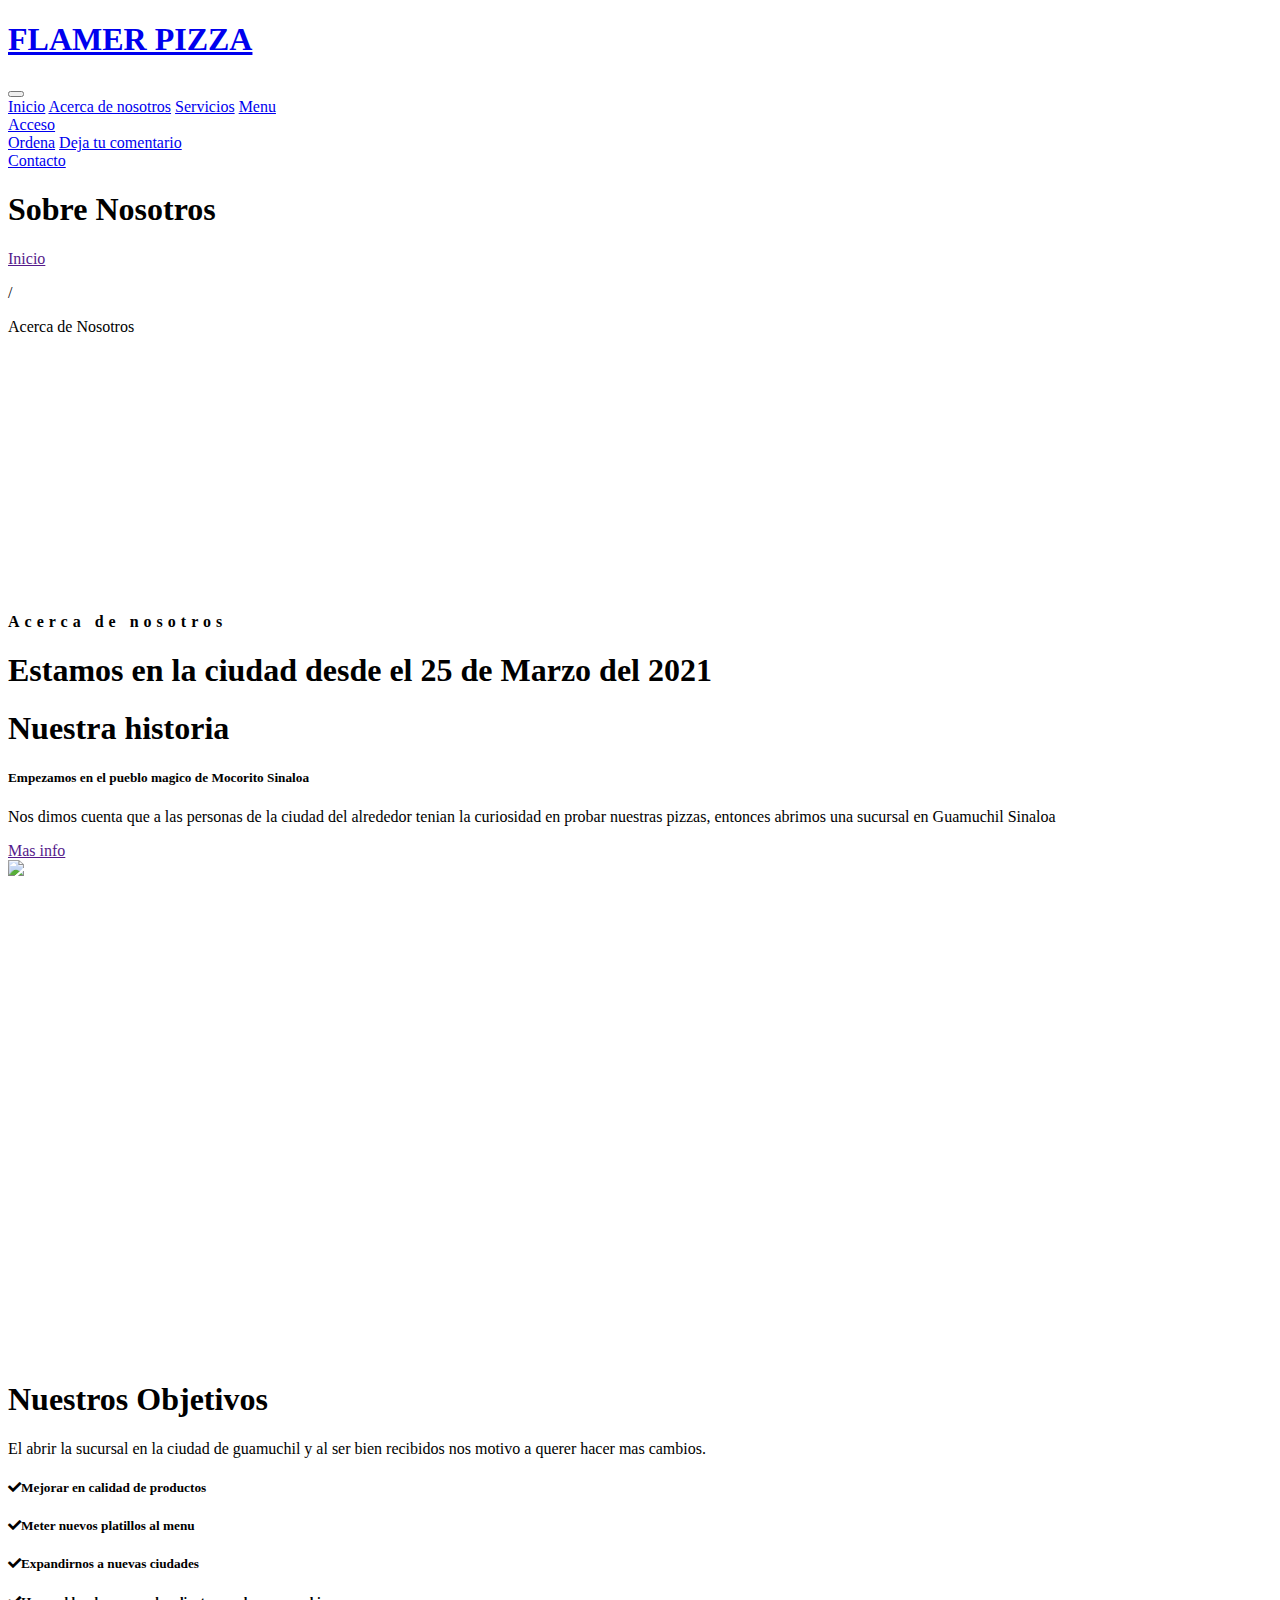
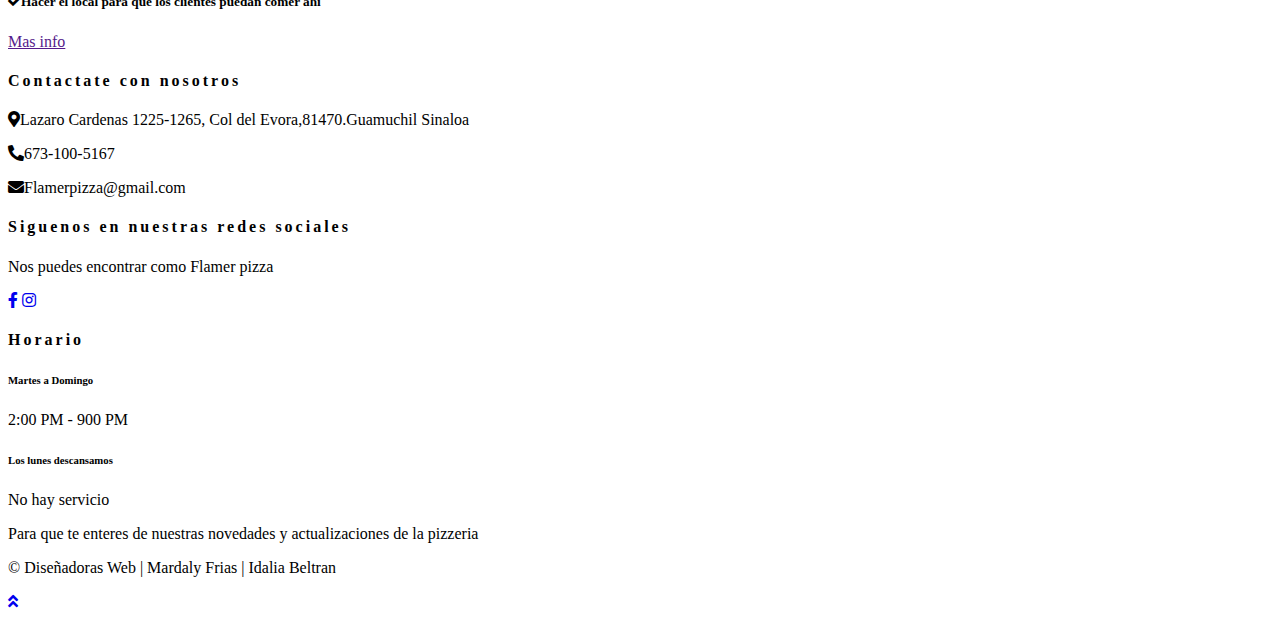
==== about.html @ 525a44a9 "Add files via upload" ====
<!DOCTYPE html>
<html lang="en">

<head>
    <meta charset="utf-8">
    <title>Flamer Pizza</title>
    <meta content="width=device-width, initial-scale=1.0" name="viewport">
    <meta content="Free Website Template" name="keywords">
    <meta content="Free Website Template" name="description">

    <!-- icono -->
    <link href="img/icon.jpeg" rel="icon">

    <!-- Google Font -->
    <link rel="preconnect" href="https://fonts.gstatic.com">
    <link href="https://fonts.googleapis.com/css2?family=Montserrat:wght@200;400&family=Roboto:wght@400;500;700&display=swap" rel="stylesheet"> 

    <!-- Font Awesome -->
    <link href="https://cdnjs.cloudflare.com/ajax/libs/font-awesome/5.10.0/css/all.min.css" rel="stylesheet">

    <!-- Libraries Stylesheet -->
    <link href="lib/owlcarousel/assets/owl.carousel.min.css" rel="stylesheet">
    <link href="lib/tempusdominus/css/tempusdominus-bootstrap-4.min.css" rel="stylesheet" />

    <!-- Customized Bootstrap Stylesheet -->
    <link href="css/style.min.css" rel="stylesheet">
</head>
<body>
    <!-- Navbar Start -->
    <div class="container-fluid p-0 nav-bar">
        <nav class="navbar navbar-expand-lg bg-none navbar-dark py-3">
            <a href="index.html" class="navbar-brand px-lg-4 m-0">
                <h1 class="m-0 display-4 text-uppercase text-white">FLAMER PIZZA</h1>
            </a>
            <button type="button" class="navbar-toggler" data-toggle="collapse" data-target="#navbarCollapse">
                <span class="navbar-toggler-icon"></span>
            </button>
            <div class="collapse navbar-collapse justify-content-between" id="navbarCollapse">
                <div class="navbar-nav ml-auto p-4">
                    <a href="index.html" class="nav-item nav-link active">Inicio</a>
                    <a href="about.html" class="nav-item nav-link">Acerca de nosotros</a>
                    <a href="service.html" class="nav-item nav-link">Servicios</a>
                    <a href="menu.html" class="nav-item nav-link">Menu</a>
                    <div class="nav-item dropdown">
                        <a href="#" class="nav-link dropdown-toggle" data-toggle="dropdown">Acceso</a>
                        <div class="dropdown-menu text-capitalize">
                            <a href="reservation.html" class="dropdown-item">Ordena</a>
                            <a href="testimonial.html" class="dropdown-item">Deja tu comentario</a>


                        </div>
                    </div>
                    <a href="contact.html" class="nav-item nav-link">Contacto</a>
                </div>
            </div>
        </nav>
    </div>
    <!-- Navbar End -->


    <!-- Page Header Start -->
    <div class="container-fluid page-header mb-5 position-relative overlay-bottom">
        <div class="d-flex flex-column align-items-center justify-content-center pt-0 pt-lg-5" style="min-height: 400px">
            <h1 class="display-4 mb-3 mt-0 mt-lg-5 text-white text-uppercase">Sobre Nosotros</h1>
            <div class="d-inline-flex mb-lg-5">
                <p class="m-0 text-white"><a class="text-white" href="">Inicio</a></p>
                <p class="m-0 text-white px-2">/</p>
                <p class="m-0 text-white">Acerca de Nosotros</p>
            </div>
        </div>
    </div>
    <!-- Page Header End -->


    <!-- About Start -->
    <div class="container-fluid py-5">
        <div class="container">
            <div class="section-title">
                <h4 class="text-primary text-uppercase" style="letter-spacing: 5px;">Acerca de nosotros</h4>
                <h1 class="display-4">Estamos en la ciudad desde el 25 de Marzo del 2021</h1>
            </div>
            <div class="row">
                <div class="col-lg-4 py-0 py-lg-5">
                    <h1 class="mb-3">Nuestra historia</h1>
                    <h5 class="mb-3">Empezamos en el pueblo magico de Mocorito Sinaloa</h5>
                    <p>Nos dimos cuenta que a las personas de la ciudad del alrededor tenian la curiosidad en probar nuestras pizzas, entonces abrimos una sucursal
                        en Guamuchil Sinaloa </p>
                    <a href="" class="btn btn-secondary font-weight-bold py-2 px-4 mt-2">Mas info</a>
                </div>
                <div class="col-lg-4 py-5 py-lg-0" style="min-height: 500px;">
                    <div class="position-relative h-100">
                        <img class="position-absolute w-100 h-100" src="img/about.jpeg" style="object-fit: cover;">
                    </div>
                </div>
                <div class="col-lg-4 py-0 py-lg-5">
                    <h1 class="mb-3">Nuestros Objetivos</h1>
                    <p>El abrir la sucursal en la ciudad de guamuchil y al ser bien recibidos nos motivo a querer hacer mas cambios.</p>
                    <h5 class="mb-3"><i class="fa fa-check text-primary mr-3"></i>Mejorar en calidad de productos</h5>
                    <h5 class="mb-3"><i class="fa fa-check text-primary mr-3"></i>Meter nuevos platillos al menu</h5>
                    <h5 class="mb-3"><i class="fa fa-check text-primary mr-3"></i>Expandirnos a nuevas ciudades</h5>
                    <h5 class="mb-3"><i class="fa fa-check text-primary mr-3"></i>Hacer el local para que los clientes puedan comer ahi</h5>
                    <a href="" class="btn btn-primary font-weight-bold py-2 px-4 mt-2">Mas info</a>
                </div>
                <div class="container-fluid p-0 mb-5">
                    <div id="blog-carousel" class="carousel slide overlay-bottom" data-ride="carousel">
            </div>
        </div>
    </div>
    <!-- About End -->


    <!-- Footer Start -->
    <div class="container-fluid footer text-white mt-5 pt-5 px-0 position-relative overlay-top">
        <div class="row mx-0 pt-5 px-sm-3 px-lg-5 mt-4">
            <div class="col-lg-3 col-md-6 mb-5">
                <h4 class="text-white text-uppercase mb-4" style="letter-spacing: 3px;">Contactate con nosotros</h4>
                <p><i class="fa fa-map-marker-alt mr-2"></i>Lazaro Cardenas 1225-1265, Col del Evora,81470.Guamuchil Sinaloa</p>
                <p><i class="fa fa-phone-alt mr-2"></i>673-100-5167</p>
                <p class="m-0"><i class="fa fa-envelope mr-2"></i>Flamerpizza@gmail.com</p>
            </div>
            <div class="col-lg-3 col-md-6 mb-5">
                <h4 class="text-white text-uppercase mb-4" style="letter-spacing: 3px;">Siguenos en nuestras redes sociales</h4>
                <p>Nos puedes encontrar como Flamer pizza</p>
                <div class="d-flex justify-content-start">
                    <a class="btn btn-lg btn-outline-light btn-lg-square mr-2" href="https://www.facebook.com/PizzaFlamer/"><i class="fab fa-facebook-f"></i></a>

                    <a class="btn btn-lg btn-outline-light btn-lg-square" href="https://www.instagram.com/flamerpizza/?hl=es-la"><i class="fab fa-instagram"></i></a>

                </div>
            </div>
            <div class="col-lg-3 col-md-6 mb-5">
                <h4 class="text-white text-uppercase mb-4" style="letter-spacing: 3px;">Horario</h4>
                <div>
                    <h6 class="text-white text-uppercase">Martes a Domingo</h6>
                    <p>2:00 PM - 900 PM</p>
                    <h6 class="text-white text-uppercase">Los lunes descansamos</h6>
                    <p>No hay servicio</p>
                </div>
            </div>
            <div class="col-lg-3 col-md-6 mb-5">
                
                <p>Para que te enteres de nuestras novedades y actualizaciones de la pizzeria</p>
                <div class="w-100">
                </div>
           </div>
        <div class="container-fluid text-center text-white border-top mt-4 py-4 px-sm-3 px-md-5" style="border-color: rgba(256, 256, 256, .1) !important;">
            <p class="mb-2 text-white"></p>
            <p class="m-0 text-white">© Diseñadoras Web | Mardaly Frias | Idalia Beltran</p>
        </div>
    </div>
    <!-- Footer End -->


    <!-- Back to Top -->
    <a href="#" class="btn btn-lg btn-primary btn-lg-square back-to-top"><i class="fa fa-angle-double-up"></i></a>


    <!-- JavaScript Libraries -->
    <script src="https://code.jquery.com/jquery-3.4.1.min.js"></script>
    <script src="https://stackpath.bootstrapcdn.com/bootstrap/4.4.1/js/bootstrap.bundle.min.js"></script>
    <script src="lib/easing/easing.min.js"></script>
    <script src="lib/waypoints/waypoints.min.js"></script>
    <script src="lib/owlcarousel/owl.carousel.min.js"></script>
    <script src="lib/tempusdominus/js/moment.min.js"></script>
    <script src="lib/tempusdominus/js/moment-timezone.min.js"></script>
    <script src="lib/tempusdominus/js/tempusdominus-bootstrap-4.min.js"></script>

    <!-- Contact Javascript File -->
    <script src="mail/jqBootstrapValidation.min.js"></script>
    <script src="mail/contact.js"></script>

    <!-- Template Javascript -->
    <script src="js/main.js"></script>
</body>

</html>
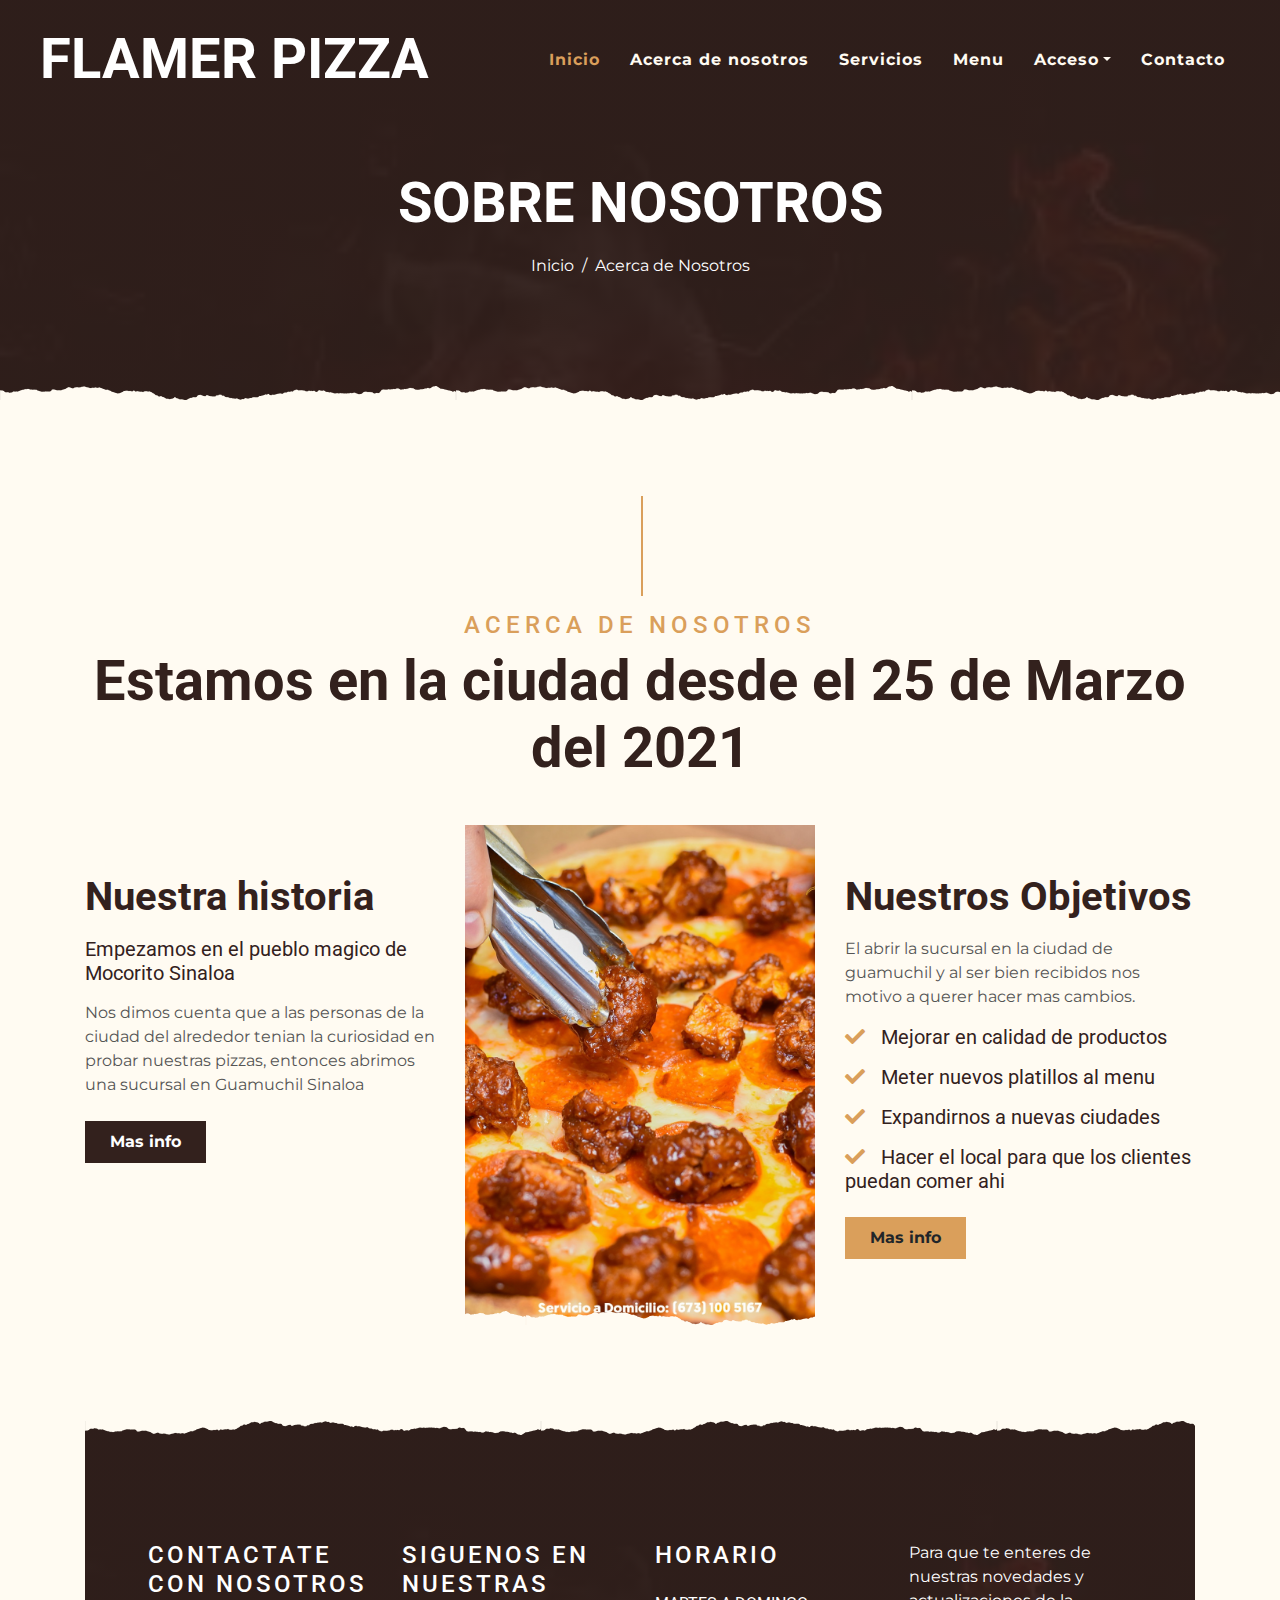
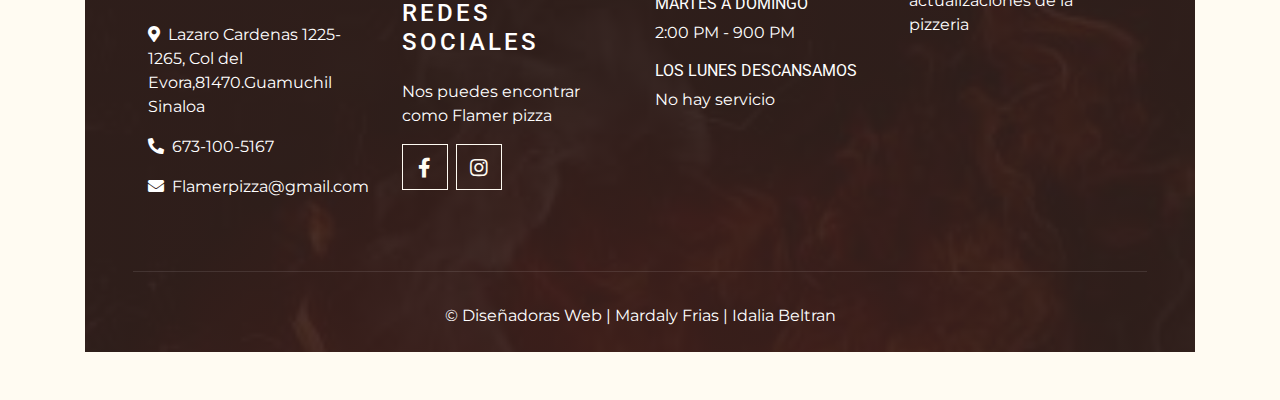
==== commit 6bb9efad: "mardaly" ====
--- a/about.html
+++ b/about.html
@@ -1,176 +1,176 @@
-<!DOCTYPE html>
-<html lang="en">
-
-<head>
-    <meta charset="utf-8">
-    <title>Flamer Pizza</title>
-    <meta content="width=device-width, initial-scale=1.0" name="viewport">
-    <meta content="Free Website Template" name="keywords">
-    <meta content="Free Website Template" name="description">
-
-    <!-- icono -->
-    <link href="img/icon.jpeg" rel="icon">
-
-    <!-- Google Font -->
-    <link rel="preconnect" href="https://fonts.gstatic.com">
-    <link href="https://fonts.googleapis.com/css2?family=Montserrat:wght@200;400&family=Roboto:wght@400;500;700&display=swap" rel="stylesheet"> 
-
-    <!-- Font Awesome -->
-    <link href="https://cdnjs.cloudflare.com/ajax/libs/font-awesome/5.10.0/css/all.min.css" rel="stylesheet">
-
-    <!-- Libraries Stylesheet -->
-    <link href="lib/owlcarousel/assets/owl.carousel.min.css" rel="stylesheet">
-    <link href="lib/tempusdominus/css/tempusdominus-bootstrap-4.min.css" rel="stylesheet" />
-
-    <!-- Customized Bootstrap Stylesheet -->
-    <link href="css/style.min.css" rel="stylesheet">
-</head>
-<body>
-    <!-- Navbar Start -->
-    <div class="container-fluid p-0 nav-bar">
-        <nav class="navbar navbar-expand-lg bg-none navbar-dark py-3">
-            <a href="index.html" class="navbar-brand px-lg-4 m-0">
-                <h1 class="m-0 display-4 text-uppercase text-white">FLAMER PIZZA</h1>
-            </a>
-            <button type="button" class="navbar-toggler" data-toggle="collapse" data-target="#navbarCollapse">
-                <span class="navbar-toggler-icon"></span>
-            </button>
-            <div class="collapse navbar-collapse justify-content-between" id="navbarCollapse">
-                <div class="navbar-nav ml-auto p-4">
-                    <a href="index.html" class="nav-item nav-link active">Inicio</a>
-                    <a href="about.html" class="nav-item nav-link">Acerca de nosotros</a>
-                    <a href="service.html" class="nav-item nav-link">Servicios</a>
-                    <a href="menu.html" class="nav-item nav-link">Menu</a>
-                    <div class="nav-item dropdown">
-                        <a href="#" class="nav-link dropdown-toggle" data-toggle="dropdown">Acceso</a>
-                        <div class="dropdown-menu text-capitalize">
-                            <a href="reservation.html" class="dropdown-item">Ordena</a>
-                            <a href="testimonial.html" class="dropdown-item">Deja tu comentario</a>
-
-
-                        </div>
-                    </div>
-                    <a href="contact.html" class="nav-item nav-link">Contacto</a>
-                </div>
-            </div>
-        </nav>
-    </div>
-    <!-- Navbar End -->
-
-
-    <!-- Page Header Start -->
-    <div class="container-fluid page-header mb-5 position-relative overlay-bottom">
-        <div class="d-flex flex-column align-items-center justify-content-center pt-0 pt-lg-5" style="min-height: 400px">
-            <h1 class="display-4 mb-3 mt-0 mt-lg-5 text-white text-uppercase">Sobre Nosotros</h1>
-            <div class="d-inline-flex mb-lg-5">
-                <p class="m-0 text-white"><a class="text-white" href="">Inicio</a></p>
-                <p class="m-0 text-white px-2">/</p>
-                <p class="m-0 text-white">Acerca de Nosotros</p>
-            </div>
-        </div>
-    </div>
-    <!-- Page Header End -->
-
-
-    <!-- About Start -->
-    <div class="container-fluid py-5">
-        <div class="container">
-            <div class="section-title">
-                <h4 class="text-primary text-uppercase" style="letter-spacing: 5px;">Acerca de nosotros</h4>
-                <h1 class="display-4">Estamos en la ciudad desde el 25 de Marzo del 2021</h1>
-            </div>
-            <div class="row">
-                <div class="col-lg-4 py-0 py-lg-5">
-                    <h1 class="mb-3">Nuestra historia</h1>
-                    <h5 class="mb-3">Empezamos en el pueblo magico de Mocorito Sinaloa</h5>
-                    <p>Nos dimos cuenta que a las personas de la ciudad del alrededor tenian la curiosidad en probar nuestras pizzas, entonces abrimos una sucursal
-                        en Guamuchil Sinaloa </p>
-                    <a href="" class="btn btn-secondary font-weight-bold py-2 px-4 mt-2">Mas info</a>
-                </div>
-                <div class="col-lg-4 py-5 py-lg-0" style="min-height: 500px;">
-                    <div class="position-relative h-100">
-                        <img class="position-absolute w-100 h-100" src="img/about.jpeg" style="object-fit: cover;">
-                    </div>
-                </div>
-                <div class="col-lg-4 py-0 py-lg-5">
-                    <h1 class="mb-3">Nuestros Objetivos</h1>
-                    <p>El abrir la sucursal en la ciudad de guamuchil y al ser bien recibidos nos motivo a querer hacer mas cambios.</p>
-                    <h5 class="mb-3"><i class="fa fa-check text-primary mr-3"></i>Mejorar en calidad de productos</h5>
-                    <h5 class="mb-3"><i class="fa fa-check text-primary mr-3"></i>Meter nuevos platillos al menu</h5>
-                    <h5 class="mb-3"><i class="fa fa-check text-primary mr-3"></i>Expandirnos a nuevas ciudades</h5>
-                    <h5 class="mb-3"><i class="fa fa-check text-primary mr-3"></i>Hacer el local para que los clientes puedan comer ahi</h5>
-                    <a href="" class="btn btn-primary font-weight-bold py-2 px-4 mt-2">Mas info</a>
-                </div>
-                <div class="container-fluid p-0 mb-5">
-                    <div id="blog-carousel" class="carousel slide overlay-bottom" data-ride="carousel">
-            </div>
-        </div>
-    </div>
-    <!-- About End -->
-
-
-    <!-- Footer Start -->
-    <div class="container-fluid footer text-white mt-5 pt-5 px-0 position-relative overlay-top">
-        <div class="row mx-0 pt-5 px-sm-3 px-lg-5 mt-4">
-            <div class="col-lg-3 col-md-6 mb-5">
-                <h4 class="text-white text-uppercase mb-4" style="letter-spacing: 3px;">Contactate con nosotros</h4>
-                <p><i class="fa fa-map-marker-alt mr-2"></i>Lazaro Cardenas 1225-1265, Col del Evora,81470.Guamuchil Sinaloa</p>
-                <p><i class="fa fa-phone-alt mr-2"></i>673-100-5167</p>
-                <p class="m-0"><i class="fa fa-envelope mr-2"></i>Flamerpizza@gmail.com</p>
-            </div>
-            <div class="col-lg-3 col-md-6 mb-5">
-                <h4 class="text-white text-uppercase mb-4" style="letter-spacing: 3px;">Siguenos en nuestras redes sociales</h4>
-                <p>Nos puedes encontrar como Flamer pizza</p>
-                <div class="d-flex justify-content-start">
-                    <a class="btn btn-lg btn-outline-light btn-lg-square mr-2" href="https://www.facebook.com/PizzaFlamer/"><i class="fab fa-facebook-f"></i></a>
-
-                    <a class="btn btn-lg btn-outline-light btn-lg-square" href="https://www.instagram.com/flamerpizza/?hl=es-la"><i class="fab fa-instagram"></i></a>
-
-                </div>
-            </div>
-            <div class="col-lg-3 col-md-6 mb-5">
-                <h4 class="text-white text-uppercase mb-4" style="letter-spacing: 3px;">Horario</h4>
-                <div>
-                    <h6 class="text-white text-uppercase">Martes a Domingo</h6>
-                    <p>2:00 PM - 900 PM</p>
-                    <h6 class="text-white text-uppercase">Los lunes descansamos</h6>
-                    <p>No hay servicio</p>
-                </div>
-            </div>
-            <div class="col-lg-3 col-md-6 mb-5">
-                
-                <p>Para que te enteres de nuestras novedades y actualizaciones de la pizzeria</p>
-                <div class="w-100">
-                </div>
-           </div>
-        <div class="container-fluid text-center text-white border-top mt-4 py-4 px-sm-3 px-md-5" style="border-color: rgba(256, 256, 256, .1) !important;">
-            <p class="mb-2 text-white"></p>
-            <p class="m-0 text-white">© Diseñadoras Web | Mardaly Frias | Idalia Beltran</p>
-        </div>
-    </div>
-    <!-- Footer End -->
-
-
-    <!-- Back to Top -->
-    <a href="#" class="btn btn-lg btn-primary btn-lg-square back-to-top"><i class="fa fa-angle-double-up"></i></a>
-
-
-    <!-- JavaScript Libraries -->
-    <script src="https://code.jquery.com/jquery-3.4.1.min.js"></script>
-    <script src="https://stackpath.bootstrapcdn.com/bootstrap/4.4.1/js/bootstrap.bundle.min.js"></script>
-    <script src="lib/easing/easing.min.js"></script>
-    <script src="lib/waypoints/waypoints.min.js"></script>
-    <script src="lib/owlcarousel/owl.carousel.min.js"></script>
-    <script src="lib/tempusdominus/js/moment.min.js"></script>
-    <script src="lib/tempusdominus/js/moment-timezone.min.js"></script>
-    <script src="lib/tempusdominus/js/tempusdominus-bootstrap-4.min.js"></script>
-
-    <!-- Contact Javascript File -->
-    <script src="mail/jqBootstrapValidation.min.js"></script>
-    <script src="mail/contact.js"></script>
-
-    <!-- Template Javascript -->
-    <script src="js/main.js"></script>
-</body>
-
+<!DOCTYPE html>
+<html lang="en">
+
+<head>
+    <meta charset="utf-8">
+    <title>Flamer Pizza</title>
+    <meta content="width=device-width, initial-scale=1.0" name="viewport">
+    <meta content="Free Website Template" name="keywords">
+    <meta content="Free Website Template" name="description">
+
+    <!-- icono -->
+    <link href="img/icon.jpeg" rel="icon">
+
+    <!-- Google Font -->
+    <link rel="preconnect" href="https://fonts.gstatic.com">
+    <link href="https://fonts.googleapis.com/css2?family=Montserrat:wght@200;400&family=Roboto:wght@400;500;700&display=swap" rel="stylesheet"> 
+
+    <!-- Font Awesome -->
+    <link href="https://cdnjs.cloudflare.com/ajax/libs/font-awesome/5.10.0/css/all.min.css" rel="stylesheet">
+
+    <!-- Libraries Stylesheet -->
+    <link href="lib/owlcarousel/assets/owl.carousel.min.css" rel="stylesheet">
+    <link href="lib/tempusdominus/css/tempusdominus-bootstrap-4.min.css" rel="stylesheet" />
+
+    <!-- Customized Bootstrap Stylesheet -->
+    <link href="css/style.min.css" rel="stylesheet">
+</head>
+<body>
+    <!-- Navbar Start -->
+    <div class="container-fluid p-0 nav-bar">
+        <nav class="navbar navbar-expand-lg bg-none navbar-dark py-3">
+            <a href="index.html" class="navbar-brand px-lg-4 m-0">
+                <h1 class="m-0 display-4 text-uppercase text-white">FLAMER PIZZA</h1>
+            </a>
+            <button type="button" class="navbar-toggler" data-toggle="collapse" data-target="#navbarCollapse">
+                <span class="navbar-toggler-icon"></span>
+            </button>
+            <div class="collapse navbar-collapse justify-content-between" id="navbarCollapse">
+                <div class="navbar-nav ml-auto p-4">
+                    <a href="index.html" class="nav-item nav-link active">Inicio</a>
+                    <a href="about.html" class="nav-item nav-link">Acerca de nosotros</a>
+                    <a href="service.html" class="nav-item nav-link">Servicios</a>
+                    <a href="menu.html" class="nav-item nav-link">Menu</a>
+                    <div class="nav-item dropdown">
+                        <a href="#" class="nav-link dropdown-toggle" data-toggle="dropdown">Acceso</a>
+                        <div class="dropdown-menu text-capitalize">
+                            <a href="reservation.html" class="dropdown-item">Ordena</a>
+                            <a href="testimonial.html" class="dropdown-item">Deja tu comentario</a>
+
+
+                        </div>
+                    </div>
+                    <a href="contact.html" class="nav-item nav-link">Contacto</a>
+                </div>
+            </div>
+        </nav>
+    </div>
+    <!-- Navbar End -->
+
+
+    <!-- Page Header Start -->
+    <div class="container-fluid page-header mb-5 position-relative overlay-bottom">
+        <div class="d-flex flex-column align-items-center justify-content-center pt-0 pt-lg-5" style="min-height: 400px">
+            <h1 class="display-4 mb-3 mt-0 mt-lg-5 text-white text-uppercase">Sobre Nosotros</h1>
+            <div class="d-inline-flex mb-lg-5">
+                <p class="m-0 text-white"><a class="text-white" href="">Inicio</a></p>
+                <p class="m-0 text-white px-2">/</p>
+                <p class="m-0 text-white">Acerca de Nosotros</p>
+            </div>
+        </div>
+    </div>
+    <!-- Page Header End -->
+
+
+    <!-- About Start -->
+    <div class="container-fluid py-5">
+        <div class="container">
+            <div class="section-title">
+                <h4 class="text-primary text-uppercase" style="letter-spacing: 5px;">Acerca de nosotros</h4>
+                <h1 class="display-4">Estamos en la ciudad desde el 25 de Marzo del 2021</h1>
+            </div>
+            <div class="row">
+                <div class="col-lg-4 py-0 py-lg-5">
+                    <h1 class="mb-3">Nuestra historia</h1>
+                    <h5 class="mb-3">Empezamos en el pueblo magico de Mocorito Sinaloa</h5>
+                    <p>Nos dimos cuenta que a las personas de la ciudad del alrededor tenian la curiosidad en probar nuestras pizzas, entonces abrimos una sucursal
+                        en Guamuchil Sinaloa </p>
+                    <a href="" class="btn btn-secondary font-weight-bold py-2 px-4 mt-2">Mas info</a>
+                </div>
+                <div class="col-lg-4 py-5 py-lg-0" style="min-height: 500px;">
+                    <div class="position-relative h-100">
+                        <img class="position-absolute w-100 h-100" src="img/about.jpeg" style="object-fit: cover;">
+                    </div>
+                </div>
+                <div class="col-lg-4 py-0 py-lg-5">
+                    <h1 class="mb-3">Nuestros Objetivos</h1>
+                    <p>El abrir la sucursal en la ciudad de guamuchil y al ser bien recibidos nos motivo a querer hacer mas cambios.</p>
+                    <h5 class="mb-3"><i class="fa fa-check text-primary mr-3"></i>Mejorar en calidad de productos</h5>
+                    <h5 class="mb-3"><i class="fa fa-check text-primary mr-3"></i>Meter nuevos platillos al menu</h5>
+                    <h5 class="mb-3"><i class="fa fa-check text-primary mr-3"></i>Expandirnos a nuevas ciudades</h5>
+                    <h5 class="mb-3"><i class="fa fa-check text-primary mr-3"></i>Hacer el local para que los clientes puedan comer ahi</h5>
+                    <a href="" class="btn btn-primary font-weight-bold py-2 px-4 mt-2">Mas info</a>
+                </div>
+                <div class="container-fluid p-0 mb-5">
+                    <div id="blog-carousel" class="carousel slide overlay-bottom" data-ride="carousel">
+            </div>
+        </div>
+    </div>
+    <!-- About End -->
+
+
+    <!-- Footer Start -->
+    <div class="container-fluid footer text-white mt-5 pt-5 px-0 position-relative overlay-top">
+        <div class="row mx-0 pt-5 px-sm-3 px-lg-5 mt-4">
+            <div class="col-lg-3 col-md-6 mb-5">
+                <h4 class="text-white text-uppercase mb-4" style="letter-spacing: 3px;">Contactate con nosotros</h4>
+                <p><i class="fa fa-map-marker-alt mr-2"></i>Lazaro Cardenas 1225-1265, Col del Evora,81470.Guamuchil Sinaloa</p>
+                <p><i class="fa fa-phone-alt mr-2"></i>673-100-5167</p>
+                <p class="m-0"><i class="fa fa-envelope mr-2"></i>Flamerpizza@gmail.com</p>
+            </div>
+            <div class="col-lg-3 col-md-6 mb-5">
+                <h4 class="text-white text-uppercase mb-4" style="letter-spacing: 3px;">Siguenos en nuestras redes sociales</h4>
+                <p>Nos puedes encontrar como Flamer pizza</p>
+                <div class="d-flex justify-content-start">
+                    <a class="btn btn-lg btn-outline-light btn-lg-square mr-2" href="https://www.facebook.com/PizzaFlamer/"><i class="fab fa-facebook-f"></i></a>
+
+                    <a class="btn btn-lg btn-outline-light btn-lg-square" href="https://www.instagram.com/flamerpizza/?hl=es-la"><i class="fab fa-instagram"></i></a>
+
+                </div>
+            </div>
+            <div class="col-lg-3 col-md-6 mb-5">
+                <h4 class="text-white text-uppercase mb-4" style="letter-spacing: 3px;">Horario</h4>
+                <div>
+                    <h6 class="text-white text-uppercase">Martes a Domingo</h6>
+                    <p>2:00 PM - 900 PM</p>
+                    <h6 class="text-white text-uppercase">Los lunes descansamos</h6>
+                    <p>No hay servicio</p>
+                </div>
+            </div>
+            <div class="col-lg-3 col-md-6 mb-5">
+                
+                <p>Para que te enteres de nuestras novedades y actualizaciones de la pizzeria</p>
+                <div class="w-100">
+                </div>
+           </div>
+        <div class="container-fluid text-center text-white border-top mt-4 py-4 px-sm-3 px-md-5" style="border-color: rgba(256, 256, 256, .1) !important;">
+            <p class="mb-2 text-white"></p>
+            <p class="m-0 text-white">© Diseñadoras Web | Mardaly Frias | Idalia Beltran</p>
+        </div>
+    </div>
+    <!-- Footer End -->
+
+
+    <!-- Back to Top -->
+    <a href="#" class="btn btn-lg btn-primary btn-lg-square back-to-top"><i class="fa fa-angle-double-up"></i></a>
+
+
+    <!-- JavaScript Libraries -->
+    <script src="https://code.jquery.com/jquery-3.4.1.min.js"></script>
+    <script src="https://stackpath.bootstrapcdn.com/bootstrap/4.4.1/js/bootstrap.bundle.min.js"></script>
+    <script src="lib/easing/easing.min.js"></script>
+    <script src="lib/waypoints/waypoints.min.js"></script>
+    <script src="lib/owlcarousel/owl.carousel.min.js"></script>
+    <script src="lib/tempusdominus/js/moment.min.js"></script>
+    <script src="lib/tempusdominus/js/moment-timezone.min.js"></script>
+    <script src="lib/tempusdominus/js/tempusdominus-bootstrap-4.min.js"></script>
+
+    <!-- Contact Javascript File -->
+    <script src="mail/jqBootstrapValidation.min.js"></script>
+    <script src="mail/contact.js"></script>
+
+    <!-- Template Javascript -->
+    <script src="js/main.js"></script>
+</body>
+
 </html>--- a/css/style.min.css
+++ b/css/style.min.css
@@ -0,0 +1,6 @@
+/*!
+ * Bootstrap v4.5.3 (https://getbootstrap.com/)
+ * Copyright 2011-2020 The Bootstrap Authors
+ * Copyright 2011-2020 Twitter, Inc.
+ * Licensed under MIT (https://github.com/twbs/bootstrap/blob/main/LICENSE)
+ */:root{--blue: #007bff;--indigo: #6610f2;--purple: #6f42c1;--pink: #e83e8c;--red: #dc3545;--orange: #fd7e14;--yellow: #ffc107;--green: #28a745;--teal: #20c997;--cyan: #17a2b8;--white: #fff;--gray: #6c757d;--gray-dark: #343a40;--primary: #DA9F5B;--secondary: #33211D;--success: #28a745;--info: #17a2b8;--warning: #ffc107;--danger: #dc3545;--light: #FFFBF2;--dark: #111;--breakpoint-xs: 0;--breakpoint-sm: 576px;--breakpoint-md: 768px;--breakpoint-lg: 992px;--breakpoint-xl: 1200px;--font-family-sans-serif: "Montserrat", sans-serif;--font-family-monospace: SFMono-Regular, Menlo, Monaco, Consolas, "Liberation Mono", "Courier New", monospace}*,*::before,*::after{box-sizing:border-box}html{font-family:sans-serif;line-height:1.15;-webkit-text-size-adjust:100%;-webkit-tap-highlight-color:rgba(0,0,0,0)}article,aside,figcaption,figure,footer,header,hgroup,main,nav,section{display:block}body{margin:0;font-family:"Montserrat",sans-serif;font-size:1rem;font-weight:400;line-height:1.5;color:#555;text-align:left;background-color:#FFFBF2}[tabindex="-1"]:focus:not(:focus-visible){outline:0 !important}hr{box-sizing:content-box;height:0;overflow:visible}h1,h2,h3,h4,h5,h6{margin-top:0;margin-bottom:.5rem}p{margin-top:0;margin-bottom:1rem}abbr[title],abbr[data-original-title]{text-decoration:underline;text-decoration:underline dotted;cursor:help;border-bottom:0;text-decoration-skip-ink:none}address{margin-bottom:1rem;font-style:normal;line-height:inherit}ol,ul,dl{margin-top:0;margin-bottom:1rem}ol ol,ul ul,ol ul,ul ol{margin-bottom:0}dt{font-weight:700}dd{margin-bottom:.5rem;margin-left:0}blockquote{margin:0 0 1rem}b,strong{font-weight:bolder}small{font-size:80%}sub,sup{position:relative;font-size:75%;line-height:0;vertical-align:baseline}sub{bottom:-.25em}sup{top:-.5em}a{color:#DA9F5B;text-decoration:none;background-color:transparent}a:hover{color:#be792b;text-decoration:underline}a:not([href]):not([class]){color:inherit;text-decoration:none}a:not([href]):not([class]):hover{color:inherit;text-decoration:none}pre,code,kbd,samp{font-family:SFMono-Regular,Menlo,Monaco,Consolas,"Liberation Mono","Courier New",monospace;font-size:1em}pre{margin-top:0;margin-bottom:1rem;overflow:auto;-ms-overflow-style:scrollbar}figure{margin:0 0 1rem}img{vertical-align:middle;border-style:none}svg{overflow:hidden;vertical-align:middle}table{border-collapse:collapse}caption{padding-top:.75rem;padding-bottom:.75rem;color:#6c757d;text-align:left;caption-side:bottom}th{text-align:inherit;text-align:-webkit-match-parent}label{display:inline-block;margin-bottom:.5rem}button{border-radius:0}button:focus{outline:1px dotted;outline:5px auto -webkit-focus-ring-color}input,button,select,optgroup,textarea{margin:0;font-family:inherit;font-size:inherit;line-height:inherit}button,input{overflow:visible}button,select{text-transform:none}[role="button"]{cursor:pointer}select{word-wrap:normal}button,[type="button"],[type="reset"],[type="submit"]{-webkit-appearance:button}button:not(:disabled),[type="button"]:not(:disabled),[type="reset"]:not(:disabled),[type="submit"]:not(:disabled){cursor:pointer}button::-moz-focus-inner,[type="button"]::-moz-focus-inner,[type="reset"]::-moz-focus-inner,[type="submit"]::-moz-focus-inner{padding:0;border-style:none}input[type="radio"],input[type="checkbox"]{box-sizing:border-box;padding:0}textarea{overflow:auto;resize:vertical}fieldset{min-width:0;padding:0;margin:0;border:0}legend{display:block;width:100%;max-width:100%;padding:0;margin-bottom:.5rem;font-size:1.5rem;line-height:inherit;color:inherit;white-space:normal}@media (max-width: 1200px){legend{font-size:calc(1.275rem + .3vw) }}progress{vertical-align:baseline}[type="number"]::-webkit-inner-spin-button,[type="number"]::-webkit-outer-spin-button{height:auto}[type="search"]{outline-offset:-2px;-webkit-appearance:none}[type="search"]::-webkit-search-decoration{-webkit-appearance:none}::-webkit-file-upload-button{font:inherit;-webkit-appearance:button}output{display:inline-block}summary{display:list-item;cursor:pointer}template{display:none}[hidden]{display:none !important}h1,h2,h3,h4,h5,h6,.h1,.h2,.h3,.h4,.h5,.h6{margin-bottom:.5rem;font-family:"Roboto",sans-serif;font-weight:500;line-height:1.2;color:#33211D}h1,.h1{font-size:2.5rem}@media (max-width: 1200px){h1,.h1{font-size:calc(1.375rem + 1.5vw) }}h2,.h2{font-size:2rem}@media (max-width: 1200px){h2,.h2{font-size:calc(1.325rem + .9vw) }}h3,.h3{font-size:1.75rem}@media (max-width: 1200px){h3,.h3{font-size:calc(1.3rem + .6vw) }}h4,.h4{font-size:1.5rem}@media (max-width: 1200px){h4,.h4{font-size:calc(1.275rem + .3vw) }}h5,.h5{font-size:1.25rem}h6,.h6{font-size:1rem}.lead{font-size:1.25rem;font-weight:300}.display-1{font-size:8rem;font-weight:300;line-height:1.2}@media (max-width: 1200px){.display-1{font-size:calc(1.925rem + 8.1vw) }}.display-2{font-size:5.5rem;font-weight:300;line-height:1.2}@media (max-width: 1200px){.display-2{font-size:calc(1.675rem + 5.1vw) }}.display-3{font-size:4.5rem;font-weight:300;line-height:1.2}@media (max-width: 1200px){.display-3{font-size:calc(1.575rem + 3.9vw) }}.display-4{font-size:3.5rem;font-weight:300;line-height:1.2}@media (max-width: 1200px){.display-4{font-size:calc(1.475rem + 2.7vw) }}hr{margin-top:1rem;margin-bottom:1rem;border:0;border-top:1px solid rgba(0,0,0,0.1)}small,.small{font-size:80%;font-weight:400}mark,.mark{padding:.2em;background-color:#fcf8e3}.list-unstyled{padding-left:0;list-style:none}.list-inline{padding-left:0;list-style:none}.list-inline-item{display:inline-block}.list-inline-item:not(:last-child){margin-right:.5rem}.initialism{font-size:90%;text-transform:uppercase}.blockquote{margin-bottom:1rem;font-size:1.25rem}.blockquote-footer{display:block;font-size:80%;color:#6c757d}.blockquote-footer::before{content:"\2014\00A0"}.img-fluid{max-width:100%;height:auto}.img-thumbnail{padding:.25rem;background-color:#FFFBF2;border:1px solid #dee2e6;max-width:100%;height:auto}.figure{display:inline-block}.figure-img{margin-bottom:.5rem;line-height:1}.figure-caption{font-size:90%;color:#6c757d}code{font-size:87.5%;color:#e83e8c;word-wrap:break-word}a>code{color:inherit}kbd{padding:.2rem .4rem;font-size:87.5%;color:#fff;background-color:#212529}kbd kbd{padding:0;font-size:100%;font-weight:700}pre{display:block;font-size:87.5%;color:#212529}pre code{font-size:inherit;color:inherit;word-break:normal}.pre-scrollable{max-height:340px;overflow-y:scroll}.container,.container-fluid,.container-sm,.container-md,.container-lg,.container-xl{width:100%;padding-right:15px;padding-left:15px;margin-right:auto;margin-left:auto}@media (min-width: 576px){.container,.container-sm{max-width:540px}}@media (min-width: 768px){.container,.container-sm,.container-md{max-width:720px}}@media (min-width: 992px){.container,.container-sm,.container-md,.container-lg{max-width:960px}}@media (min-width: 1200px){.container,.container-sm,.container-md,.container-lg,.container-xl{max-width:1140px}}.row{display:flex;flex-wrap:wrap;margin-right:-15px;margin-left:-15px}.no-gutters{margin-right:0;margin-left:0}.no-gutters>.col,.no-gutters>[class*="col-"]{padding-right:0;padding-left:0}.col-1,.col-2,.col-3,.col-4,.col-5,.col-6,.col-7,.col-8,.col-9,.col-10,.col-11,.col-12,.col,.col-auto,.col-sm-1,.col-sm-2,.col-sm-3,.col-sm-4,.col-sm-5,.col-sm-6,.col-sm-7,.col-sm-8,.col-sm-9,.col-sm-10,.col-sm-11,.col-sm-12,.col-sm,.col-sm-auto,.col-md-1,.col-md-2,.col-md-3,.col-md-4,.col-md-5,.col-md-6,.col-md-7,.col-md-8,.col-md-9,.col-md-10,.col-md-11,.col-md-12,.col-md,.col-md-auto,.col-lg-1,.col-lg-2,.col-lg-3,.col-lg-4,.col-lg-5,.col-lg-6,.col-lg-7,.col-lg-8,.col-lg-9,.col-lg-10,.col-lg-11,.col-lg-12,.col-lg,.col-lg-auto,.col-xl-1,.col-xl-2,.col-xl-3,.col-xl-4,.col-xl-5,.col-xl-6,.col-xl-7,.col-xl-8,.col-xl-9,.col-xl-10,.col-xl-11,.col-xl-12,.col-xl,.col-xl-auto{position:relative;width:100%;padding-right:15px;padding-left:15px}.col{flex-basis:0;flex-grow:1;max-width:100%}.row-cols-1>*{flex:0 0 100%;max-width:100%}.row-cols-2>*{flex:0 0 50%;max-width:50%}.row-cols-3>*{flex:0 0 33.33333%;max-width:33.33333%}.row-cols-4>*{flex:0 0 25%;max-width:25%}.row-cols-5>*{flex:0 0 20%;max-width:20%}.row-cols-6>*{flex:0 0 16.66667%;max-width:16.66667%}.col-auto{flex:0 0 auto;width:auto;max-width:100%}.col-1{flex:0 0 8.33333%;max-width:8.33333%}.col-2{flex:0 0 16.66667%;max-width:16.66667%}.col-3{flex:0 0 25%;max-width:25%}.col-4{flex:0 0 33.33333%;max-width:33.33333%}.col-5{flex:0 0 41.66667%;max-width:41.66667%}.col-6{flex:0 0 50%;max-width:50%}.col-7{flex:0 0 58.33333%;max-width:58.33333%}.col-8{flex:0 0 66.66667%;max-width:66.66667%}.col-9{flex:0 0 75%;max-width:75%}.col-10{flex:0 0 83.33333%;max-width:83.33333%}.col-11{flex:0 0 91.66667%;max-width:91.66667%}.col-12{flex:0 0 100%;max-width:100%}.order-first{order:-1}.order-last{order:13}.order-0{order:0}.order-1{order:1}.order-2{order:2}.order-3{order:3}.order-4{order:4}.order-5{order:5}.order-6{order:6}.order-7{order:7}.order-8{order:8}.order-9{order:9}.order-10{order:10}.order-11{order:11}.order-12{order:12}.offset-1{margin-left:8.33333%}.offset-2{margin-left:16.66667%}.offset-3{margin-left:25%}.offset-4{margin-left:33.33333%}.offset-5{margin-left:41.66667%}.offset-6{margin-left:50%}.offset-7{margin-left:58.33333%}.offset-8{margin-left:66.66667%}.offset-9{margin-left:75%}.offset-10{margin-left:83.33333%}.offset-11{margin-left:91.66667%}@media (min-width: 576px){.col-sm{flex-basis:0;flex-grow:1;max-width:100%}.row-cols-sm-1>*{flex:0 0 100%;max-width:100%}.row-cols-sm-2>*{flex:0 0 50%;max-width:50%}.row-cols-sm-3>*{flex:0 0 33.33333%;max-width:33.33333%}.row-cols-sm-4>*{flex:0 0 25%;max-width:25%}.row-cols-sm-5>*{flex:0 0 20%;max-width:20%}.row-cols-sm-6>*{flex:0 0 16.66667%;max-width:16.66667%}.col-sm-auto{flex:0 0 auto;width:auto;max-width:100%}.col-sm-1{flex:0 0 8.33333%;max-width:8.33333%}.col-sm-2{flex:0 0 16.66667%;max-width:16.66667%}.col-sm-3{flex:0 0 25%;max-width:25%}.col-sm-4{flex:0 0 33.33333%;max-width:33.33333%}.col-sm-5{flex:0 0 41.66667%;max-width:41.66667%}.col-sm-6{flex:0 0 50%;max-width:50%}.col-sm-7{flex:0 0 58.33333%;max-width:58.33333%}.col-sm-8{flex:0 0 66.66667%;max-width:66.66667%}.col-sm-9{flex:0 0 75%;max-width:75%}.col-sm-10{flex:0 0 83.33333%;max-width:83.33333%}.col-sm-11{flex:0 0 91.66667%;max-width:91.66667%}.col-sm-12{flex:0 0 100%;max-width:100%}.order-sm-first{order:-1}.order-sm-last{order:13}.order-sm-0{order:0}.order-sm-1{order:1}.order-sm-2{order:2}.order-sm-3{order:3}.order-sm-4{order:4}.order-sm-5{order:5}.order-sm-6{order:6}.order-sm-7{order:7}.order-sm-8{order:8}.order-sm-9{order:9}.order-sm-10{order:10}.order-sm-11{order:11}.order-sm-12{order:12}.offset-sm-0{margin-left:0}.offset-sm-1{margin-left:8.33333%}.offset-sm-2{margin-left:16.66667%}.offset-sm-3{margin-left:25%}.offset-sm-4{margin-left:33.33333%}.offset-sm-5{margin-left:41.66667%}.offset-sm-6{margin-left:50%}.offset-sm-7{margin-left:58.33333%}.offset-sm-8{margin-left:66.66667%}.offset-sm-9{margin-left:75%}.offset-sm-10{margin-left:83.33333%}.offset-sm-11{margin-left:91.66667%}}@media (min-width: 768px){.col-md{flex-basis:0;flex-grow:1;max-width:100%}.row-cols-md-1>*{flex:0 0 100%;max-width:100%}.row-cols-md-2>*{flex:0 0 50%;max-width:50%}.row-cols-md-3>*{flex:0 0 33.33333%;max-width:33.33333%}.row-cols-md-4>*{flex:0 0 25%;max-width:25%}.row-cols-md-5>*{flex:0 0 20%;max-width:20%}.row-cols-md-6>*{flex:0 0 16.66667%;max-width:16.66667%}.col-md-auto{flex:0 0 auto;width:auto;max-width:100%}.col-md-1{flex:0 0 8.33333%;max-width:8.33333%}.col-md-2{flex:0 0 16.66667%;max-width:16.66667%}.col-md-3{flex:0 0 25%;max-width:25%}.col-md-4{flex:0 0 33.33333%;max-width:33.33333%}.col-md-5{flex:0 0 41.66667%;max-width:41.66667%}.col-md-6{flex:0 0 50%;max-width:50%}.col-md-7{flex:0 0 58.33333%;max-width:58.33333%}.col-md-8{flex:0 0 66.66667%;max-width:66.66667%}.col-md-9{flex:0 0 75%;max-width:75%}.col-md-10{flex:0 0 83.33333%;max-width:83.33333%}.col-md-11{flex:0 0 91.66667%;max-width:91.66667%}.col-md-12{flex:0 0 100%;max-width:100%}.order-md-first{order:-1}.order-md-last{order:13}.order-md-0{order:0}.order-md-1{order:1}.order-md-2{order:2}.order-md-3{order:3}.order-md-4{order:4}.order-md-5{order:5}.order-md-6{order:6}.order-md-7{order:7}.order-md-8{order:8}.order-md-9{order:9}.order-md-10{order:10}.order-md-11{order:11}.order-md-12{order:12}.offset-md-0{margin-left:0}.offset-md-1{margin-left:8.33333%}.offset-md-2{margin-left:16.66667%}.offset-md-3{margin-left:25%}.offset-md-4{margin-left:33.33333%}.offset-md-5{margin-left:41.66667%}.offset-md-6{margin-left:50%}.offset-md-7{margin-left:58.33333%}.offset-md-8{margin-left:66.66667%}.offset-md-9{margin-left:75%}.offset-md-10{margin-left:83.33333%}.offset-md-11{margin-left:91.66667%}}@media (min-width: 992px){.col-lg{flex-basis:0;flex-grow:1;max-width:100%}.row-cols-lg-1>*{flex:0 0 100%;max-width:100%}.row-cols-lg-2>*{flex:0 0 50%;max-width:50%}.row-cols-lg-3>*{flex:0 0 33.33333%;max-width:33.33333%}.row-cols-lg-4>*{flex:0 0 25%;max-width:25%}.row-cols-lg-5>*{flex:0 0 20%;max-width:20%}.row-cols-lg-6>*{flex:0 0 16.66667%;max-width:16.66667%}.col-lg-auto{flex:0 0 auto;width:auto;max-width:100%}.col-lg-1{flex:0 0 8.33333%;max-width:8.33333%}.col-lg-2{flex:0 0 16.66667%;max-width:16.66667%}.col-lg-3{flex:0 0 25%;max-width:25%}.col-lg-4{flex:0 0 33.33333%;max-width:33.33333%}.col-lg-5{flex:0 0 41.66667%;max-width:41.66667%}.col-lg-6{flex:0 0 50%;max-width:50%}.col-lg-7{flex:0 0 58.33333%;max-width:58.33333%}.col-lg-8{flex:0 0 66.66667%;max-width:66.66667%}.col-lg-9{flex:0 0 75%;max-width:75%}.col-lg-10{flex:0 0 83.33333%;max-width:83.33333%}.col-lg-11{flex:0 0 91.66667%;max-width:91.66667%}.col-lg-12{flex:0 0 100%;max-width:100%}.order-lg-first{order:-1}.order-lg-last{order:13}.order-lg-0{order:0}.order-lg-1{order:1}.order-lg-2{order:2}.order-lg-3{order:3}.order-lg-4{order:4}.order-lg-5{order:5}.order-lg-6{order:6}.order-lg-7{order:7}.order-lg-8{order:8}.order-lg-9{order:9}.order-lg-10{order:10}.order-lg-11{order:11}.order-lg-12{order:12}.offset-lg-0{margin-left:0}.offset-lg-1{margin-left:8.33333%}.offset-lg-2{margin-left:16.66667%}.offset-lg-3{margin-left:25%}.offset-lg-4{margin-left:33.33333%}.offset-lg-5{margin-left:41.66667%}.offset-lg-6{margin-left:50%}.offset-lg-7{margin-left:58.33333%}.offset-lg-8{margin-left:66.66667%}.offset-lg-9{margin-left:75%}.offset-lg-10{margin-left:83.33333%}.offset-lg-11{margin-left:91.66667%}}@media (min-width: 1200px){.col-xl{flex-basis:0;flex-grow:1;max-width:100%}.row-cols-xl-1>*{flex:0 0 100%;max-width:100%}.row-cols-xl-2>*{flex:0 0 50%;max-width:50%}.row-cols-xl-3>*{flex:0 0 33.33333%;max-width:33.33333%}.row-cols-xl-4>*{flex:0 0 25%;max-width:25%}.row-cols-xl-5>*{flex:0 0 20%;max-width:20%}.row-cols-xl-6>*{flex:0 0 16.66667%;max-width:16.66667%}.col-xl-auto{flex:0 0 auto;width:auto;max-width:100%}.col-xl-1{flex:0 0 8.33333%;max-width:8.33333%}.col-xl-2{flex:0 0 16.66667%;max-width:16.66667%}.col-xl-3{flex:0 0 25%;max-width:25%}.col-xl-4{flex:0 0 33.33333%;max-width:33.33333%}.col-xl-5{flex:0 0 41.66667%;max-width:41.66667%}.col-xl-6{flex:0 0 50%;max-width:50%}.col-xl-7{flex:0 0 58.33333%;max-width:58.33333%}.col-xl-8{flex:0 0 66.66667%;max-width:66.66667%}.col-xl-9{flex:0 0 75%;max-width:75%}.col-xl-10{flex:0 0 83.33333%;max-width:83.33333%}.col-xl-11{flex:0 0 91.66667%;max-width:91.66667%}.col-xl-12{flex:0 0 100%;max-width:100%}.order-xl-first{order:-1}.order-xl-last{order:13}.order-xl-0{order:0}.order-xl-1{order:1}.order-xl-2{order:2}.order-xl-3{order:3}.order-xl-4{order:4}.order-xl-5{order:5}.order-xl-6{order:6}.order-xl-7{order:7}.order-xl-8{order:8}.order-xl-9{order:9}.order-xl-10{order:10}.order-xl-11{order:11}.order-xl-12{order:12}.offset-xl-0{margin-left:0}.offset-xl-1{margin-left:8.33333%}.offset-xl-2{margin-left:16.66667%}.offset-xl-3{margin-left:25%}.offset-xl-4{margin-left:33.33333%}.offset-xl-5{margin-left:41.66667%}.offset-xl-6{margin-left:50%}.offset-xl-7{margin-left:58.33333%}.offset-xl-8{margin-left:66.66667%}.offset-xl-9{margin-left:75%}.offset-xl-10{margin-left:83.33333%}.offset-xl-11{margin-left:91.66667%}}.table{width:100%;margin-bottom:1rem;color:#555}.table th,.table td{padding:.75rem;vertical-align:top;border-top:1px solid #dee2e6}.table thead th{vertical-align:bottom;border-bottom:2px solid #dee2e6}.table tbody+tbody{border-top:2px solid #dee2e6}.table-sm th,.table-sm td{padding:.3rem}.table-bordered{border:1px solid #dee2e6}.table-bordered th,.table-bordered td{border:1px solid #dee2e6}.table-bordered thead th,.table-bordered thead td{border-bottom-width:2px}.table-borderless th,.table-borderless td,.table-borderless thead th,.table-borderless tbody+tbody{border:0}.table-striped tbody tr:nth-of-type(odd){background-color:rgba(0,0,0,0.05)}.table-hover tbody tr:hover{color:#555;background-color:rgba(0,0,0,0.075)}.table-primary,.table-primary>th,.table-primary>td{background-color:#f5e4d1}.table-primary th,.table-primary td,.table-primary thead th,.table-primary tbody+tbody{border-color:#eccdaa}.table-hover .table-primary:hover{background-color:#f0d8bc}.table-hover .table-primary:hover>td,.table-hover .table-primary:hover>th{background-color:#f0d8bc}.table-secondary,.table-secondary>th,.table-secondary>td{background-color:#c6c1c0}.table-secondary th,.table-secondary td,.table-secondary thead th,.table-secondary tbody+tbody{border-color:#958c89}.table-hover .table-secondary:hover{background-color:#bab4b3}.table-hover .table-secondary:hover>td,.table-hover .table-secondary:hover>th{background-color:#bab4b3}.table-success,.table-success>th,.table-success>td{background-color:#c3e6cb}.table-success th,.table-success td,.table-success thead th,.table-success tbody+tbody{border-color:#8fd19e}.table-hover .table-success:hover{background-color:#b1dfbb}.table-hover .table-success:hover>td,.table-hover .table-success:hover>th{background-color:#b1dfbb}.table-info,.table-info>th,.table-info>td{background-color:#bee5eb}.table-info th,.table-info td,.table-info thead th,.table-info tbody+tbody{border-color:#86cfda}.table-hover .table-info:hover{background-color:#abdde5}.table-hover .table-info:hover>td,.table-hover .table-info:hover>th{background-color:#abdde5}.table-warning,.table-warning>th,.table-warning>td{background-color:#ffeeba}.table-warning th,.table-warning td,.table-warning thead th,.table-warning tbody+tbody{border-color:#ffdf7e}.table-hover .table-warning:hover{background-color:#ffe8a1}.table-hover .table-warning:hover>td,.table-hover .table-warning:hover>th{background-color:#ffe8a1}.table-danger,.table-danger>th,.table-danger>td{background-color:#f5c6cb}.table-danger th,.table-danger td,.table-danger thead th,.table-danger tbody+tbody{border-color:#ed969e}.table-hover .table-danger:hover{background-color:#f1b0b7}.table-hover .table-danger:hover>td,.table-hover .table-danger:hover>th{background-color:#f1b0b7}.table-light,.table-light>th,.table-light>td{background-color:#fffefb}.table-light th,.table-light td,.table-light thead th,.table-light tbody+tbody{border-color:#fffdf8}.table-hover .table-light:hover{background-color:#fff8e2}.table-hover .table-light:hover>td,.table-hover .table-light:hover>th{background-color:#fff8e2}.table-dark,.table-dark>th,.table-dark>td{background-color:#bcbcbc}.table-dark th,.table-dark td,.table-dark thead th,.table-dark tbody+tbody{border-color:#838383}.table-hover .table-dark:hover{background-color:#afafaf}.table-hover .table-dark:hover>td,.table-hover .table-dark:hover>th{background-color:#afafaf}.table-active,.table-active>th,.table-active>td{background-color:rgba(0,0,0,0.075)}.table-hover .table-active:hover{background-color:rgba(0,0,0,0.075)}.table-hover .table-active:hover>td,.table-hover .table-active:hover>th{background-color:rgba(0,0,0,0.075)}.table .thead-dark th{color:#fff;background-color:#343a40;border-color:#454d55}.table .thead-light th{color:#495057;background-color:#e9ecef;border-color:#dee2e6}.table-dark{color:#fff;background-color:#343a40}.table-dark th,.table-dark td,.table-dark thead th{border-color:#454d55}.table-dark.table-bordered{border:0}.table-dark.table-striped tbody tr:nth-of-type(odd){background-color:rgba(255,255,255,0.05)}.table-dark.table-hover tbody tr:hover{color:#fff;background-color:rgba(255,255,255,0.075)}@media (max-width: 575.98px){.table-responsive-sm{display:block;width:100%;overflow-x:auto;-webkit-overflow-scrolling:touch}.table-responsive-sm>.table-bordered{border:0}}@media (max-width: 767.98px){.table-responsive-md{display:block;width:100%;overflow-x:auto;-webkit-overflow-scrolling:touch}.table-responsive-md>.table-bordered{border:0}}@media (max-width: 991.98px){.table-responsive-lg{display:block;width:100%;overflow-x:auto;-webkit-overflow-scrolling:touch}.table-responsive-lg>.table-bordered{border:0}}@media (max-width: 1199.98px){.table-responsive-xl{display:block;width:100%;overflow-x:auto;-webkit-overflow-scrolling:touch}.table-responsive-xl>.table-bordered{border:0}}.table-responsive{display:block;width:100%;overflow-x:auto;-webkit-overflow-scrolling:touch}.table-responsive>.table-bordered{border:0}.form-control{display:block;width:100%;height:calc(1.5em + .75rem + 2px);padding:.375rem .75rem;font-size:1rem;font-weight:400;line-height:1.5;color:#495057;background-color:#fff;background-clip:padding-box;border:1px solid #ced4da;border-radius:0;transition:border-color 0.15s ease-in-out,box-shadow 0.15s ease-in-out}@media (prefers-reduced-motion: reduce){.form-control{transition:none}}.form-control::-ms-expand{background-color:transparent;border:0}.form-control:-moz-focusring{color:transparent;text-shadow:0 0 0 #495057}.form-control:focus{color:#495057;background-color:#fff;border-color:#f1dcc3;outline:0;box-shadow:0 0 0 .2rem rgba(218,159,91,0.25)}.form-control::placeholder{color:#6c757d;opacity:1}.form-control:disabled,.form-control[readonly]{background-color:#e9ecef;opacity:1}input[type="date"].form-control,input[type="time"].form-control,input[type="datetime-local"].form-control,input[type="month"].form-control{appearance:none}select.form-control:focus::-ms-value{color:#495057;background-color:#fff}.form-control-file,.form-control-range{display:block;width:100%}.col-form-label{padding-top:calc(.375rem + 1px);padding-bottom:calc(.375rem + 1px);margin-bottom:0;font-size:inherit;line-height:1.5}.col-form-label-lg{padding-top:calc(.5rem + 1px);padding-bottom:calc(.5rem + 1px);font-size:1.25rem;line-height:1.5}.col-form-label-sm{padding-top:calc(.25rem + 1px);padding-bottom:calc(.25rem + 1px);font-size:.875rem;line-height:1.5}.form-control-plaintext{display:block;width:100%;padding:.375rem 0;margin-bottom:0;font-size:1rem;line-height:1.5;color:#555;background-color:transparent;border:solid transparent;border-width:1px 0}.form-control-plaintext.form-control-sm,.form-control-plaintext.form-control-lg{padding-right:0;padding-left:0}.form-control-sm{height:calc(1.5em + .5rem + 2px);padding:.25rem .5rem;font-size:.875rem;line-height:1.5}.form-control-lg{height:calc(1.5em + 1rem + 2px);padding:.5rem 1rem;font-size:1.25rem;line-height:1.5}select.form-control[size],select.form-control[multiple]{height:auto}textarea.form-control{height:auto}.form-group{margin-bottom:1rem}.form-text{display:block;margin-top:.25rem}.form-row{display:flex;flex-wrap:wrap;margin-right:-5px;margin-left:-5px}.form-row>.col,.form-row>[class*="col-"]{padding-right:5px;padding-left:5px}.form-check{position:relative;display:block;padding-left:1.25rem}.form-check-input{position:absolute;margin-top:.3rem;margin-left:-1.25rem}.form-check-input[disabled] ~ .form-check-label,.form-check-input:disabled ~ .form-check-label{color:#6c757d}.form-check-label{margin-bottom:0}.form-check-inline{display:inline-flex;align-items:center;padding-left:0;margin-right:.75rem}.form-check-inline .form-check-input{position:static;margin-top:0;margin-right:.3125rem;margin-left:0}.valid-feedback{display:none;width:100%;margin-top:.25rem;font-size:80%;color:#28a745}.valid-tooltip{position:absolute;top:100%;left:0;z-index:5;display:none;max-width:100%;padding:.25rem .5rem;margin-top:.1rem;font-size:.875rem;line-height:1.5;color:#fff;background-color:rgba(40,167,69,0.9)}.was-validated :valid ~ .valid-feedback,.was-validated :valid ~ .valid-tooltip,.is-valid ~ .valid-feedback,.is-valid ~ .valid-tooltip{display:block}.was-validated .form-control:valid,.form-control.is-valid{border-color:#28a745;padding-right:calc(1.5em + .75rem);background-image:url("data:image/svg+xml,%3csvg xmlns='http://www.w3.org/2000/svg' width='8' height='8' viewBox='0 0 8 8'%3e%3cpath fill='%2328a745' d='M2.3 6.73L.6 4.53c-.4-1.04.46-1.4 1.1-.8l1.1 1.4 3.4-3.8c.6-.63 1.6-.27 1.2.7l-4 4.6c-.43.5-.8.4-1.1.1z'/%3e%3c/svg%3e");background-repeat:no-repeat;background-position:right calc(.375em + .1875rem) center;background-size:calc(.75em + .375rem) calc(.75em + .375rem)}.was-validated .form-control:valid:focus,.form-control.is-valid:focus{border-color:#28a745;box-shadow:0 0 0 .2rem rgba(40,167,69,0.25)}.was-validated textarea.form-control:valid,textarea.form-control.is-valid{padding-right:calc(1.5em + .75rem);background-position:top calc(.375em + .1875rem) right calc(.375em + .1875rem)}.was-validated .custom-select:valid,.custom-select.is-valid{border-color:#28a745;padding-right:calc(.75em + 2.3125rem);background:url("data:image/svg+xml,%3csvg xmlns='http://www.w3.org/2000/svg' width='4' height='5' viewBox='0 0 4 5'%3e%3cpath fill='%23343a40' d='M2 0L0 2h4zm0 5L0 3h4z'/%3e%3c/svg%3e") no-repeat right .75rem center/8px 10px,url("data:image/svg+xml,%3csvg xmlns='http://www.w3.org/2000/svg' width='8' height='8' viewBox='0 0 8 8'%3e%3cpath fill='%2328a745' d='M2.3 6.73L.6 4.53c-.4-1.04.46-1.4 1.1-.8l1.1 1.4 3.4-3.8c.6-.63 1.6-.27 1.2.7l-4 4.6c-.43.5-.8.4-1.1.1z'/%3e%3c/svg%3e") #fff no-repeat center right 1.75rem/calc(.75em + .375rem) calc(.75em + .375rem)}.was-validated .custom-select:valid:focus,.custom-select.is-valid:focus{border-color:#28a745;box-shadow:0 0 0 .2rem rgba(40,167,69,0.25)}.was-validated .form-check-input:valid ~ .form-check-label,.form-check-input.is-valid ~ .form-check-label{color:#28a745}.was-validated .form-check-input:valid ~ .valid-feedback,.was-validated .form-check-input:valid ~ .valid-tooltip,.form-check-input.is-valid ~ .valid-feedback,.form-check-input.is-valid ~ .valid-tooltip{display:block}.was-validated .custom-control-input:valid ~ .custom-control-label,.custom-control-input.is-valid ~ .custom-control-label{color:#28a745}.was-validated .custom-control-input:valid ~ .custom-control-label::before,.custom-control-input.is-valid ~ .custom-control-label::before{border-color:#28a745}.was-validated .custom-control-input:valid:checked ~ .custom-control-label::before,.custom-control-input.is-valid:checked ~ .custom-control-label::before{border-color:#34ce57;background-color:#34ce57}.was-validated .custom-control-input:valid:focus ~ .custom-control-label::before,.custom-control-input.is-valid:focus ~ .custom-control-label::before{box-shadow:0 0 0 .2rem rgba(40,167,69,0.25)}.was-validated .custom-control-input:valid:focus:not(:checked) ~ .custom-control-label::before,.custom-control-input.is-valid:focus:not(:checked) ~ .custom-control-label::before{border-color:#28a745}.was-validated .custom-file-input:valid ~ .custom-file-label,.custom-file-input.is-valid ~ .custom-file-label{border-color:#28a745}.was-validated .custom-file-input:valid:focus ~ .custom-file-label,.custom-file-input.is-valid:focus ~ .custom-file-label{border-color:#28a745;box-shadow:0 0 0 .2rem rgba(40,167,69,0.25)}.invalid-feedback{display:none;width:100%;margin-top:.25rem;font-size:80%;color:#dc3545}.invalid-tooltip{position:absolute;top:100%;left:0;z-index:5;display:none;max-width:100%;padding:.25rem .5rem;margin-top:.1rem;font-size:.875rem;line-height:1.5;color:#fff;background-color:rgba(220,53,69,0.9)}.was-validated :invalid ~ .invalid-feedback,.was-validated :invalid ~ .invalid-tooltip,.is-invalid ~ .invalid-feedback,.is-invalid ~ .invalid-tooltip{display:block}.was-validated .form-control:invalid,.form-control.is-invalid{border-color:#dc3545;padding-right:calc(1.5em + .75rem);background-image:url("data:image/svg+xml,%3csvg xmlns='http://www.w3.org/2000/svg' width='12' height='12' fill='none' stroke='%23dc3545' viewBox='0 0 12 12'%3e%3ccircle cx='6' cy='6' r='4.5'/%3e%3cpath stroke-linejoin='round' d='M5.8 3.6h.4L6 6.5z'/%3e%3ccircle cx='6' cy='8.2' r='.6' fill='%23dc3545' stroke='none'/%3e%3c/svg%3e");background-repeat:no-repeat;background-position:right calc(.375em + .1875rem) center;background-size:calc(.75em + .375rem) calc(.75em + .375rem)}.was-validated .form-control:invalid:focus,.form-control.is-invalid:focus{border-color:#dc3545;box-shadow:0 0 0 .2rem rgba(220,53,69,0.25)}.was-validated textarea.form-control:invalid,textarea.form-control.is-invalid{padding-right:calc(1.5em + .75rem);background-position:top calc(.375em + .1875rem) right calc(.375em + .1875rem)}.was-validated .custom-select:invalid,.custom-select.is-invalid{border-color:#dc3545;padding-right:calc(.75em + 2.3125rem);background:url("data:image/svg+xml,%3csvg xmlns='http://www.w3.org/2000/svg' width='4' height='5' viewBox='0 0 4 5'%3e%3cpath fill='%23343a40' d='M2 0L0 2h4zm0 5L0 3h4z'/%3e%3c/svg%3e") no-repeat right .75rem center/8px 10px,url("data:image/svg+xml,%3csvg xmlns='http://www.w3.org/2000/svg' width='12' height='12' fill='none' stroke='%23dc3545' viewBox='0 0 12 12'%3e%3ccircle cx='6' cy='6' r='4.5'/%3e%3cpath stroke-linejoin='round' d='M5.8 3.6h.4L6 6.5z'/%3e%3ccircle cx='6' cy='8.2' r='.6' fill='%23dc3545' stroke='none'/%3e%3c/svg%3e") #fff no-repeat center right 1.75rem/calc(.75em + .375rem) calc(.75em + .375rem)}.was-validated .custom-select:invalid:focus,.custom-select.is-invalid:focus{border-color:#dc3545;box-shadow:0 0 0 .2rem rgba(220,53,69,0.25)}.was-validated .form-check-input:invalid ~ .form-check-label,.form-check-input.is-invalid ~ .form-check-label{color:#dc3545}.was-validated .form-check-input:invalid ~ .invalid-feedback,.was-validated .form-check-input:invalid ~ .invalid-tooltip,.form-check-input.is-invalid ~ .invalid-feedback,.form-check-input.is-invalid ~ .invalid-tooltip{display:block}.was-validated .custom-control-input:invalid ~ .custom-control-label,.custom-control-input.is-invalid ~ .custom-control-label{color:#dc3545}.was-validated .custom-control-input:invalid ~ .custom-control-label::before,.custom-control-input.is-invalid ~ .custom-control-label::before{border-color:#dc3545}.was-validated .custom-control-input:invalid:checked ~ .custom-control-label::before,.custom-control-input.is-invalid:checked ~ .custom-control-label::before{border-color:#e4606d;background-color:#e4606d}.was-validated .custom-control-input:invalid:focus ~ .custom-control-label::before,.custom-control-input.is-invalid:focus ~ .custom-control-label::before{box-shadow:0 0 0 .2rem rgba(220,53,69,0.25)}.was-validated .custom-control-input:invalid:focus:not(:checked) ~ .custom-control-label::before,.custom-control-input.is-invalid:focus:not(:checked) ~ .custom-control-label::before{border-color:#dc3545}.was-validated .custom-file-input:invalid ~ .custom-file-label,.custom-file-input.is-invalid ~ .custom-file-label{border-color:#dc3545}.was-validated .custom-file-input:invalid:focus ~ .custom-file-label,.custom-file-input.is-invalid:focus ~ .custom-file-label{border-color:#dc3545;box-shadow:0 0 0 .2rem rgba(220,53,69,0.25)}.form-inline{display:flex;flex-flow:row wrap;align-items:center}.form-inline .form-check{width:100%}@media (min-width: 576px){.form-inline label{display:flex;align-items:center;justify-content:center;margin-bottom:0}.form-inline .form-group{display:flex;flex:0 0 auto;flex-flow:row wrap;align-items:center;margin-bottom:0}.form-inline .form-control{display:inline-block;width:auto;vertical-align:middle}.form-inline .form-control-plaintext{display:inline-block}.form-inline .input-group,.form-inline .custom-select{width:auto}.form-inline .form-check{display:flex;align-items:center;justify-content:center;width:auto;padding-left:0}.form-inline .form-check-input{position:relative;flex-shrink:0;margin-top:0;margin-right:.25rem;margin-left:0}.form-inline .custom-control{align-items:center;justify-content:center}.form-inline .custom-control-label{margin-bottom:0}}.btn{display:inline-block;font-weight:400;color:#555;text-align:center;vertical-align:middle;user-select:none;background-color:transparent;border:1px solid transparent;padding:.375rem .75rem;font-size:1rem;line-height:1.5;border-radius:0;transition:color 0.15s ease-in-out,background-color 0.15s ease-in-out,border-color 0.15s ease-in-out,box-shadow 0.15s ease-in-out}@media (prefers-reduced-motion: reduce){.btn{transition:none}}.btn:hover{color:#555;text-decoration:none}.btn:focus,.btn.focus{outline:0;box-shadow:0 0 0 .2rem rgba(218,159,91,0.25)}.btn.disabled,.btn:disabled{opacity:.65}.btn:not(:disabled):not(.disabled){cursor:pointer}a.btn.disabled,fieldset:disabled a.btn{pointer-events:none}.btn-primary{color:#212529;background-color:#DA9F5B;border-color:#DA9F5B}.btn-primary:hover{color:#212529;background-color:#d38d3c;border-color:#d18731}.btn-primary:focus,.btn-primary.focus{color:#212529;background-color:#d38d3c;border-color:#d18731;box-shadow:0 0 0 .2rem rgba(190,141,84,0.5)}.btn-primary.disabled,.btn-primary:disabled{color:#212529;background-color:#DA9F5B;border-color:#DA9F5B}.btn-primary:not(:disabled):not(.disabled):active,.btn-primary:not(:disabled):not(.disabled).active,.show>.btn-primary.dropdown-toggle{color:#fff;background-color:#d18731;border-color:#c8802d}.btn-primary:not(:disabled):not(.disabled):active:focus,.btn-primary:not(:disabled):not(.disabled).active:focus,.show>.btn-primary.dropdown-toggle:focus{box-shadow:0 0 0 .2rem rgba(190,141,84,0.5)}.btn-secondary{color:#fff;background-color:#33211D;border-color:#33211D}.btn-secondary:hover{color:#fff;background-color:#1b110f;border-color:#120c0b}.btn-secondary:focus,.btn-secondary.focus{color:#fff;background-color:#1b110f;border-color:#120c0b;box-shadow:0 0 0 .2rem rgba(82,66,63,0.5)}.btn-secondary.disabled,.btn-secondary:disabled{color:#fff;background-color:#33211D;border-color:#33211D}.btn-secondary:not(:disabled):not(.disabled):active,.btn-secondary:not(:disabled):not(.disabled).active,.show>.btn-secondary.dropdown-toggle{color:#fff;background-color:#120c0b;border-color:#0a0706}.btn-secondary:not(:disabled):not(.disabled):active:focus,.btn-secondary:not(:disabled):not(.disabled).active:focus,.show>.btn-secondary.dropdown-toggle:focus{box-shadow:0 0 0 .2rem rgba(82,66,63,0.5)}.btn-success{color:#fff;background-color:#28a745;border-color:#28a745}.btn-success:hover{color:#fff;background-color:#218838;border-color:#1e7e34}.btn-success:focus,.btn-success.focus{color:#fff;background-color:#218838;border-color:#1e7e34;box-shadow:0 0 0 .2rem rgba(72,180,97,0.5)}.btn-success.disabled,.btn-success:disabled{color:#fff;background-color:#28a745;border-color:#28a745}.btn-success:not(:disabled):not(.disabled):active,.btn-success:not(:disabled):not(.disabled).active,.show>.btn-success.dropdown-toggle{color:#fff;background-color:#1e7e34;border-color:#1c7430}.btn-success:not(:disabled):not(.disabled):active:focus,.btn-success:not(:disabled):not(.disabled).active:focus,.show>.btn-success.dropdown-toggle:focus{box-shadow:0 0 0 .2rem rgba(72,180,97,0.5)}.btn-info{color:#fff;background-color:#17a2b8;border-color:#17a2b8}.btn-info:hover{color:#fff;background-color:#138496;border-color:#117a8b}.btn-info:focus,.btn-info.focus{color:#fff;background-color:#138496;border-color:#117a8b;box-shadow:0 0 0 .2rem rgba(58,176,195,0.5)}.btn-info.disabled,.btn-info:disabled{color:#fff;background-color:#17a2b8;border-color:#17a2b8}.btn-info:not(:disabled):not(.disabled):active,.btn-info:not(:disabled):not(.disabled).active,.show>.btn-info.dropdown-toggle{color:#fff;background-color:#117a8b;border-color:#10707f}.btn-info:not(:disabled):not(.disabled):active:focus,.btn-info:not(:disabled):not(.disabled).active:focus,.show>.btn-info.dropdown-toggle:focus{box-shadow:0 0 0 .2rem rgba(58,176,195,0.5)}.btn-warning{color:#212529;background-color:#ffc107;border-color:#ffc107}.btn-warning:hover{color:#212529;background-color:#e0a800;border-color:#d39e00}.btn-warning:focus,.btn-warning.focus{color:#212529;background-color:#e0a800;border-color:#d39e00;box-shadow:0 0 0 .2rem rgba(222,170,12,0.5)}.btn-warning.disabled,.btn-warning:disabled{color:#212529;background-color:#ffc107;border-color:#ffc107}.btn-warning:not(:disabled):not(.disabled):active,.btn-warning:not(:disabled):not(.disabled).active,.show>.btn-warning.dropdown-toggle{color:#212529;background-color:#d39e00;border-color:#c69500}.btn-warning:not(:disabled):not(.disabled):active:focus,.btn-warning:not(:disabled):not(.disabled).active:focus,.show>.btn-warning.dropdown-toggle:focus{box-shadow:0 0 0 .2rem rgba(222,170,12,0.5)}.btn-danger{color:#fff;background-color:#dc3545;border-color:#dc3545}.btn-danger:hover{color:#fff;background-color:#c82333;border-color:#bd2130}.btn-danger:focus,.btn-danger.focus{color:#fff;background-color:#c82333;border-color:#bd2130;box-shadow:0 0 0 .2rem rgba(225,83,97,0.5)}.btn-danger.disabled,.btn-danger:disabled{color:#fff;background-color:#dc3545;border-color:#dc3545}.btn-danger:not(:disabled):not(.disabled):active,.btn-danger:not(:disabled):not(.disabled).active,.show>.btn-danger.dropdown-toggle{color:#fff;background-color:#bd2130;border-color:#b21f2d}.btn-danger:not(:disabled):not(.disabled):active:focus,.btn-danger:not(:disabled):not(.disabled).active:focus,.show>.btn-danger.dropdown-toggle:focus{box-shadow:0 0 0 .2rem rgba(225,83,97,0.5)}.btn-light{color:#212529;background-color:#FFFBF2;border-color:#FFFBF2}.btn-light:hover{color:#212529;background-color:#ffefcc;border-color:#ffebbf}.btn-light:focus,.btn-light.focus{color:#212529;background-color:#ffefcc;border-color:#ffebbf;box-shadow:0 0 0 .2rem rgba(222,219,212,0.5)}.btn-light.disabled,.btn-light:disabled{color:#212529;background-color:#FFFBF2;border-color:#FFFBF2}.btn-light:not(:disabled):not(.disabled):active,.btn-light:not(:disabled):not(.disabled).active,.show>.btn-light.dropdown-toggle{color:#212529;background-color:#ffebbf;border-color:#ffe7b2}.btn-light:not(:disabled):not(.disabled):active:focus,.btn-light:not(:disabled):not(.disabled).active:focus,.show>.btn-light.dropdown-toggle:focus{box-shadow:0 0 0 .2rem rgba(222,219,212,0.5)}.btn-dark{color:#fff;background-color:#111;border-color:#111}.btn-dark:hover{color:#fff;background-color:#000;border-color:#000}.btn-dark:focus,.btn-dark.focus{color:#fff;background-color:#000;border-color:#000;box-shadow:0 0 0 .2rem rgba(53,53,53,0.5)}.btn-dark.disabled,.btn-dark:disabled{color:#fff;background-color:#111;border-color:#111}.btn-dark:not(:disabled):not(.disabled):active,.btn-dark:not(:disabled):not(.disabled).active,.show>.btn-dark.dropdown-toggle{color:#fff;background-color:#000;border-color:#000}.btn-dark:not(:disabled):not(.disabled):active:focus,.btn-dark:not(:disabled):not(.disabled).active:focus,.show>.btn-dark.dropdown-toggle:focus{box-shadow:0 0 0 .2rem rgba(53,53,53,0.5)}.btn-outline-primary{color:#DA9F5B;border-color:#DA9F5B}.btn-outline-primary:hover{color:#212529;background-color:#DA9F5B;border-color:#DA9F5B}.btn-outline-primary:focus,.btn-outline-primary.focus{box-shadow:0 0 0 .2rem rgba(218,159,91,0.5)}.btn-outline-primary.disabled,.btn-outline-primary:disabled{color:#DA9F5B;background-color:transparent}.btn-outline-primary:not(:disabled):not(.disabled):active,.btn-outline-primary:not(:disabled):not(.disabled).active,.show>.btn-outline-primary.dropdown-toggle{color:#212529;background-color:#DA9F5B;border-color:#DA9F5B}.btn-outline-primary:not(:disabled):not(.disabled):active:focus,.btn-outline-primary:not(:disabled):not(.disabled).active:focus,.show>.btn-outline-primary.dropdown-toggle:focus{box-shadow:0 0 0 .2rem rgba(218,159,91,0.5)}.btn-outline-secondary{color:#33211D;border-color:#33211D}.btn-outline-secondary:hover{color:#fff;background-color:#33211D;border-color:#33211D}.btn-outline-secondary:focus,.btn-outline-secondary.focus{box-shadow:0 0 0 .2rem rgba(51,33,29,0.5)}.btn-outline-secondary.disabled,.btn-outline-secondary:disabled{color:#33211D;background-color:transparent}.btn-outline-secondary:not(:disabled):not(.disabled):active,.btn-outline-secondary:not(:disabled):not(.disabled).active,.show>.btn-outline-secondary.dropdown-toggle{color:#fff;background-color:#33211D;border-color:#33211D}.btn-outline-secondary:not(:disabled):not(.disabled):active:focus,.btn-outline-secondary:not(:disabled):not(.disabled).active:focus,.show>.btn-outline-secondary.dropdown-toggle:focus{box-shadow:0 0 0 .2rem rgba(51,33,29,0.5)}.btn-outline-success{color:#28a745;border-color:#28a745}.btn-outline-success:hover{color:#fff;background-color:#28a745;border-color:#28a745}.btn-outline-success:focus,.btn-outline-success.focus{box-shadow:0 0 0 .2rem rgba(40,167,69,0.5)}.btn-outline-success.disabled,.btn-outline-success:disabled{color:#28a745;background-color:transparent}.btn-outline-success:not(:disabled):not(.disabled):active,.btn-outline-success:not(:disabled):not(.disabled).active,.show>.btn-outline-success.dropdown-toggle{color:#fff;background-color:#28a745;border-color:#28a745}.btn-outline-success:not(:disabled):not(.disabled):active:focus,.btn-outline-success:not(:disabled):not(.disabled).active:focus,.show>.btn-outline-success.dropdown-toggle:focus{box-shadow:0 0 0 .2rem rgba(40,167,69,0.5)}.btn-outline-info{color:#17a2b8;border-color:#17a2b8}.btn-outline-info:hover{color:#fff;background-color:#17a2b8;border-color:#17a2b8}.btn-outline-info:focus,.btn-outline-info.focus{box-shadow:0 0 0 .2rem rgba(23,162,184,0.5)}.btn-outline-info.disabled,.btn-outline-info:disabled{color:#17a2b8;background-color:transparent}.btn-outline-info:not(:disabled):not(.disabled):active,.btn-outline-info:not(:disabled):not(.disabled).active,.show>.btn-outline-info.dropdown-toggle{color:#fff;background-color:#17a2b8;border-color:#17a2b8}.btn-outline-info:not(:disabled):not(.disabled):active:focus,.btn-outline-info:not(:disabled):not(.disabled).active:focus,.show>.btn-outline-info.dropdown-toggle:focus{box-shadow:0 0 0 .2rem rgba(23,162,184,0.5)}.btn-outline-warning{color:#ffc107;border-color:#ffc107}.btn-outline-warning:hover{color:#212529;background-color:#ffc107;border-color:#ffc107}.btn-outline-warning:focus,.btn-outline-warning.focus{box-shadow:0 0 0 .2rem rgba(255,193,7,0.5)}.btn-outline-warning.disabled,.btn-outline-warning:disabled{color:#ffc107;background-color:transparent}.btn-outline-warning:not(:disabled):not(.disabled):active,.btn-outline-warning:not(:disabled):not(.disabled).active,.show>.btn-outline-warning.dropdown-toggle{color:#212529;background-color:#ffc107;border-color:#ffc107}.btn-outline-warning:not(:disabled):not(.disabled):active:focus,.btn-outline-warning:not(:disabled):not(.disabled).active:focus,.show>.btn-outline-warning.dropdown-toggle:focus{box-shadow:0 0 0 .2rem rgba(255,193,7,0.5)}.btn-outline-danger{color:#dc3545;border-color:#dc3545}.btn-outline-danger:hover{color:#fff;background-color:#dc3545;border-color:#dc3545}.btn-outline-danger:focus,.btn-outline-danger.focus{box-shadow:0 0 0 .2rem rgba(220,53,69,0.5)}.btn-outline-danger.disabled,.btn-outline-danger:disabled{color:#dc3545;background-color:transparent}.btn-outline-danger:not(:disabled):not(.disabled):active,.btn-outline-danger:not(:disabled):not(.disabled).active,.show>.btn-outline-danger.dropdown-toggle{color:#fff;background-color:#dc3545;border-color:#dc3545}.btn-outline-danger:not(:disabled):not(.disabled):active:focus,.btn-outline-danger:not(:disabled):not(.disabled).active:focus,.show>.btn-outline-danger.dropdown-toggle:focus{box-shadow:0 0 0 .2rem rgba(220,53,69,0.5)}.btn-outline-light{color:#FFFBF2;border-color:#FFFBF2}.btn-outline-light:hover{color:#212529;background-color:#FFFBF2;border-color:#FFFBF2}.btn-outline-light:focus,.btn-outline-light.focus{box-shadow:0 0 0 .2rem rgba(255,251,242,0.5)}.btn-outline-light.disabled,.btn-outline-light:disabled{color:#FFFBF2;background-color:transparent}.btn-outline-light:not(:disabled):not(.disabled):active,.btn-outline-light:not(:disabled):not(.disabled).active,.show>.btn-outline-light.dropdown-toggle{color:#212529;background-color:#FFFBF2;border-color:#FFFBF2}.btn-outline-light:not(:disabled):not(.disabled):active:focus,.btn-outline-light:not(:disabled):not(.disabled).active:focus,.show>.btn-outline-light.dropdown-toggle:focus{box-shadow:0 0 0 .2rem rgba(255,251,242,0.5)}.btn-outline-dark{color:#111;border-color:#111}.btn-outline-dark:hover{color:#fff;background-color:#111;border-color:#111}.btn-outline-dark:focus,.btn-outline-dark.focus{box-shadow:0 0 0 .2rem rgba(17,17,17,0.5)}.btn-outline-dark.disabled,.btn-outline-dark:disabled{color:#111;background-color:transparent}.btn-outline-dark:not(:disabled):not(.disabled):active,.btn-outline-dark:not(:disabled):not(.disabled).active,.show>.btn-outline-dark.dropdown-toggle{color:#fff;background-color:#111;border-color:#111}.btn-outline-dark:not(:disabled):not(.disabled):active:focus,.btn-outline-dark:not(:disabled):not(.disabled).active:focus,.show>.btn-outline-dark.dropdown-toggle:focus{box-shadow:0 0 0 .2rem rgba(17,17,17,0.5)}.btn-link{font-weight:400;color:#DA9F5B;text-decoration:none}.btn-link:hover{color:#be792b;text-decoration:underline}.btn-link:focus,.btn-link.focus{text-decoration:underline}.btn-link:disabled,.btn-link.disabled{color:#6c757d;pointer-events:none}.btn-lg,.btn-group-lg>.btn{padding:.5rem 1rem;font-size:1.25rem;line-height:1.5;border-radius:0}.btn-sm,.btn-group-sm>.btn{padding:.25rem .5rem;font-size:.875rem;line-height:1.5;border-radius:0}.btn-block{display:block;width:100%}.btn-block+.btn-block{margin-top:.5rem}input[type="submit"].btn-block,input[type="reset"].btn-block,input[type="button"].btn-block{width:100%}.fade{transition:opacity 0.15s linear}@media (prefers-reduced-motion: reduce){.fade{transition:none}}.fade:not(.show){opacity:0}.collapse:not(.show){display:none}.collapsing{position:relative;height:0;overflow:hidden;transition:height 0.35s ease}@media (prefers-reduced-motion: reduce){.collapsing{transition:none}}.dropup,.dropright,.dropdown,.dropleft{position:relative}.dropdown-toggle{white-space:nowrap}.dropdown-toggle::after{display:inline-block;margin-left:.255em;vertical-align:.255em;content:"";border-top:.3em solid;border-right:.3em solid transparent;border-bottom:0;border-left:.3em solid transparent}.dropdown-toggle:empty::after{margin-left:0}.dropdown-menu{position:absolute;top:100%;left:0;z-index:1000;display:none;float:left;min-width:10rem;padding:.5rem 0;margin:.125rem 0 0;font-size:1rem;color:#555;text-align:left;list-style:none;background-color:#fff;background-clip:padding-box;border:1px solid rgba(0,0,0,0.15)}.dropdown-menu-left{right:auto;left:0}.dropdown-menu-right{right:0;left:auto}@media (min-width: 576px){.dropdown-menu-sm-left{right:auto;left:0}.dropdown-menu-sm-right{right:0;left:auto}}@media (min-width: 768px){.dropdown-menu-md-left{right:auto;left:0}.dropdown-menu-md-right{right:0;left:auto}}@media (min-width: 992px){.dropdown-menu-lg-left{right:auto;left:0}.dropdown-menu-lg-right{right:0;left:auto}}@media (min-width: 1200px){.dropdown-menu-xl-left{right:auto;left:0}.dropdown-menu-xl-right{right:0;left:auto}}.dropup .dropdown-menu{top:auto;bottom:100%;margin-top:0;margin-bottom:.125rem}.dropup .dropdown-toggle::after{display:inline-block;margin-left:.255em;vertical-align:.255em;content:"";border-top:0;border-right:.3em solid transparent;border-bottom:.3em solid;border-left:.3em solid transparent}.dropup .dropdown-toggle:empty::after{margin-left:0}.dropright .dropdown-menu{top:0;right:auto;left:100%;margin-top:0;margin-left:.125rem}.dropright .dropdown-toggle::after{display:inline-block;margin-left:.255em;vertical-align:.255em;content:"";border-top:.3em solid transparent;border-right:0;border-bottom:.3em solid transparent;border-left:.3em solid}.dropright .dropdown-toggle:empty::after{margin-left:0}.dropright .dropdown-toggle::after{vertical-align:0}.dropleft .dropdown-menu{top:0;right:100%;left:auto;margin-top:0;margin-right:.125rem}.dropleft .dropdown-toggle::after{display:inline-block;margin-left:.255em;vertical-align:.255em;content:""}.dropleft .dropdown-toggle::after{display:none}.dropleft .dropdown-toggle::before{display:inline-block;margin-right:.255em;vertical-align:.255em;content:"";border-top:.3em solid transparent;border-right:.3em solid;border-bottom:.3em solid transparent}.dropleft .dropdown-toggle:empty::after{margin-left:0}.dropleft .dropdown-toggle::before{vertical-align:0}.dropdown-menu[x-placement^="top"],.dropdown-menu[x-placement^="right"],.dropdown-menu[x-placement^="bottom"],.dropdown-menu[x-placement^="left"]{right:auto;bottom:auto}.dropdown-divider{height:0;margin:.5rem 0;overflow:hidden;border-top:1px solid #e9ecef}.dropdown-item{display:block;width:100%;padding:.25rem 1.5rem;clear:both;font-weight:400;color:#212529;text-align:inherit;white-space:nowrap;background-color:transparent;border:0}.dropdown-item:hover,.dropdown-item:focus{color:#16181b;text-decoration:none;background-color:#f8f9fa}.dropdown-item.active,.dropdown-item:active{color:#fff;text-decoration:none;background-color:#DA9F5B}.dropdown-item.disabled,.dropdown-item:disabled{color:#6c757d;pointer-events:none;background-color:transparent}.dropdown-menu.show{display:block}.dropdown-header{display:block;padding:.5rem 1.5rem;margin-bottom:0;font-size:.875rem;color:#6c757d;white-space:nowrap}.dropdown-item-text{display:block;padding:.25rem 1.5rem;color:#212529}.btn-group,.btn-group-vertical{position:relative;display:inline-flex;vertical-align:middle}.btn-group>.btn,.btn-group-vertical>.btn{position:relative;flex:1 1 auto}.btn-group>.btn:hover,.btn-group-vertical>.btn:hover{z-index:1}.btn-group>.btn:focus,.btn-group>.btn:active,.btn-group>.btn.active,.btn-group-vertical>.btn:focus,.btn-group-vertical>.btn:active,.btn-group-vertical>.btn.active{z-index:1}.btn-toolbar{display:flex;flex-wrap:wrap;justify-content:flex-start}.btn-toolbar .input-group{width:auto}.btn-group>.btn:not(:first-child),.btn-group>.btn-group:not(:first-child){margin-left:-1px}.dropdown-toggle-split{padding-right:.5625rem;padding-left:.5625rem}.dropdown-toggle-split::after,.dropup .dropdown-toggle-split::after,.dropright .dropdown-toggle-split::after{margin-left:0}.dropleft .dropdown-toggle-split::before{margin-right:0}.btn-sm+.dropdown-toggle-split,.btn-group-sm>.btn+.dropdown-toggle-split{padding-right:.375rem;padding-left:.375rem}.btn-lg+.dropdown-toggle-split,.btn-group-lg>.btn+.dropdown-toggle-split{padding-right:.75rem;padding-left:.75rem}.btn-group-vertical{flex-direction:column;align-items:flex-start;justify-content:center}.btn-group-vertical>.btn,.btn-group-vertical>.btn-group{width:100%}.btn-group-vertical>.btn:not(:first-child),.btn-group-vertical>.btn-group:not(:first-child){margin-top:-1px}.btn-group-toggle>.btn,.btn-group-toggle>.btn-group>.btn{margin-bottom:0}.btn-group-toggle>.btn input[type="radio"],.btn-group-toggle>.btn input[type="checkbox"],.btn-group-toggle>.btn-group>.btn input[type="radio"],.btn-group-toggle>.btn-group>.btn input[type="checkbox"]{position:absolute;clip:rect(0, 0, 0, 0);pointer-events:none}.input-group{position:relative;display:flex;flex-wrap:wrap;align-items:stretch;width:100%}.input-group>.form-control,.input-group>.form-control-plaintext,.input-group>.custom-select,.input-group>.custom-file{position:relative;flex:1 1 auto;width:1%;min-width:0;margin-bottom:0}.input-group>.form-control+.form-control,.input-group>.form-control+.custom-select,.input-group>.form-control+.custom-file,.input-group>.form-control-plaintext+.form-control,.input-group>.form-control-plaintext+.custom-select,.input-group>.form-control-plaintext+.custom-file,.input-group>.custom-select+.form-control,.input-group>.custom-select+.custom-select,.input-group>.custom-select+.custom-file,.input-group>.custom-file+.form-control,.input-group>.custom-file+.custom-select,.input-group>.custom-file+.custom-file{margin-left:-1px}.input-group>.form-control:focus,.input-group>.custom-select:focus,.input-group>.custom-file .custom-file-input:focus ~ .custom-file-label{z-index:3}.input-group>.custom-file .custom-file-input:focus{z-index:4}.input-group>.custom-file{display:flex;align-items:center}.input-group-prepend,.input-group-append{display:flex}.input-group-prepend .btn,.input-group-append .btn{position:relative;z-index:2}.input-group-prepend .btn:focus,.input-group-append .btn:focus{z-index:3}.input-group-prepend .btn+.btn,.input-group-prepend .btn+.input-group-text,.input-group-prepend .input-group-text+.input-group-text,.input-group-prepend .input-group-text+.btn,.input-group-append .btn+.btn,.input-group-append .btn+.input-group-text,.input-group-append .input-group-text+.input-group-text,.input-group-append .input-group-text+.btn{margin-left:-1px}.input-group-prepend{margin-right:-1px}.input-group-append{margin-left:-1px}.input-group-text{display:flex;align-items:center;padding:.375rem .75rem;margin-bottom:0;font-size:1rem;font-weight:400;line-height:1.5;color:#495057;text-align:center;white-space:nowrap;background-color:#e9ecef;border:1px solid #ced4da}.input-group-text input[type="radio"],.input-group-text input[type="checkbox"]{margin-top:0}.input-group-lg>.form-control:not(textarea),.input-group-lg>.custom-select{height:calc(1.5em + 1rem + 2px)}.input-group-lg>.form-control,.input-group-lg>.custom-select,.input-group-lg>.input-group-prepend>.input-group-text,.input-group-lg>.input-group-append>.input-group-text,.input-group-lg>.input-group-prepend>.btn,.input-group-lg>.input-group-append>.btn{padding:.5rem 1rem;font-size:1.25rem;line-height:1.5}.input-group-sm>.form-control:not(textarea),.input-group-sm>.custom-select{height:calc(1.5em + .5rem + 2px)}.input-group-sm>.form-control,.input-group-sm>.custom-select,.input-group-sm>.input-group-prepend>.input-group-text,.input-group-sm>.input-group-append>.input-group-text,.input-group-sm>.input-group-prepend>.btn,.input-group-sm>.input-group-append>.btn{padding:.25rem .5rem;font-size:.875rem;line-height:1.5}.input-group-lg>.custom-select,.input-group-sm>.custom-select{padding-right:1.75rem}.custom-control{position:relative;z-index:1;display:block;min-height:1.5rem;padding-left:1.5rem;color-adjust:exact}.custom-control-inline{display:inline-flex;margin-right:1rem}.custom-control-input{position:absolute;left:0;z-index:-1;width:1rem;height:1.25rem;opacity:0}.custom-control-input:checked ~ .custom-control-label::before{color:#fff;border-color:#DA9F5B;background-color:#DA9F5B}.custom-control-input:focus ~ .custom-control-label::before{box-shadow:0 0 0 .2rem rgba(218,159,91,0.25)}.custom-control-input:focus:not(:checked) ~ .custom-control-label::before{border-color:#f1dcc3}.custom-control-input:not(:disabled):active ~ .custom-control-label::before{color:#fff;background-color:#fbf4ed;border-color:#fbf4ed}.custom-control-input[disabled] ~ .custom-control-label,.custom-control-input:disabled ~ .custom-control-label{color:#6c757d}.custom-control-input[disabled] ~ .custom-control-label::before,.custom-control-input:disabled ~ .custom-control-label::before{background-color:#e9ecef}.custom-control-label{position:relative;margin-bottom:0;vertical-align:top}.custom-control-label::before{position:absolute;top:.25rem;left:-1.5rem;display:block;width:1rem;height:1rem;pointer-events:none;content:"";background-color:#fff;border:#adb5bd solid 1px}.custom-control-label::after{position:absolute;top:.25rem;left:-1.5rem;display:block;width:1rem;height:1rem;content:"";background:no-repeat 50% / 50% 50%}.custom-checkbox .custom-control-input:checked ~ .custom-control-label::after{background-image:url("data:image/svg+xml,%3csvg xmlns='http://www.w3.org/2000/svg' width='8' height='8' viewBox='0 0 8 8'%3e%3cpath fill='%23fff' d='M6.564.75l-3.59 3.612-1.538-1.55L0 4.26l2.974 2.99L8 2.193z'/%3e%3c/svg%3e")}.custom-checkbox .custom-control-input:indeterminate ~ .custom-control-label::before{border-color:#DA9F5B;background-color:#DA9F5B}.custom-checkbox .custom-control-input:indeterminate ~ .custom-control-label::after{background-image:url("data:image/svg+xml,%3csvg xmlns='http://www.w3.org/2000/svg' width='4' height='4' viewBox='0 0 4 4'%3e%3cpath stroke='%23fff' d='M0 2h4'/%3e%3c/svg%3e")}.custom-checkbox .custom-control-input:disabled:checked ~ .custom-control-label::before{background-color:rgba(218,159,91,0.5)}.custom-checkbox .custom-control-input:disabled:indeterminate ~ .custom-control-label::before{background-color:rgba(218,159,91,0.5)}.custom-radio .custom-control-label::before{border-radius:50%}.custom-radio .custom-control-input:checked ~ .custom-control-label::after{background-image:url("data:image/svg+xml,%3csvg xmlns='http://www.w3.org/2000/svg' width='12' height='12' viewBox='-4 -4 8 8'%3e%3ccircle r='3' fill='%23fff'/%3e%3c/svg%3e")}.custom-radio .custom-control-input:disabled:checked ~ .custom-control-label::before{background-color:rgba(218,159,91,0.5)}.custom-switch{padding-left:2.25rem}.custom-switch .custom-control-label::before{left:-2.25rem;width:1.75rem;pointer-events:all;border-radius:.5rem}.custom-switch .custom-control-label::after{top:calc(.25rem + 2px);left:calc(-2.25rem + 2px);width:calc(1rem - 4px);height:calc(1rem - 4px);background-color:#adb5bd;border-radius:.5rem;transition:transform 0.15s ease-in-out,background-color 0.15s ease-in-out,border-color 0.15s ease-in-out,box-shadow 0.15s ease-in-out}@media (prefers-reduced-motion: reduce){.custom-switch .custom-control-label::after{transition:none}}.custom-switch .custom-control-input:checked ~ .custom-control-label::after{background-color:#fff;transform:translateX(.75rem)}.custom-switch .custom-control-input:disabled:checked ~ .custom-control-label::before{background-color:rgba(218,159,91,0.5)}.custom-select{display:inline-block;width:100%;height:calc(1.5em + .75rem + 2px);padding:.375rem 1.75rem .375rem .75rem;font-size:1rem;font-weight:400;line-height:1.5;color:#495057;vertical-align:middle;background:#fff url("data:image/svg+xml,%3csvg xmlns='http://www.w3.org/2000/svg' width='4' height='5' viewBox='0 0 4 5'%3e%3cpath fill='%23343a40' d='M2 0L0 2h4zm0 5L0 3h4z'/%3e%3c/svg%3e") no-repeat right .75rem center/8px 10px;border:1px solid #ced4da;border-radius:0;appearance:none}.custom-select:focus{border-color:#f1dcc3;outline:0;box-shadow:0 0 0 .2rem rgba(218,159,91,0.25)}.custom-select:focus::-ms-value{color:#495057;background-color:#fff}.custom-select[multiple],.custom-select[size]:not([size="1"]){height:auto;padding-right:.75rem;background-image:none}.custom-select:disabled{color:#6c757d;background-color:#e9ecef}.custom-select::-ms-expand{display:none}.custom-select:-moz-focusring{color:transparent;text-shadow:0 0 0 #495057}.custom-select-sm{height:calc(1.5em + .5rem + 2px);padding-top:.25rem;padding-bottom:.25rem;padding-left:.5rem;font-size:.875rem}.custom-select-lg{height:calc(1.5em + 1rem + 2px);padding-top:.5rem;padding-bottom:.5rem;padding-left:1rem;font-size:1.25rem}.custom-file{position:relative;display:inline-block;width:100%;height:calc(1.5em + .75rem + 2px);margin-bottom:0}.custom-file-input{position:relative;z-index:2;width:100%;height:calc(1.5em + .75rem + 2px);margin:0;opacity:0}.custom-file-input:focus ~ .custom-file-label{border-color:#f1dcc3;box-shadow:0 0 0 .2rem rgba(218,159,91,0.25)}.custom-file-input[disabled] ~ .custom-file-label,.custom-file-input:disabled ~ .custom-file-label{background-color:#e9ecef}.custom-file-input:lang(en) ~ .custom-file-label::after{content:"Browse"}.custom-file-input ~ .custom-file-label[data-browse]::after{content:attr(data-browse)}.custom-file-label{position:absolute;top:0;right:0;left:0;z-index:1;height:calc(1.5em + .75rem + 2px);padding:.375rem .75rem;font-weight:400;line-height:1.5;color:#495057;background-color:#fff;border:1px solid #ced4da}.custom-file-label::after{position:absolute;top:0;right:0;bottom:0;z-index:3;display:block;height:calc(1.5em + .75rem);padding:.375rem .75rem;line-height:1.5;color:#495057;content:"Browse";background-color:#e9ecef;border-left:inherit}.custom-range{width:100%;height:1.4rem;padding:0;background-color:transparent;appearance:none}.custom-range:focus{outline:none}.custom-range:focus::-webkit-slider-thumb{box-shadow:0 0 0 1px #FFFBF2,0 0 0 .2rem rgba(218,159,91,0.25)}.custom-range:focus::-moz-range-thumb{box-shadow:0 0 0 1px #FFFBF2,0 0 0 .2rem rgba(218,159,91,0.25)}.custom-range:focus::-ms-thumb{box-shadow:0 0 0 1px #FFFBF2,0 0 0 .2rem rgba(218,159,91,0.25)}.custom-range::-moz-focus-outer{border:0}.custom-range::-webkit-slider-thumb{width:1rem;height:1rem;margin-top:-.25rem;background-color:#DA9F5B;border:0;transition:background-color 0.15s ease-in-out,border-color 0.15s ease-in-out,box-shadow 0.15s ease-in-out;appearance:none}@media (prefers-reduced-motion: reduce){.custom-range::-webkit-slider-thumb{transition:none}}.custom-range::-webkit-slider-thumb:active{background-color:#fbf4ed}.custom-range::-webkit-slider-runnable-track{width:100%;height:.5rem;color:transparent;cursor:pointer;background-color:#dee2e6;border-color:transparent}.custom-range::-moz-range-thumb{width:1rem;height:1rem;background-color:#DA9F5B;border:0;transition:background-color 0.15s ease-in-out,border-color 0.15s ease-in-out,box-shadow 0.15s ease-in-out;appearance:none}@media (prefers-reduced-motion: reduce){.custom-range::-moz-range-thumb{transition:none}}.custom-range::-moz-range-thumb:active{background-color:#fbf4ed}.custom-range::-moz-range-track{width:100%;height:.5rem;color:transparent;cursor:pointer;background-color:#dee2e6;border-color:transparent}.custom-range::-ms-thumb{width:1rem;height:1rem;margin-top:0;margin-right:.2rem;margin-left:.2rem;background-color:#DA9F5B;border:0;transition:background-color 0.15s ease-in-out,border-color 0.15s ease-in-out,box-shadow 0.15s ease-in-out;appearance:none}@media (prefers-reduced-motion: reduce){.custom-range::-ms-thumb{transition:none}}.custom-range::-ms-thumb:active{background-color:#fbf4ed}.custom-range::-ms-track{width:100%;height:.5rem;color:transparent;cursor:pointer;background-color:transparent;border-color:transparent;border-width:.5rem}.custom-range::-ms-fill-lower{background-color:#dee2e6}.custom-range::-ms-fill-upper{margin-right:15px;background-color:#dee2e6}.custom-range:disabled::-webkit-slider-thumb{background-color:#adb5bd}.custom-range:disabled::-webkit-slider-runnable-track{cursor:default}.custom-range:disabled::-moz-range-thumb{background-color:#adb5bd}.custom-range:disabled::-moz-range-track{cursor:default}.custom-range:disabled::-ms-thumb{background-color:#adb5bd}.custom-control-label::before,.custom-file-label,.custom-select{transition:background-color 0.15s ease-in-out,border-color 0.15s ease-in-out,box-shadow 0.15s ease-in-out}@media (prefers-reduced-motion: reduce){.custom-control-label::before,.custom-file-label,.custom-select{transition:none}}.nav{display:flex;flex-wrap:wrap;padding-left:0;margin-bottom:0;list-style:none}.nav-link{display:block;padding:.5rem 1rem}.nav-link:hover,.nav-link:focus{text-decoration:none}.nav-link.disabled{color:#6c757d;pointer-events:none;cursor:default}.nav-tabs{border-bottom:1px solid #dee2e6}.nav-tabs .nav-item{margin-bottom:-1px}.nav-tabs .nav-link{border:1px solid transparent}.nav-tabs .nav-link:hover,.nav-tabs .nav-link:focus{border-color:#e9ecef #e9ecef #dee2e6}.nav-tabs .nav-link.disabled{color:#6c757d;background-color:transparent;border-color:transparent}.nav-tabs .nav-link.active,.nav-tabs .nav-item.show .nav-link{color:#495057;background-color:#FFFBF2;border-color:#dee2e6 #dee2e6 #FFFBF2}.nav-tabs .dropdown-menu{margin-top:-1px}.nav-pills .nav-link.active,.nav-pills .show>.nav-link{color:#fff;background-color:#DA9F5B}.nav-fill>.nav-link,.nav-fill .nav-item{flex:1 1 auto;text-align:center}.nav-justified>.nav-link,.nav-justified .nav-item{flex-basis:0;flex-grow:1;text-align:center}.tab-content>.tab-pane{display:none}.tab-content>.active{display:block}.navbar{position:relative;display:flex;flex-wrap:wrap;align-items:center;justify-content:space-between;padding:.5rem 1rem}.navbar .container,.navbar .container-fluid,.navbar .container-sm,.navbar .container-md,.navbar .container-lg,.navbar .container-xl{display:flex;flex-wrap:wrap;align-items:center;justify-content:space-between}.navbar-brand{display:inline-block;padding-top:.3125rem;padding-bottom:.3125rem;margin-right:1rem;font-size:1.25rem;line-height:inherit;white-space:nowrap}.navbar-brand:hover,.navbar-brand:focus{text-decoration:none}.navbar-nav{display:flex;flex-direction:column;padding-left:0;margin-bottom:0;list-style:none}.navbar-nav .nav-link{padding-right:0;padding-left:0}.navbar-nav .dropdown-menu{position:static;float:none}.navbar-text{display:inline-block;padding-top:.5rem;padding-bottom:.5rem}.navbar-collapse{flex-basis:100%;flex-grow:1;align-items:center}.navbar-toggler{padding:.25rem .75rem;font-size:1.25rem;line-height:1;background-color:transparent;border:1px solid transparent}.navbar-toggler:hover,.navbar-toggler:focus{text-decoration:none}.navbar-toggler-icon{display:inline-block;width:1.5em;height:1.5em;vertical-align:middle;content:"";background:no-repeat center center;background-size:100% 100%}@media (max-width: 575.98px){.navbar-expand-sm>.container,.navbar-expand-sm>.container-fluid,.navbar-expand-sm>.container-sm,.navbar-expand-sm>.container-md,.navbar-expand-sm>.container-lg,.navbar-expand-sm>.container-xl{padding-right:0;padding-left:0}}@media (min-width: 576px){.navbar-expand-sm{flex-flow:row nowrap;justify-content:flex-start}.navbar-expand-sm .navbar-nav{flex-direction:row}.navbar-expand-sm .navbar-nav .dropdown-menu{position:absolute}.navbar-expand-sm .navbar-nav .nav-link{padding-right:.5rem;padding-left:.5rem}.navbar-expand-sm>.container,.navbar-expand-sm>.container-fluid,.navbar-expand-sm>.container-sm,.navbar-expand-sm>.container-md,.navbar-expand-sm>.container-lg,.navbar-expand-sm>.container-xl{flex-wrap:nowrap}.navbar-expand-sm .navbar-collapse{display:flex !important;flex-basis:auto}.navbar-expand-sm .navbar-toggler{display:none}}@media (max-width: 767.98px){.navbar-expand-md>.container,.navbar-expand-md>.container-fluid,.navbar-expand-md>.container-sm,.navbar-expand-md>.container-md,.navbar-expand-md>.container-lg,.navbar-expand-md>.container-xl{padding-right:0;padding-left:0}}@media (min-width: 768px){.navbar-expand-md{flex-flow:row nowrap;justify-content:flex-start}.navbar-expand-md .navbar-nav{flex-direction:row}.navbar-expand-md .navbar-nav .dropdown-menu{position:absolute}.navbar-expand-md .navbar-nav .nav-link{padding-right:.5rem;padding-left:.5rem}.navbar-expand-md>.container,.navbar-expand-md>.container-fluid,.navbar-expand-md>.container-sm,.navbar-expand-md>.container-md,.navbar-expand-md>.container-lg,.navbar-expand-md>.container-xl{flex-wrap:nowrap}.navbar-expand-md .navbar-collapse{display:flex !important;flex-basis:auto}.navbar-expand-md .navbar-toggler{display:none}}@media (max-width: 991.98px){.navbar-expand-lg>.container,.navbar-expand-lg>.container-fluid,.navbar-expand-lg>.container-sm,.navbar-expand-lg>.container-md,.navbar-expand-lg>.container-lg,.navbar-expand-lg>.container-xl{padding-right:0;padding-left:0}}@media (min-width: 992px){.navbar-expand-lg{flex-flow:row nowrap;justify-content:flex-start}.navbar-expand-lg .navbar-nav{flex-direction:row}.navbar-expand-lg .navbar-nav .dropdown-menu{position:absolute}.navbar-expand-lg .navbar-nav .nav-link{padding-right:.5rem;padding-left:.5rem}.navbar-expand-lg>.container,.navbar-expand-lg>.container-fluid,.navbar-expand-lg>.container-sm,.navbar-expand-lg>.container-md,.navbar-expand-lg>.container-lg,.navbar-expand-lg>.container-xl{flex-wrap:nowrap}.navbar-expand-lg .navbar-collapse{display:flex !important;flex-basis:auto}.navbar-expand-lg .navbar-toggler{display:none}}@media (max-width: 1199.98px){.navbar-expand-xl>.container,.navbar-expand-xl>.container-fluid,.navbar-expand-xl>.container-sm,.navbar-expand-xl>.container-md,.navbar-expand-xl>.container-lg,.navbar-expand-xl>.container-xl{padding-right:0;padding-left:0}}@media (min-width: 1200px){.navbar-expand-xl{flex-flow:row nowrap;justify-content:flex-start}.navbar-expand-xl .navbar-nav{flex-direction:row}.navbar-expand-xl .navbar-nav .dropdown-menu{position:absolute}.navbar-expand-xl .navbar-nav .nav-link{padding-right:.5rem;padding-left:.5rem}.navbar-expand-xl>.container,.navbar-expand-xl>.container-fluid,.navbar-expand-xl>.container-sm,.navbar-expand-xl>.container-md,.navbar-expand-xl>.container-lg,.navbar-expand-xl>.container-xl{flex-wrap:nowrap}.navbar-expand-xl .navbar-collapse{display:flex !important;flex-basis:auto}.navbar-expand-xl .navbar-toggler{display:none}}.navbar-expand{flex-flow:row nowrap;justify-content:flex-start}.navbar-expand>.container,.navbar-expand>.container-fluid,.navbar-expand>.container-sm,.navbar-expand>.container-md,.navbar-expand>.container-lg,.navbar-expand>.container-xl{padding-right:0;padding-left:0}.navbar-expand .navbar-nav{flex-direction:row}.navbar-expand .navbar-nav .dropdown-menu{position:absolute}.navbar-expand .navbar-nav .nav-link{padding-right:.5rem;padding-left:.5rem}.navbar-expand>.container,.navbar-expand>.container-fluid,.navbar-expand>.container-sm,.navbar-expand>.container-md,.navbar-expand>.container-lg,.navbar-expand>.container-xl{flex-wrap:nowrap}.navbar-expand .navbar-collapse{display:flex !important;flex-basis:auto}.navbar-expand .navbar-toggler{display:none}.navbar-light .navbar-brand{color:rgba(0,0,0,0.9)}.navbar-light .navbar-brand:hover,.navbar-light .navbar-brand:focus{color:rgba(0,0,0,0.9)}.navbar-light .navbar-nav .nav-link{color:rgba(0,0,0,0.5)}.navbar-light .navbar-nav .nav-link:hover,.navbar-light .navbar-nav .nav-link:focus{color:rgba(0,0,0,0.7)}.navbar-light .navbar-nav .nav-link.disabled{color:rgba(0,0,0,0.3)}.navbar-light .navbar-nav .show>.nav-link,.navbar-light .navbar-nav .active>.nav-link,.navbar-light .navbar-nav .nav-link.show,.navbar-light .navbar-nav .nav-link.active{color:rgba(0,0,0,0.9)}.navbar-light .navbar-toggler{color:rgba(0,0,0,0.5);border-color:rgba(0,0,0,0.1)}.navbar-light .navbar-toggler-icon{background-image:url("data:image/svg+xml,%3csvg xmlns='http://www.w3.org/2000/svg' width='30' height='30' viewBox='0 0 30 30'%3e%3cpath stroke='rgba%280,0,0,0.5%29' stroke-linecap='round' stroke-miterlimit='10' stroke-width='2' d='M4 7h22M4 15h22M4 23h22'/%3e%3c/svg%3e")}.navbar-light .navbar-text{color:rgba(0,0,0,0.5)}.navbar-light .navbar-text a{color:rgba(0,0,0,0.9)}.navbar-light .navbar-text a:hover,.navbar-light .navbar-text a:focus{color:rgba(0,0,0,0.9)}.navbar-dark .navbar-brand{color:#fff}.navbar-dark .navbar-brand:hover,.navbar-dark .navbar-brand:focus{color:#fff}.navbar-dark .navbar-nav .nav-link{color:rgba(255,255,255,0.5)}.navbar-dark .navbar-nav .nav-link:hover,.navbar-dark .navbar-nav .nav-link:focus{color:rgba(255,255,255,0.75)}.navbar-dark .navbar-nav .nav-link.disabled{color:rgba(255,255,255,0.25)}.navbar-dark .navbar-nav .show>.nav-link,.navbar-dark .navbar-nav .active>.nav-link,.navbar-dark .navbar-nav .nav-link.show,.navbar-dark .navbar-nav .nav-link.active{color:#fff}.navbar-dark .navbar-toggler{color:rgba(255,255,255,0.5);border-color:rgba(255,255,255,0.1)}.navbar-dark .navbar-toggler-icon{background-image:url("data:image/svg+xml,%3csvg xmlns='http://www.w3.org/2000/svg' width='30' height='30' viewBox='0 0 30 30'%3e%3cpath stroke='rgba%28255,255,255,0.5%29' stroke-linecap='round' stroke-miterlimit='10' stroke-width='2' d='M4 7h22M4 15h22M4 23h22'/%3e%3c/svg%3e")}.navbar-dark .navbar-text{color:rgba(255,255,255,0.5)}.navbar-dark .navbar-text a{color:#fff}.navbar-dark .navbar-text a:hover,.navbar-dark .navbar-text a:focus{color:#fff}.card{position:relative;display:flex;flex-direction:column;min-width:0;word-wrap:break-word;background-color:#fff;background-clip:border-box;border:1px solid rgba(0,0,0,0.125)}.card>hr{margin-right:0;margin-left:0}.card>.list-group{border-top:inherit;border-bottom:inherit}.card>.list-group:first-child{border-top-width:0}.card>.list-group:last-child{border-bottom-width:0}.card>.card-header+.list-group,.card>.list-group+.card-footer{border-top:0}.card-body{flex:1 1 auto;min-height:1px;padding:1.25rem}.card-title{margin-bottom:.75rem}.card-subtitle{margin-top:-.375rem;margin-bottom:0}.card-text:last-child{margin-bottom:0}.card-link:hover{text-decoration:none}.card-link+.card-link{margin-left:1.25rem}.card-header{padding:.75rem 1.25rem;margin-bottom:0;background-color:rgba(0,0,0,0.03);border-bottom:1px solid rgba(0,0,0,0.125)}.card-footer{padding:.75rem 1.25rem;background-color:rgba(0,0,0,0.03);border-top:1px solid rgba(0,0,0,0.125)}.card-header-tabs{margin-right:-.625rem;margin-bottom:-.75rem;margin-left:-.625rem;border-bottom:0}.card-header-pills{margin-right:-.625rem;margin-left:-.625rem}.card-img-overlay{position:absolute;top:0;right:0;bottom:0;left:0;padding:1.25rem}.card-img,.card-img-top,.card-img-bottom{flex-shrink:0;width:100%}.card-deck .card{margin-bottom:15px}@media (min-width: 576px){.card-deck{display:flex;flex-flow:row wrap;margin-right:-15px;margin-left:-15px}.card-deck .card{flex:1 0 0%;margin-right:15px;margin-bottom:0;margin-left:15px}}.card-group>.card{margin-bottom:15px}@media (min-width: 576px){.card-group{display:flex;flex-flow:row wrap}.card-group>.card{flex:1 0 0%;margin-bottom:0}.card-group>.card+.card{margin-left:0;border-left:0}}.card-columns .card{margin-bottom:.75rem}@media (min-width: 576px){.card-columns{column-count:3;column-gap:1.25rem;orphans:1;widows:1}.card-columns .card{display:inline-block;width:100%}}.accordion{overflow-anchor:none}.accordion>.card{overflow:hidden}.accordion>.card:not(:last-of-type){border-bottom:0}.accordion>.card>.card-header{margin-bottom:-1px}.breadcrumb{display:flex;flex-wrap:wrap;padding:.75rem 1rem;margin-bottom:1rem;list-style:none;background-color:#e9ecef}.breadcrumb-item{display:flex}.breadcrumb-item+.breadcrumb-item{padding-left:.5rem}.breadcrumb-item+.breadcrumb-item::before{display:inline-block;padding-right:.5rem;color:#6c757d;content:"/"}.breadcrumb-item+.breadcrumb-item:hover::before{text-decoration:underline}.breadcrumb-item+.breadcrumb-item:hover::before{text-decoration:none}.breadcrumb-item.active{color:#6c757d}.pagination{display:flex;padding-left:0;list-style:none}.page-link{position:relative;display:block;padding:.5rem .75rem;margin-left:-1px;line-height:1.25;color:#DA9F5B;background-color:#fff;border:1px solid #dee2e6}.page-link:hover{z-index:2;color:#be792b;text-decoration:none;background-color:#e9ecef;border-color:#dee2e6}.page-link:focus{z-index:3;outline:0;box-shadow:0 0 0 .2rem rgba(218,159,91,0.25)}.page-item:first-child .page-link{margin-left:0}.page-item.active .page-link{z-index:3;color:#fff;background-color:#DA9F5B;border-color:#DA9F5B}.page-item.disabled .page-link{color:#6c757d;pointer-events:none;cursor:auto;background-color:#fff;border-color:#dee2e6}.pagination-lg .page-link{padding:.75rem 1.5rem;font-size:1.25rem;line-height:1.5}.pagination-sm .page-link{padding:.25rem .5rem;font-size:.875rem;line-height:1.5}.badge{display:inline-block;padding:.25em .4em;font-size:75%;font-weight:700;line-height:1;text-align:center;white-space:nowrap;vertical-align:baseline;transition:color 0.15s ease-in-out,background-color 0.15s ease-in-out,border-color 0.15s ease-in-out,box-shadow 0.15s ease-in-out}@media (prefers-reduced-motion: reduce){.badge{transition:none}}a.badge:hover,a.badge:focus{text-decoration:none}.badge:empty{display:none}.btn .badge{position:relative;top:-1px}.badge-pill{padding-right:.6em;padding-left:.6em}.badge-primary{color:#212529;background-color:#DA9F5B}a.badge-primary:hover,a.badge-primary:focus{color:#212529;background-color:#d18731}a.badge-primary:focus,a.badge-primary.focus{outline:0;box-shadow:0 0 0 .2rem rgba(218,159,91,0.5)}.badge-secondary{color:#fff;background-color:#33211D}a.badge-secondary:hover,a.badge-secondary:focus{color:#fff;background-color:#120c0b}a.badge-secondary:focus,a.badge-secondary.focus{outline:0;box-shadow:0 0 0 .2rem rgba(51,33,29,0.5)}.badge-success{color:#fff;background-color:#28a745}a.badge-success:hover,a.badge-success:focus{color:#fff;background-color:#1e7e34}a.badge-success:focus,a.badge-success.focus{outline:0;box-shadow:0 0 0 .2rem rgba(40,167,69,0.5)}.badge-info{color:#fff;background-color:#17a2b8}a.badge-info:hover,a.badge-info:focus{color:#fff;background-color:#117a8b}a.badge-info:focus,a.badge-info.focus{outline:0;box-shadow:0 0 0 .2rem rgba(23,162,184,0.5)}.badge-warning{color:#212529;background-color:#ffc107}a.badge-warning:hover,a.badge-warning:focus{color:#212529;background-color:#d39e00}a.badge-warning:focus,a.badge-warning.focus{outline:0;box-shadow:0 0 0 .2rem rgba(255,193,7,0.5)}.badge-danger{color:#fff;background-color:#dc3545}a.badge-danger:hover,a.badge-danger:focus{color:#fff;background-color:#bd2130}a.badge-danger:focus,a.badge-danger.focus{outline:0;box-shadow:0 0 0 .2rem rgba(220,53,69,0.5)}.badge-light{color:#212529;background-color:#FFFBF2}a.badge-light:hover,a.badge-light:focus{color:#212529;background-color:#ffebbf}a.badge-light:focus,a.badge-light.focus{outline:0;box-shadow:0 0 0 .2rem rgba(255,251,242,0.5)}.badge-dark{color:#fff;background-color:#111}a.badge-dark:hover,a.badge-dark:focus{color:#fff;background-color:#000}a.badge-dark:focus,a.badge-dark.focus{outline:0;box-shadow:0 0 0 .2rem rgba(17,17,17,0.5)}.jumbotron{padding:2rem 1rem;margin-bottom:2rem;background-color:#e9ecef}@media (min-width: 576px){.jumbotron{padding:4rem 2rem}}.jumbotron-fluid{padding-right:0;padding-left:0}.alert{position:relative;padding:.75rem 1.25rem;margin-bottom:1rem;border:1px solid transparent}.alert-heading{color:inherit}.alert-link{font-weight:700}.alert-dismissible{padding-right:4rem}.alert-dismissible .close{position:absolute;top:0;right:0;z-index:2;padding:.75rem 1.25rem;color:inherit}.alert-primary{color:#71532f;background-color:#f8ecde;border-color:#f5e4d1}.alert-primary hr{border-top-color:#f0d8bc}.alert-primary .alert-link{color:#4d3920}.alert-secondary{color:#1b110f;background-color:#d6d3d2;border-color:#c6c1c0}.alert-secondary hr{border-top-color:#bab4b3}.alert-secondary .alert-link{color:#000}.alert-success{color:#155724;background-color:#d4edda;border-color:#c3e6cb}.alert-success hr{border-top-color:#b1dfbb}.alert-success .alert-link{color:#0b2e13}.alert-info{color:#0c5460;background-color:#d1ecf1;border-color:#bee5eb}.alert-info hr{border-top-color:#abdde5}.alert-info .alert-link{color:#062c33}.alert-warning{color:#856404;background-color:#fff3cd;border-color:#ffeeba}.alert-warning hr{border-top-color:#ffe8a1}.alert-warning .alert-link{color:#533f03}.alert-danger{color:#721c24;background-color:#f8d7da;border-color:#f5c6cb}.alert-danger hr{border-top-color:#f1b0b7}.alert-danger .alert-link{color:#491217}.alert-light{color:#85837e;background-color:#fffefc;border-color:#fffefb}.alert-light hr{border-top-color:#fff8e2}.alert-light .alert-link{color:#6b6965}.alert-dark{color:#090909;background-color:#cfcfcf;border-color:#bcbcbc}.alert-dark hr{border-top-color:#afafaf}.alert-dark .alert-link{color:#000}@keyframes progress-bar-stripes{from{background-position:1rem 0}to{background-position:0 0}}.progress{display:flex;height:1rem;overflow:hidden;line-height:0;font-size:.75rem;background-color:#e9ecef}.progress-bar{display:flex;flex-direction:column;justify-content:center;overflow:hidden;color:#fff;text-align:center;white-space:nowrap;background-color:#DA9F5B;transition:width 0.6s ease}@media (prefers-reduced-motion: reduce){.progress-bar{transition:none}}.progress-bar-striped{background-image:linear-gradient(45deg, rgba(255,255,255,0.15) 25%, transparent 25%, transparent 50%, rgba(255,255,255,0.15) 50%, rgba(255,255,255,0.15) 75%, transparent 75%, transparent);background-size:1rem 1rem}.progress-bar-animated{animation:progress-bar-stripes 1s linear infinite}@media (prefers-reduced-motion: reduce){.progress-bar-animated{animation:none}}.media{display:flex;align-items:flex-start}.media-body{flex:1}.list-group{display:flex;flex-direction:column;padding-left:0;margin-bottom:0}.list-group-item-action{width:100%;color:#495057;text-align:inherit}.list-group-item-action:hover,.list-group-item-action:focus{z-index:1;color:#495057;text-decoration:none;background-color:#f8f9fa}.list-group-item-action:active{color:#555;background-color:#e9ecef}.list-group-item{position:relative;display:block;padding:.75rem 1.25rem;background-color:#fff;border:1px solid rgba(0,0,0,0.125)}.list-group-item.disabled,.list-group-item:disabled{color:#6c757d;pointer-events:none;background-color:#fff}.list-group-item.active{z-index:2;color:#fff;background-color:#DA9F5B;border-color:#DA9F5B}.list-group-item+.list-group-item{border-top-width:0}.list-group-item+.list-group-item.active{margin-top:-1px;border-top-width:1px}.list-group-horizontal{flex-direction:row}.list-group-horizontal>.list-group-item.active{margin-top:0}.list-group-horizontal>.list-group-item+.list-group-item{border-top-width:1px;border-left-width:0}.list-group-horizontal>.list-group-item+.list-group-item.active{margin-left:-1px;border-left-width:1px}@media (min-width: 576px){.list-group-horizontal-sm{flex-direction:row}.list-group-horizontal-sm>.list-group-item.active{margin-top:0}.list-group-horizontal-sm>.list-group-item+.list-group-item{border-top-width:1px;border-left-width:0}.list-group-horizontal-sm>.list-group-item+.list-group-item.active{margin-left:-1px;border-left-width:1px}}@media (min-width: 768px){.list-group-horizontal-md{flex-direction:row}.list-group-horizontal-md>.list-group-item.active{margin-top:0}.list-group-horizontal-md>.list-group-item+.list-group-item{border-top-width:1px;border-left-width:0}.list-group-horizontal-md>.list-group-item+.list-group-item.active{margin-left:-1px;border-left-width:1px}}@media (min-width: 992px){.list-group-horizontal-lg{flex-direction:row}.list-group-horizontal-lg>.list-group-item.active{margin-top:0}.list-group-horizontal-lg>.list-group-item+.list-group-item{border-top-width:1px;border-left-width:0}.list-group-horizontal-lg>.list-group-item+.list-group-item.active{margin-left:-1px;border-left-width:1px}}@media (min-width: 1200px){.list-group-horizontal-xl{flex-direction:row}.list-group-horizontal-xl>.list-group-item.active{margin-top:0}.list-group-horizontal-xl>.list-group-item+.list-group-item{border-top-width:1px;border-left-width:0}.list-group-horizontal-xl>.list-group-item+.list-group-item.active{margin-left:-1px;border-left-width:1px}}.list-group-flush>.list-group-item{border-width:0 0 1px}.list-group-flush>.list-group-item:last-child{border-bottom-width:0}.list-group-item-primary{color:#71532f;background-color:#f5e4d1}.list-group-item-primary.list-group-item-action:hover,.list-group-item-primary.list-group-item-action:focus{color:#71532f;background-color:#f0d8bc}.list-group-item-primary.list-group-item-action.active{color:#fff;background-color:#71532f;border-color:#71532f}.list-group-item-secondary{color:#1b110f;background-color:#c6c1c0}.list-group-item-secondary.list-group-item-action:hover,.list-group-item-secondary.list-group-item-action:focus{color:#1b110f;background-color:#bab4b3}.list-group-item-secondary.list-group-item-action.active{color:#fff;background-color:#1b110f;border-color:#1b110f}.list-group-item-success{color:#155724;background-color:#c3e6cb}.list-group-item-success.list-group-item-action:hover,.list-group-item-success.list-group-item-action:focus{color:#155724;background-color:#b1dfbb}.list-group-item-success.list-group-item-action.active{color:#fff;background-color:#155724;border-color:#155724}.list-group-item-info{color:#0c5460;background-color:#bee5eb}.list-group-item-info.list-group-item-action:hover,.list-group-item-info.list-group-item-action:focus{color:#0c5460;background-color:#abdde5}.list-group-item-info.list-group-item-action.active{color:#fff;background-color:#0c5460;border-color:#0c5460}.list-group-item-warning{color:#856404;background-color:#ffeeba}.list-group-item-warning.list-group-item-action:hover,.list-group-item-warning.list-group-item-action:focus{color:#856404;background-color:#ffe8a1}.list-group-item-warning.list-group-item-action.active{color:#fff;background-color:#856404;border-color:#856404}.list-group-item-danger{color:#721c24;background-color:#f5c6cb}.list-group-item-danger.list-group-item-action:hover,.list-group-item-danger.list-group-item-action:focus{color:#721c24;background-color:#f1b0b7}.list-group-item-danger.list-group-item-action.active{color:#fff;background-color:#721c24;border-color:#721c24}.list-group-item-light{color:#85837e;background-color:#fffefb}.list-group-item-light.list-group-item-action:hover,.list-group-item-light.list-group-item-action:focus{color:#85837e;background-color:#fff8e2}.list-group-item-light.list-group-item-action.active{color:#fff;background-color:#85837e;border-color:#85837e}.list-group-item-dark{color:#090909;background-color:#bcbcbc}.list-group-item-dark.list-group-item-action:hover,.list-group-item-dark.list-group-item-action:focus{color:#090909;background-color:#afafaf}.list-group-item-dark.list-group-item-action.active{color:#fff;background-color:#090909;border-color:#090909}.close{float:right;font-size:1.5rem;font-weight:700;line-height:1;color:#000;text-shadow:0 1px 0 #fff;opacity:.5}@media (max-width: 1200px){.close{font-size:calc(1.275rem + .3vw) }}.close:hover{color:#000;text-decoration:none}.close:not(:disabled):not(.disabled):hover,.close:not(:disabled):not(.disabled):focus{opacity:.75}button.close{padding:0;background-color:transparent;border:0}a.close.disabled{pointer-events:none}.toast{flex-basis:350px;max-width:350px;font-size:.875rem;background-color:rgba(255,255,255,0.85);background-clip:padding-box;border:1px solid rgba(0,0,0,0.1);box-shadow:0 0.25rem 0.75rem rgba(0,0,0,0.1);opacity:0}.toast:not(:last-child){margin-bottom:.75rem}.toast.showing{opacity:1}.toast.show{display:block;opacity:1}.toast.hide{display:none}.toast-header{display:flex;align-items:center;padding:.25rem .75rem;color:#6c757d;background-color:rgba(255,255,255,0.85);background-clip:padding-box;border-bottom:1px solid rgba(0,0,0,0.05)}.toast-body{padding:.75rem}.modal-open{overflow:hidden}.modal-open .modal{overflow-x:hidden;overflow-y:auto}.modal{position:fixed;top:0;left:0;z-index:1050;display:none;width:100%;height:100%;overflow:hidden;outline:0}.modal-dialog{position:relative;width:auto;margin:.5rem;pointer-events:none}.modal.fade .modal-dialog{transition:transform 0.3s ease-out;transform:translate(0, -50px)}@media (prefers-reduced-motion: reduce){.modal.fade .modal-dialog{transition:none}}.modal.show .modal-dialog{transform:none}.modal.modal-static .modal-dialog{transform:scale(1.02)}.modal-dialog-scrollable{display:flex;max-height:calc(100% - 1rem)}.modal-dialog-scrollable .modal-content{max-height:calc(100vh - 1rem);overflow:hidden}.modal-dialog-scrollable .modal-header,.modal-dialog-scrollable .modal-footer{flex-shrink:0}.modal-dialog-scrollable .modal-body{overflow-y:auto}.modal-dialog-centered{display:flex;align-items:center;min-height:calc(100% - 1rem)}.modal-dialog-centered::before{display:block;height:calc(100vh - 1rem);height:min-content;content:""}.modal-dialog-centered.modal-dialog-scrollable{flex-direction:column;justify-content:center;height:100%}.modal-dialog-centered.modal-dialog-scrollable .modal-content{max-height:none}.modal-dialog-centered.modal-dialog-scrollable::before{content:none}.modal-content{position:relative;display:flex;flex-direction:column;width:100%;pointer-events:auto;background-color:#fff;background-clip:padding-box;border:1px solid rgba(0,0,0,0.2);outline:0}.modal-backdrop{position:fixed;top:0;left:0;z-index:1040;width:100vw;height:100vh;background-color:#000}.modal-backdrop.fade{opacity:0}.modal-backdrop.show{opacity:.5}.modal-header{display:flex;align-items:flex-start;justify-content:space-between;padding:1rem 1rem;border-bottom:1px solid #dee2e6}.modal-header .close{padding:1rem 1rem;margin:-1rem -1rem -1rem auto}.modal-title{margin-bottom:0;line-height:1.5}.modal-body{position:relative;flex:1 1 auto;padding:1rem}.modal-footer{display:flex;flex-wrap:wrap;align-items:center;justify-content:flex-end;padding:.75rem;border-top:1px solid #dee2e6}.modal-footer>*{margin:.25rem}.modal-scrollbar-measure{position:absolute;top:-9999px;width:50px;height:50px;overflow:scroll}@media (min-width: 576px){.modal-dialog{max-width:500px;margin:1.75rem auto}.modal-dialog-scrollable{max-height:calc(100% - 3.5rem)}.modal-dialog-scrollable .modal-content{max-height:calc(100vh - 3.5rem)}.modal-dialog-centered{min-height:calc(100% - 3.5rem)}.modal-dialog-centered::before{height:calc(100vh - 3.5rem);height:min-content}.modal-sm{max-width:300px}}@media (min-width: 992px){.modal-lg,.modal-xl{max-width:800px}}@media (min-width: 1200px){.modal-xl{max-width:1140px}}.tooltip{position:absolute;z-index:1070;display:block;margin:0;font-family:"Montserrat",sans-serif;font-style:normal;font-weight:400;line-height:1.5;text-align:left;text-align:start;text-decoration:none;text-shadow:none;text-transform:none;letter-spacing:normal;word-break:normal;word-spacing:normal;white-space:normal;line-break:auto;font-size:.875rem;word-wrap:break-word;opacity:0}.tooltip.show{opacity:.9}.tooltip .arrow{position:absolute;display:block;width:.8rem;height:.4rem}.tooltip .arrow::before{position:absolute;content:"";border-color:transparent;border-style:solid}.bs-tooltip-top,.bs-tooltip-auto[x-placement^="top"]{padding:.4rem 0}.bs-tooltip-top .arrow,.bs-tooltip-auto[x-placement^="top"] .arrow{bottom:0}.bs-tooltip-top .arrow::before,.bs-tooltip-auto[x-placement^="top"] .arrow::before{top:0;border-width:.4rem .4rem 0;border-top-color:#000}.bs-tooltip-right,.bs-tooltip-auto[x-placement^="right"]{padding:0 .4rem}.bs-tooltip-right .arrow,.bs-tooltip-auto[x-placement^="right"] .arrow{left:0;width:.4rem;height:.8rem}.bs-tooltip-right .arrow::before,.bs-tooltip-auto[x-placement^="right"] .arrow::before{right:0;border-width:.4rem .4rem .4rem 0;border-right-color:#000}.bs-tooltip-bottom,.bs-tooltip-auto[x-placement^="bottom"]{padding:.4rem 0}.bs-tooltip-bottom .arrow,.bs-tooltip-auto[x-placement^="bottom"] .arrow{top:0}.bs-tooltip-bottom .arrow::before,.bs-tooltip-auto[x-placement^="bottom"] .arrow::before{bottom:0;border-width:0 .4rem .4rem;border-bottom-color:#000}.bs-tooltip-left,.bs-tooltip-auto[x-placement^="left"]{padding:0 .4rem}.bs-tooltip-left .arrow,.bs-tooltip-auto[x-placement^="left"] .arrow{right:0;width:.4rem;height:.8rem}.bs-tooltip-left .arrow::before,.bs-tooltip-auto[x-placement^="left"] .arrow::before{left:0;border-width:.4rem 0 .4rem .4rem;border-left-color:#000}.tooltip-inner{max-width:200px;padding:.25rem .5rem;color:#fff;text-align:center;background-color:#000}.popover{position:absolute;top:0;left:0;z-index:1060;display:block;max-width:276px;font-family:"Montserrat",sans-serif;font-style:normal;font-weight:400;line-height:1.5;text-align:left;text-align:start;text-decoration:none;text-shadow:none;text-transform:none;letter-spacing:normal;word-break:normal;word-spacing:normal;white-space:normal;line-break:auto;font-size:.875rem;word-wrap:break-word;background-color:#fff;background-clip:padding-box;border:1px solid rgba(0,0,0,0.2)}.popover .arrow{position:absolute;display:block;width:1rem;height:.5rem;margin:0 .3rem}.popover .arrow::before,.popover .arrow::after{position:absolute;display:block;content:"";border-color:transparent;border-style:solid}.bs-popover-top,.bs-popover-auto[x-placement^="top"]{margin-bottom:.5rem}.bs-popover-top>.arrow,.bs-popover-auto[x-placement^="top"]>.arrow{bottom:calc(-.5rem - 1px)}.bs-popover-top>.arrow::before,.bs-popover-auto[x-placement^="top"]>.arrow::before{bottom:0;border-width:.5rem .5rem 0;border-top-color:rgba(0,0,0,0.25)}.bs-popover-top>.arrow::after,.bs-popover-auto[x-placement^="top"]>.arrow::after{bottom:1px;border-width:.5rem .5rem 0;border-top-color:#fff}.bs-popover-right,.bs-popover-auto[x-placement^="right"]{margin-left:.5rem}.bs-popover-right>.arrow,.bs-popover-auto[x-placement^="right"]>.arrow{left:calc(-.5rem - 1px);width:.5rem;height:1rem;margin:.3rem 0}.bs-popover-right>.arrow::before,.bs-popover-auto[x-placement^="right"]>.arrow::before{left:0;border-width:.5rem .5rem .5rem 0;border-right-color:rgba(0,0,0,0.25)}.bs-popover-right>.arrow::after,.bs-popover-auto[x-placement^="right"]>.arrow::after{left:1px;border-width:.5rem .5rem .5rem 0;border-right-color:#fff}.bs-popover-bottom,.bs-popover-auto[x-placement^="bottom"]{margin-top:.5rem}.bs-popover-bottom>.arrow,.bs-popover-auto[x-placement^="bottom"]>.arrow{top:calc(-.5rem - 1px)}.bs-popover-bottom>.arrow::before,.bs-popover-auto[x-placement^="bottom"]>.arrow::before{top:0;border-width:0 .5rem .5rem .5rem;border-bottom-color:rgba(0,0,0,0.25)}.bs-popover-bottom>.arrow::after,.bs-popover-auto[x-placement^="bottom"]>.arrow::after{top:1px;border-width:0 .5rem .5rem .5rem;border-bottom-color:#fff}.bs-popover-bottom .popover-header::before,.bs-popover-auto[x-placement^="bottom"] .popover-header::before{position:absolute;top:0;left:50%;display:block;width:1rem;margin-left:-.5rem;content:"";border-bottom:1px solid #f7f7f7}.bs-popover-left,.bs-popover-auto[x-placement^="left"]{margin-right:.5rem}.bs-popover-left>.arrow,.bs-popover-auto[x-placement^="left"]>.arrow{right:calc(-.5rem - 1px);width:.5rem;height:1rem;margin:.3rem 0}.bs-popover-left>.arrow::before,.bs-popover-auto[x-placement^="left"]>.arrow::before{right:0;border-width:.5rem 0 .5rem .5rem;border-left-color:rgba(0,0,0,0.25)}.bs-popover-left>.arrow::after,.bs-popover-auto[x-placement^="left"]>.arrow::after{right:1px;border-width:.5rem 0 .5rem .5rem;border-left-color:#fff}.popover-header{padding:.5rem .75rem;margin-bottom:0;font-size:1rem;color:#33211D;background-color:#f7f7f7;border-bottom:1px solid #ebebeb}.popover-header:empty{display:none}.popover-body{padding:.5rem .75rem;color:#555}.carousel{position:relative}.carousel.pointer-event{touch-action:pan-y}.carousel-inner{position:relative;width:100%;overflow:hidden}.carousel-inner::after{display:block;clear:both;content:""}.carousel-item{position:relative;display:none;float:left;width:100%;margin-right:-100%;backface-visibility:hidden;transition:transform .6s ease-in-out}@media (prefers-reduced-motion: reduce){.carousel-item{transition:none}}.carousel-item.active,.carousel-item-next,.carousel-item-prev{display:block}.carousel-item-next:not(.carousel-item-left),.active.carousel-item-right{transform:translateX(100%)}.carousel-item-prev:not(.carousel-item-right),.active.carousel-item-left{transform:translateX(-100%)}.carousel-fade .carousel-item{opacity:0;transition-property:opacity;transform:none}.carousel-fade .carousel-item.active,.carousel-fade .carousel-item-next.carousel-item-left,.carousel-fade .carousel-item-prev.carousel-item-right{z-index:1;opacity:1}.carousel-fade .active.carousel-item-left,.carousel-fade .active.carousel-item-right{z-index:0;opacity:0;transition:opacity 0s .6s}@media (prefers-reduced-motion: reduce){.carousel-fade .active.carousel-item-left,.carousel-fade .active.carousel-item-right{transition:none}}.carousel-control-prev,.carousel-control-next{position:absolute;top:0;bottom:0;z-index:1;display:flex;align-items:center;justify-content:center;width:15%;color:#fff;text-align:center;opacity:.5;transition:opacity 0.15s ease}@media (prefers-reduced-motion: reduce){.carousel-control-prev,.carousel-control-next{transition:none}}.carousel-control-prev:hover,.carousel-control-prev:focus,.carousel-control-next:hover,.carousel-control-next:focus{color:#fff;text-decoration:none;outline:0;opacity:.9}.carousel-control-prev{left:0}.carousel-control-next{right:0}.carousel-control-prev-icon,.carousel-control-next-icon{display:inline-block;width:20px;height:20px;background:no-repeat 50% / 100% 100%}.carousel-control-prev-icon{background-image:url("data:image/svg+xml,%3csvg xmlns='http://www.w3.org/2000/svg' fill='%23fff' width='8' height='8' viewBox='0 0 8 8'%3e%3cpath d='M5.25 0l-4 4 4 4 1.5-1.5L4.25 4l2.5-2.5L5.25 0z'/%3e%3c/svg%3e")}.carousel-control-next-icon{background-image:url("data:image/svg+xml,%3csvg xmlns='http://www.w3.org/2000/svg' fill='%23fff' width='8' height='8' viewBox='0 0 8 8'%3e%3cpath d='M2.75 0l-1.5 1.5L3.75 4l-2.5 2.5L2.75 8l4-4-4-4z'/%3e%3c/svg%3e")}.carousel-indicators{position:absolute;right:0;bottom:0;left:0;z-index:15;display:flex;justify-content:center;padding-left:0;margin-right:15%;margin-left:15%;list-style:none}.carousel-indicators li{box-sizing:content-box;flex:0 1 auto;width:30px;height:3px;margin-right:3px;margin-left:3px;text-indent:-999px;cursor:pointer;background-color:#fff;background-clip:padding-box;border-top:10px solid transparent;border-bottom:10px solid transparent;opacity:.5;transition:opacity 0.6s ease}@media (prefers-reduced-motion: reduce){.carousel-indicators li{transition:none}}.carousel-indicators .active{opacity:1}.carousel-caption{position:absolute;right:15%;bottom:20px;left:15%;z-index:10;padding-top:20px;padding-bottom:20px;color:#fff;text-align:center}@keyframes spinner-border{to{transform:rotate(360deg)}}.spinner-border{display:inline-block;width:2rem;height:2rem;vertical-align:text-bottom;border:.25em solid currentColor;border-right-color:transparent;border-radius:50%;animation:spinner-border .75s linear infinite}.spinner-border-sm{width:1rem;height:1rem;border-width:.2em}@keyframes spinner-grow{0%{transform:scale(0)}50%{opacity:1;transform:none}}.spinner-grow{display:inline-block;width:2rem;height:2rem;vertical-align:text-bottom;background-color:currentColor;border-radius:50%;opacity:0;animation:spinner-grow .75s linear infinite}.spinner-grow-sm{width:1rem;height:1rem}.align-baseline{vertical-align:baseline !important}.align-top{vertical-align:top !important}.align-middle{vertical-align:middle !important}.align-bottom{vertical-align:bottom !important}.align-text-bottom{vertical-align:text-bottom !important}.align-text-top{vertical-align:text-top !important}.bg-primary{background-color:#DA9F5B !important}a.bg-primary:hover,a.bg-primary:focus,button.bg-primary:hover,button.bg-primary:focus{background-color:#d18731 !important}.bg-secondary{background-color:#33211D !important}a.bg-secondary:hover,a.bg-secondary:focus,button.bg-secondary:hover,button.bg-secondary:focus{background-color:#120c0b !important}.bg-success{background-color:#28a745 !important}a.bg-success:hover,a.bg-success:focus,button.bg-success:hover,button.bg-success:focus{background-color:#1e7e34 !important}.bg-info{background-color:#17a2b8 !important}a.bg-info:hover,a.bg-info:focus,button.bg-info:hover,button.bg-info:focus{background-color:#117a8b !important}.bg-warning{background-color:#ffc107 !important}a.bg-warning:hover,a.bg-warning:focus,button.bg-warning:hover,button.bg-warning:focus{background-color:#d39e00 !important}.bg-danger{background-color:#dc3545 !important}a.bg-danger:hover,a.bg-danger:focus,button.bg-danger:hover,button.bg-danger:focus{background-color:#bd2130 !important}.bg-light{background-color:#FFFBF2 !important}a.bg-light:hover,a.bg-light:focus,button.bg-light:hover,button.bg-light:focus{background-color:#ffebbf !important}.bg-dark{background-color:#111 !important}a.bg-dark:hover,a.bg-dark:focus,button.bg-dark:hover,button.bg-dark:focus{background-color:#000 !important}.bg-white{background-color:#fff !important}.bg-transparent{background-color:transparent !important}.border{border:1px solid #dee2e6 !important}.border-top{border-top:1px solid #dee2e6 !important}.border-right{border-right:1px solid #dee2e6 !important}.border-bottom{border-bottom:1px solid #dee2e6 !important}.border-left{border-left:1px solid #dee2e6 !important}.border-0{border:0 !important}.border-top-0{border-top:0 !important}.border-right-0{border-right:0 !important}.border-bottom-0{border-bottom:0 !important}.border-left-0{border-left:0 !important}.border-primary{border-color:#DA9F5B !important}.border-secondary{border-color:#33211D !important}.border-success{border-color:#28a745 !important}.border-info{border-color:#17a2b8 !important}.border-warning{border-color:#ffc107 !important}.border-danger{border-color:#dc3545 !important}.border-light{border-color:#FFFBF2 !important}.border-dark{border-color:#111 !important}.border-white{border-color:#fff !important}.rounded-sm{border-radius:.2rem !important}.rounded{border-radius:.25rem !important}.rounded-top{border-top-left-radius:.25rem !important;border-top-right-radius:.25rem !important}.rounded-right{border-top-right-radius:.25rem !important;border-bottom-right-radius:.25rem !important}.rounded-bottom{border-bottom-right-radius:.25rem !important;border-bottom-left-radius:.25rem !important}.rounded-left{border-top-left-radius:.25rem !important;border-bottom-left-radius:.25rem !important}.rounded-lg{border-radius:.3rem !important}.rounded-circle{border-radius:50% !important}.rounded-pill{border-radius:50rem !important}.rounded-0{border-radius:0 !important}.clearfix::after{display:block;clear:both;content:""}.d-none{display:none !important}.d-inline{display:inline !important}.d-inline-block{display:inline-block !important}.d-block{display:block !important}.d-table{display:table !important}.d-table-row{display:table-row !important}.d-table-cell{display:table-cell !important}.d-flex{display:flex !important}.d-inline-flex{display:inline-flex !important}@media (min-width: 576px){.d-sm-none{display:none !important}.d-sm-inline{display:inline !important}.d-sm-inline-block{display:inline-block !important}.d-sm-block{display:block !important}.d-sm-table{display:table !important}.d-sm-table-row{display:table-row !important}.d-sm-table-cell{display:table-cell !important}.d-sm-flex{display:flex !important}.d-sm-inline-flex{display:inline-flex !important}}@media (min-width: 768px){.d-md-none{display:none !important}.d-md-inline{display:inline !important}.d-md-inline-block{display:inline-block !important}.d-md-block{display:block !important}.d-md-table{display:table !important}.d-md-table-row{display:table-row !important}.d-md-table-cell{display:table-cell !important}.d-md-flex{display:flex !important}.d-md-inline-flex{display:inline-flex !important}}@media (min-width: 992px){.d-lg-none{display:none !important}.d-lg-inline{display:inline !important}.d-lg-inline-block{display:inline-block !important}.d-lg-block{display:block !important}.d-lg-table{display:table !important}.d-lg-table-row{display:table-row !important}.d-lg-table-cell{display:table-cell !important}.d-lg-flex{display:flex !important}.d-lg-inline-flex{display:inline-flex !important}}@media (min-width: 1200px){.d-xl-none{display:none !important}.d-xl-inline{display:inline !important}.d-xl-inline-block{display:inline-block !important}.d-xl-block{display:block !important}.d-xl-table{display:table !important}.d-xl-table-row{display:table-row !important}.d-xl-table-cell{display:table-cell !important}.d-xl-flex{display:flex !important}.d-xl-inline-flex{display:inline-flex !important}}@media print{.d-print-none{display:none !important}.d-print-inline{display:inline !important}.d-print-inline-block{display:inline-block !important}.d-print-block{display:block !important}.d-print-table{display:table !important}.d-print-table-row{display:table-row !important}.d-print-table-cell{display:table-cell !important}.d-print-flex{display:flex !important}.d-print-inline-flex{display:inline-flex !important}}.embed-responsive{position:relative;display:block;width:100%;padding:0;overflow:hidden}.embed-responsive::before{display:block;content:""}.embed-responsive .embed-responsive-item,.embed-responsive iframe,.embed-responsive embed,.embed-responsive object,.embed-responsive video{position:absolute;top:0;bottom:0;left:0;width:100%;height:100%;border:0}.embed-responsive-21by9::before{padding-top:42.85714%}.embed-responsive-16by9::before{padding-top:56.25%}.embed-responsive-4by3::before{padding-top:75%}.embed-responsive-1by1::before{padding-top:100%}.flex-row{flex-direction:row !important}.flex-column{flex-direction:column !important}.flex-row-reverse{flex-direction:row-reverse !important}.flex-column-reverse{flex-direction:column-reverse !important}.flex-wrap{flex-wrap:wrap !important}.flex-nowrap{flex-wrap:nowrap !important}.flex-wrap-reverse{flex-wrap:wrap-reverse !important}.flex-fill{flex:1 1 auto !important}.flex-grow-0{flex-grow:0 !important}.flex-grow-1{flex-grow:1 !important}.flex-shrink-0{flex-shrink:0 !important}.flex-shrink-1{flex-shrink:1 !important}.justify-content-start{justify-content:flex-start !important}.justify-content-end{justify-content:flex-end !important}.justify-content-center{justify-content:center !important}.justify-content-between{justify-content:space-between !important}.justify-content-around{justify-content:space-around !important}.align-items-start{align-items:flex-start !important}.align-items-end{align-items:flex-end !important}.align-items-center{align-items:center !important}.align-items-baseline{align-items:baseline !important}.align-items-stretch{align-items:stretch !important}.align-content-start{align-content:flex-start !important}.align-content-end{align-content:flex-end !important}.align-content-center{align-content:center !important}.align-content-between{align-content:space-between !important}.align-content-around{align-content:space-around !important}.align-content-stretch{align-content:stretch !important}.align-self-auto{align-self:auto !important}.align-self-start{align-self:flex-start !important}.align-self-end{align-self:flex-end !important}.align-self-center{align-self:center !important}.align-self-baseline{align-self:baseline !important}.align-self-stretch{align-self:stretch !important}@media (min-width: 576px){.flex-sm-row{flex-direction:row !important}.flex-sm-column{flex-direction:column !important}.flex-sm-row-reverse{flex-direction:row-reverse !important}.flex-sm-column-reverse{flex-direction:column-reverse !important}.flex-sm-wrap{flex-wrap:wrap !important}.flex-sm-nowrap{flex-wrap:nowrap !important}.flex-sm-wrap-reverse{flex-wrap:wrap-reverse !important}.flex-sm-fill{flex:1 1 auto !important}.flex-sm-grow-0{flex-grow:0 !important}.flex-sm-grow-1{flex-grow:1 !important}.flex-sm-shrink-0{flex-shrink:0 !important}.flex-sm-shrink-1{flex-shrink:1 !important}.justify-content-sm-start{justify-content:flex-start !important}.justify-content-sm-end{justify-content:flex-end !important}.justify-content-sm-center{justify-content:center !important}.justify-content-sm-between{justify-content:space-between !important}.justify-content-sm-around{justify-content:space-around !important}.align-items-sm-start{align-items:flex-start !important}.align-items-sm-end{align-items:flex-end !important}.align-items-sm-center{align-items:center !important}.align-items-sm-baseline{align-items:baseline !important}.align-items-sm-stretch{align-items:stretch !important}.align-content-sm-start{align-content:flex-start !important}.align-content-sm-end{align-content:flex-end !important}.align-content-sm-center{align-content:center !important}.align-content-sm-between{align-content:space-between !important}.align-content-sm-around{align-content:space-around !important}.align-content-sm-stretch{align-content:stretch !important}.align-self-sm-auto{align-self:auto !important}.align-self-sm-start{align-self:flex-start !important}.align-self-sm-end{align-self:flex-end !important}.align-self-sm-center{align-self:center !important}.align-self-sm-baseline{align-self:baseline !important}.align-self-sm-stretch{align-self:stretch !important}}@media (min-width: 768px){.flex-md-row{flex-direction:row !important}.flex-md-column{flex-direction:column !important}.flex-md-row-reverse{flex-direction:row-reverse !important}.flex-md-column-reverse{flex-direction:column-reverse !important}.flex-md-wrap{flex-wrap:wrap !important}.flex-md-nowrap{flex-wrap:nowrap !important}.flex-md-wrap-reverse{flex-wrap:wrap-reverse !important}.flex-md-fill{flex:1 1 auto !important}.flex-md-grow-0{flex-grow:0 !important}.flex-md-grow-1{flex-grow:1 !important}.flex-md-shrink-0{flex-shrink:0 !important}.flex-md-shrink-1{flex-shrink:1 !important}.justify-content-md-start{justify-content:flex-start !important}.justify-content-md-end{justify-content:flex-end !important}.justify-content-md-center{justify-content:center !important}.justify-content-md-between{justify-content:space-between !important}.justify-content-md-around{justify-content:space-around !important}.align-items-md-start{align-items:flex-start !important}.align-items-md-end{align-items:flex-end !important}.align-items-md-center{align-items:center !important}.align-items-md-baseline{align-items:baseline !important}.align-items-md-stretch{align-items:stretch !important}.align-content-md-start{align-content:flex-start !important}.align-content-md-end{align-content:flex-end !important}.align-content-md-center{align-content:center !important}.align-content-md-between{align-content:space-between !important}.align-content-md-around{align-content:space-around !important}.align-content-md-stretch{align-content:stretch !important}.align-self-md-auto{align-self:auto !important}.align-self-md-start{align-self:flex-start !important}.align-self-md-end{align-self:flex-end !important}.align-self-md-center{align-self:center !important}.align-self-md-baseline{align-self:baseline !important}.align-self-md-stretch{align-self:stretch !important}}@media (min-width: 992px){.flex-lg-row{flex-direction:row !important}.flex-lg-column{flex-direction:column !important}.flex-lg-row-reverse{flex-direction:row-reverse !important}.flex-lg-column-reverse{flex-direction:column-reverse !important}.flex-lg-wrap{flex-wrap:wrap !important}.flex-lg-nowrap{flex-wrap:nowrap !important}.flex-lg-wrap-reverse{flex-wrap:wrap-reverse !important}.flex-lg-fill{flex:1 1 auto !important}.flex-lg-grow-0{flex-grow:0 !important}.flex-lg-grow-1{flex-grow:1 !important}.flex-lg-shrink-0{flex-shrink:0 !important}.flex-lg-shrink-1{flex-shrink:1 !important}.justify-content-lg-start{justify-content:flex-start !important}.justify-content-lg-end{justify-content:flex-end !important}.justify-content-lg-center{justify-content:center !important}.justify-content-lg-between{justify-content:space-between !important}.justify-content-lg-around{justify-content:space-around !important}.align-items-lg-start{align-items:flex-start !important}.align-items-lg-end{align-items:flex-end !important}.align-items-lg-center{align-items:center !important}.align-items-lg-baseline{align-items:baseline !important}.align-items-lg-stretch{align-items:stretch !important}.align-content-lg-start{align-content:flex-start !important}.align-content-lg-end{align-content:flex-end !important}.align-content-lg-center{align-content:center !important}.align-content-lg-between{align-content:space-between !important}.align-content-lg-around{align-content:space-around !important}.align-content-lg-stretch{align-content:stretch !important}.align-self-lg-auto{align-self:auto !important}.align-self-lg-start{align-self:flex-start !important}.align-self-lg-end{align-self:flex-end !important}.align-self-lg-center{align-self:center !important}.align-self-lg-baseline{align-self:baseline !important}.align-self-lg-stretch{align-self:stretch !important}}@media (min-width: 1200px){.flex-xl-row{flex-direction:row !important}.flex-xl-column{flex-direction:column !important}.flex-xl-row-reverse{flex-direction:row-reverse !important}.flex-xl-column-reverse{flex-direction:column-reverse !important}.flex-xl-wrap{flex-wrap:wrap !important}.flex-xl-nowrap{flex-wrap:nowrap !important}.flex-xl-wrap-reverse{flex-wrap:wrap-reverse !important}.flex-xl-fill{flex:1 1 auto !important}.flex-xl-grow-0{flex-grow:0 !important}.flex-xl-grow-1{flex-grow:1 !important}.flex-xl-shrink-0{flex-shrink:0 !important}.flex-xl-shrink-1{flex-shrink:1 !important}.justify-content-xl-start{justify-content:flex-start !important}.justify-content-xl-end{justify-content:flex-end !important}.justify-content-xl-center{justify-content:center !important}.justify-content-xl-between{justify-content:space-between !important}.justify-content-xl-around{justify-content:space-around !important}.align-items-xl-start{align-items:flex-start !important}.align-items-xl-end{align-items:flex-end !important}.align-items-xl-center{align-items:center !important}.align-items-xl-baseline{align-items:baseline !important}.align-items-xl-stretch{align-items:stretch !important}.align-content-xl-start{align-content:flex-start !important}.align-content-xl-end{align-content:flex-end !important}.align-content-xl-center{align-content:center !important}.align-content-xl-between{align-content:space-between !important}.align-content-xl-around{align-content:space-around !important}.align-content-xl-stretch{align-content:stretch !important}.align-self-xl-auto{align-self:auto !important}.align-self-xl-start{align-self:flex-start !important}.align-self-xl-end{align-self:flex-end !important}.align-self-xl-center{align-self:center !important}.align-self-xl-baseline{align-self:baseline !important}.align-self-xl-stretch{align-self:stretch !important}}.float-left{float:left !important}.float-right{float:right !important}.float-none{float:none !important}@media (min-width: 576px){.float-sm-left{float:left !important}.float-sm-right{float:right !important}.float-sm-none{float:none !important}}@media (min-width: 768px){.float-md-left{float:left !important}.float-md-right{float:right !important}.float-md-none{float:none !important}}@media (min-width: 992px){.float-lg-left{float:left !important}.float-lg-right{float:right !important}.float-lg-none{float:none !important}}@media (min-width: 1200px){.float-xl-left{float:left !important}.float-xl-right{float:right !important}.float-xl-none{float:none !important}}.user-select-all{user-select:all !important}.user-select-auto{user-select:auto !important}.user-select-none{user-select:none !important}.overflow-auto{overflow:auto !important}.overflow-hidden{overflow:hidden !important}.position-static{position:static !important}.position-relative{position:relative !important}.position-absolute{position:absolute !important}.position-fixed{position:fixed !important}.position-sticky{position:sticky !important}.fixed-top{position:fixed;top:0;right:0;left:0;z-index:1030}.fixed-bottom{position:fixed;right:0;bottom:0;left:0;z-index:1030}@supports (position: sticky){.sticky-top{position:sticky;top:0;z-index:1020}}.sr-only{position:absolute;width:1px;height:1px;padding:0;margin:-1px;overflow:hidden;clip:rect(0, 0, 0, 0);white-space:nowrap;border:0}.sr-only-focusable:active,.sr-only-focusable:focus{position:static;width:auto;height:auto;overflow:visible;clip:auto;white-space:normal}.shadow-sm{box-shadow:0 0.125rem 0.25rem rgba(0,0,0,0.075) !important}.shadow{box-shadow:0 0.5rem 1rem rgba(0,0,0,0.15) !important}.shadow-lg{box-shadow:0 1rem 3rem rgba(0,0,0,0.175) !important}.shadow-none{box-shadow:none !important}.w-25{width:25% !important}.w-50{width:50% !important}.w-75{width:75% !important}.w-100{width:100% !important}.w-auto{width:auto !important}.h-25{height:25% !important}.h-50{height:50% !important}.h-75{height:75% !important}.h-100{height:100% !important}.h-auto{height:auto !important}.mw-100{max-width:100% !important}.mh-100{max-height:100% !important}.min-vw-100{min-width:100vw !important}.min-vh-100{min-height:100vh !important}.vw-100{width:100vw !important}.vh-100{height:100vh !important}.m-0{margin:0 !important}.mt-0,.my-0{margin-top:0 !important}.mr-0,.mx-0{margin-right:0 !important}.mb-0,.my-0{margin-bottom:0 !important}.ml-0,.mx-0{margin-left:0 !important}.m-1{margin:.25rem !important}.mt-1,.my-1{margin-top:.25rem !important}.mr-1,.mx-1{margin-right:.25rem !important}.mb-1,.my-1{margin-bottom:.25rem !important}.ml-1,.mx-1{margin-left:.25rem !important}.m-2{margin:.5rem !important}.mt-2,.my-2{margin-top:.5rem !important}.mr-2,.mx-2{margin-right:.5rem !important}.mb-2,.my-2{margin-bottom:.5rem !important}.ml-2,.mx-2{margin-left:.5rem !important}.m-3{margin:1rem !important}.mt-3,.my-3{margin-top:1rem !important}.mr-3,.mx-3{margin-right:1rem !important}.mb-3,.my-3{margin-bottom:1rem !important}.ml-3,.mx-3{margin-left:1rem !important}.m-4{margin:1.5rem !important}.mt-4,.my-4{margin-top:1.5rem !important}.mr-4,.mx-4{margin-right:1.5rem !important}.mb-4,.my-4{margin-bottom:1.5rem !important}.ml-4,.mx-4{margin-left:1.5rem !important}.m-5{margin:3rem !important}.mt-5,.my-5{margin-top:3rem !important}.mr-5,.mx-5{margin-right:3rem !important}.mb-5,.my-5{margin-bottom:3rem !important}.ml-5,.mx-5{margin-left:3rem !important}.p-0{padding:0 !important}.pt-0,.py-0{padding-top:0 !important}.pr-0,.px-0{padding-right:0 !important}.pb-0,.py-0{padding-bottom:0 !important}.pl-0,.px-0{padding-left:0 !important}.p-1{padding:.25rem !important}.pt-1,.py-1{padding-top:.25rem !important}.pr-1,.px-1{padding-right:.25rem !important}.pb-1,.py-1{padding-bottom:.25rem !important}.pl-1,.px-1{padding-left:.25rem !important}.p-2{padding:.5rem !important}.pt-2,.py-2{padding-top:.5rem !important}.pr-2,.px-2{padding-right:.5rem !important}.pb-2,.py-2{padding-bottom:.5rem !important}.pl-2,.px-2{padding-left:.5rem !important}.p-3{padding:1rem !important}.pt-3,.py-3{padding-top:1rem !important}.pr-3,.px-3{padding-right:1rem !important}.pb-3,.py-3{padding-bottom:1rem !important}.pl-3,.px-3{padding-left:1rem !important}.p-4{padding:1.5rem !important}.pt-4,.py-4{padding-top:1.5rem !important}.pr-4,.px-4{padding-right:1.5rem !important}.pb-4,.py-4{padding-bottom:1.5rem !important}.pl-4,.px-4{padding-left:1.5rem !important}.p-5{padding:3rem !important}.pt-5,.py-5{padding-top:3rem !important}.pr-5,.px-5{padding-right:3rem !important}.pb-5,.py-5{padding-bottom:3rem !important}.pl-5,.px-5{padding-left:3rem !important}.m-n1{margin:-.25rem !important}.mt-n1,.my-n1{margin-top:-.25rem !important}.mr-n1,.mx-n1{margin-right:-.25rem !important}.mb-n1,.my-n1{margin-bottom:-.25rem !important}.ml-n1,.mx-n1{margin-left:-.25rem !important}.m-n2{margin:-.5rem !important}.mt-n2,.my-n2{margin-top:-.5rem !important}.mr-n2,.mx-n2{margin-right:-.5rem !important}.mb-n2,.my-n2{margin-bottom:-.5rem !important}.ml-n2,.mx-n2{margin-left:-.5rem !important}.m-n3{margin:-1rem !important}.mt-n3,.my-n3{margin-top:-1rem !important}.mr-n3,.mx-n3{margin-right:-1rem !important}.mb-n3,.my-n3{margin-bottom:-1rem !important}.ml-n3,.mx-n3{margin-left:-1rem !important}.m-n4{margin:-1.5rem !important}.mt-n4,.my-n4{margin-top:-1.5rem !important}.mr-n4,.mx-n4{margin-right:-1.5rem !important}.mb-n4,.my-n4{margin-bottom:-1.5rem !important}.ml-n4,.mx-n4{margin-left:-1.5rem !important}.m-n5{margin:-3rem !important}.mt-n5,.my-n5{margin-top:-3rem !important}.mr-n5,.mx-n5{margin-right:-3rem !important}.mb-n5,.my-n5{margin-bottom:-3rem !important}.ml-n5,.mx-n5{margin-left:-3rem !important}.m-auto{margin:auto !important}.mt-auto,.my-auto{margin-top:auto !important}.mr-auto,.mx-auto{margin-right:auto !important}.mb-auto,.my-auto{margin-bottom:auto !important}.ml-auto,.mx-auto{margin-left:auto !important}@media (min-width: 576px){.m-sm-0{margin:0 !important}.mt-sm-0,.my-sm-0{margin-top:0 !important}.mr-sm-0,.mx-sm-0{margin-right:0 !important}.mb-sm-0,.my-sm-0{margin-bottom:0 !important}.ml-sm-0,.mx-sm-0{margin-left:0 !important}.m-sm-1{margin:.25rem !important}.mt-sm-1,.my-sm-1{margin-top:.25rem !important}.mr-sm-1,.mx-sm-1{margin-right:.25rem !important}.mb-sm-1,.my-sm-1{margin-bottom:.25rem !important}.ml-sm-1,.mx-sm-1{margin-left:.25rem !important}.m-sm-2{margin:.5rem !important}.mt-sm-2,.my-sm-2{margin-top:.5rem !important}.mr-sm-2,.mx-sm-2{margin-right:.5rem !important}.mb-sm-2,.my-sm-2{margin-bottom:.5rem !important}.ml-sm-2,.mx-sm-2{margin-left:.5rem !important}.m-sm-3{margin:1rem !important}.mt-sm-3,.my-sm-3{margin-top:1rem !important}.mr-sm-3,.mx-sm-3{margin-right:1rem !important}.mb-sm-3,.my-sm-3{margin-bottom:1rem !important}.ml-sm-3,.mx-sm-3{margin-left:1rem !important}.m-sm-4{margin:1.5rem !important}.mt-sm-4,.my-sm-4{margin-top:1.5rem !important}.mr-sm-4,.mx-sm-4{margin-right:1.5rem !important}.mb-sm-4,.my-sm-4{margin-bottom:1.5rem !important}.ml-sm-4,.mx-sm-4{margin-left:1.5rem !important}.m-sm-5{margin:3rem !important}.mt-sm-5,.my-sm-5{margin-top:3rem !important}.mr-sm-5,.mx-sm-5{margin-right:3rem !important}.mb-sm-5,.my-sm-5{margin-bottom:3rem !important}.ml-sm-5,.mx-sm-5{margin-left:3rem !important}.p-sm-0{padding:0 !important}.pt-sm-0,.py-sm-0{padding-top:0 !important}.pr-sm-0,.px-sm-0{padding-right:0 !important}.pb-sm-0,.py-sm-0{padding-bottom:0 !important}.pl-sm-0,.px-sm-0{padding-left:0 !important}.p-sm-1{padding:.25rem !important}.pt-sm-1,.py-sm-1{padding-top:.25rem !important}.pr-sm-1,.px-sm-1{padding-right:.25rem !important}.pb-sm-1,.py-sm-1{padding-bottom:.25rem !important}.pl-sm-1,.px-sm-1{padding-left:.25rem !important}.p-sm-2{padding:.5rem !important}.pt-sm-2,.py-sm-2{padding-top:.5rem !important}.pr-sm-2,.px-sm-2{padding-right:.5rem !important}.pb-sm-2,.py-sm-2{padding-bottom:.5rem !important}.pl-sm-2,.px-sm-2{padding-left:.5rem !important}.p-sm-3{padding:1rem !important}.pt-sm-3,.py-sm-3{padding-top:1rem !important}.pr-sm-3,.px-sm-3{padding-right:1rem !important}.pb-sm-3,.py-sm-3{padding-bottom:1rem !important}.pl-sm-3,.px-sm-3{padding-left:1rem !important}.p-sm-4{padding:1.5rem !important}.pt-sm-4,.py-sm-4{padding-top:1.5rem !important}.pr-sm-4,.px-sm-4{padding-right:1.5rem !important}.pb-sm-4,.py-sm-4{padding-bottom:1.5rem !important}.pl-sm-4,.px-sm-4{padding-left:1.5rem !important}.p-sm-5{padding:3rem !important}.pt-sm-5,.py-sm-5{padding-top:3rem !important}.pr-sm-5,.px-sm-5{padding-right:3rem !important}.pb-sm-5,.py-sm-5{padding-bottom:3rem !important}.pl-sm-5,.px-sm-5{padding-left:3rem !important}.m-sm-n1{margin:-.25rem !important}.mt-sm-n1,.my-sm-n1{margin-top:-.25rem !important}.mr-sm-n1,.mx-sm-n1{margin-right:-.25rem !important}.mb-sm-n1,.my-sm-n1{margin-bottom:-.25rem !important}.ml-sm-n1,.mx-sm-n1{margin-left:-.25rem !important}.m-sm-n2{margin:-.5rem !important}.mt-sm-n2,.my-sm-n2{margin-top:-.5rem !important}.mr-sm-n2,.mx-sm-n2{margin-right:-.5rem !important}.mb-sm-n2,.my-sm-n2{margin-bottom:-.5rem !important}.ml-sm-n2,.mx-sm-n2{margin-left:-.5rem !important}.m-sm-n3{margin:-1rem !important}.mt-sm-n3,.my-sm-n3{margin-top:-1rem !important}.mr-sm-n3,.mx-sm-n3{margin-right:-1rem !important}.mb-sm-n3,.my-sm-n3{margin-bottom:-1rem !important}.ml-sm-n3,.mx-sm-n3{margin-left:-1rem !important}.m-sm-n4{margin:-1.5rem !important}.mt-sm-n4,.my-sm-n4{margin-top:-1.5rem !important}.mr-sm-n4,.mx-sm-n4{margin-right:-1.5rem !important}.mb-sm-n4,.my-sm-n4{margin-bottom:-1.5rem !important}.ml-sm-n4,.mx-sm-n4{margin-left:-1.5rem !important}.m-sm-n5{margin:-3rem !important}.mt-sm-n5,.my-sm-n5{margin-top:-3rem !important}.mr-sm-n5,.mx-sm-n5{margin-right:-3rem !important}.mb-sm-n5,.my-sm-n5{margin-bottom:-3rem !important}.ml-sm-n5,.mx-sm-n5{margin-left:-3rem !important}.m-sm-auto{margin:auto !important}.mt-sm-auto,.my-sm-auto{margin-top:auto !important}.mr-sm-auto,.mx-sm-auto{margin-right:auto !important}.mb-sm-auto,.my-sm-auto{margin-bottom:auto !important}.ml-sm-auto,.mx-sm-auto{margin-left:auto !important}}@media (min-width: 768px){.m-md-0{margin:0 !important}.mt-md-0,.my-md-0{margin-top:0 !important}.mr-md-0,.mx-md-0{margin-right:0 !important}.mb-md-0,.my-md-0{margin-bottom:0 !important}.ml-md-0,.mx-md-0{margin-left:0 !important}.m-md-1{margin:.25rem !important}.mt-md-1,.my-md-1{margin-top:.25rem !important}.mr-md-1,.mx-md-1{margin-right:.25rem !important}.mb-md-1,.my-md-1{margin-bottom:.25rem !important}.ml-md-1,.mx-md-1{margin-left:.25rem !important}.m-md-2{margin:.5rem !important}.mt-md-2,.my-md-2{margin-top:.5rem !important}.mr-md-2,.mx-md-2{margin-right:.5rem !important}.mb-md-2,.my-md-2{margin-bottom:.5rem !important}.ml-md-2,.mx-md-2{margin-left:.5rem !important}.m-md-3{margin:1rem !important}.mt-md-3,.my-md-3{margin-top:1rem !important}.mr-md-3,.mx-md-3{margin-right:1rem !important}.mb-md-3,.my-md-3{margin-bottom:1rem !important}.ml-md-3,.mx-md-3{margin-left:1rem !important}.m-md-4{margin:1.5rem !important}.mt-md-4,.my-md-4{margin-top:1.5rem !important}.mr-md-4,.mx-md-4{margin-right:1.5rem !important}.mb-md-4,.my-md-4{margin-bottom:1.5rem !important}.ml-md-4,.mx-md-4{margin-left:1.5rem !important}.m-md-5{margin:3rem !important}.mt-md-5,.my-md-5{margin-top:3rem !important}.mr-md-5,.mx-md-5{margin-right:3rem !important}.mb-md-5,.my-md-5{margin-bottom:3rem !important}.ml-md-5,.mx-md-5{margin-left:3rem !important}.p-md-0{padding:0 !important}.pt-md-0,.py-md-0{padding-top:0 !important}.pr-md-0,.px-md-0{padding-right:0 !important}.pb-md-0,.py-md-0{padding-bottom:0 !important}.pl-md-0,.px-md-0{padding-left:0 !important}.p-md-1{padding:.25rem !important}.pt-md-1,.py-md-1{padding-top:.25rem !important}.pr-md-1,.px-md-1{padding-right:.25rem !important}.pb-md-1,.py-md-1{padding-bottom:.25rem !important}.pl-md-1,.px-md-1{padding-left:.25rem !important}.p-md-2{padding:.5rem !important}.pt-md-2,.py-md-2{padding-top:.5rem !important}.pr-md-2,.px-md-2{padding-right:.5rem !important}.pb-md-2,.py-md-2{padding-bottom:.5rem !important}.pl-md-2,.px-md-2{padding-left:.5rem !important}.p-md-3{padding:1rem !important}.pt-md-3,.py-md-3{padding-top:1rem !important}.pr-md-3,.px-md-3{padding-right:1rem !important}.pb-md-3,.py-md-3{padding-bottom:1rem !important}.pl-md-3,.px-md-3{padding-left:1rem !important}.p-md-4{padding:1.5rem !important}.pt-md-4,.py-md-4{padding-top:1.5rem !important}.pr-md-4,.px-md-4{padding-right:1.5rem !important}.pb-md-4,.py-md-4{padding-bottom:1.5rem !important}.pl-md-4,.px-md-4{padding-left:1.5rem !important}.p-md-5{padding:3rem !important}.pt-md-5,.py-md-5{padding-top:3rem !important}.pr-md-5,.px-md-5{padding-right:3rem !important}.pb-md-5,.py-md-5{padding-bottom:3rem !important}.pl-md-5,.px-md-5{padding-left:3rem !important}.m-md-n1{margin:-.25rem !important}.mt-md-n1,.my-md-n1{margin-top:-.25rem !important}.mr-md-n1,.mx-md-n1{margin-right:-.25rem !important}.mb-md-n1,.my-md-n1{margin-bottom:-.25rem !important}.ml-md-n1,.mx-md-n1{margin-left:-.25rem !important}.m-md-n2{margin:-.5rem !important}.mt-md-n2,.my-md-n2{margin-top:-.5rem !important}.mr-md-n2,.mx-md-n2{margin-right:-.5rem !important}.mb-md-n2,.my-md-n2{margin-bottom:-.5rem !important}.ml-md-n2,.mx-md-n2{margin-left:-.5rem !important}.m-md-n3{margin:-1rem !important}.mt-md-n3,.my-md-n3{margin-top:-1rem !important}.mr-md-n3,.mx-md-n3{margin-right:-1rem !important}.mb-md-n3,.my-md-n3{margin-bottom:-1rem !important}.ml-md-n3,.mx-md-n3{margin-left:-1rem !important}.m-md-n4{margin:-1.5rem !important}.mt-md-n4,.my-md-n4{margin-top:-1.5rem !important}.mr-md-n4,.mx-md-n4{margin-right:-1.5rem !important}.mb-md-n4,.my-md-n4{margin-bottom:-1.5rem !important}.ml-md-n4,.mx-md-n4{margin-left:-1.5rem !important}.m-md-n5{margin:-3rem !important}.mt-md-n5,.my-md-n5{margin-top:-3rem !important}.mr-md-n5,.mx-md-n5{margin-right:-3rem !important}.mb-md-n5,.my-md-n5{margin-bottom:-3rem !important}.ml-md-n5,.mx-md-n5{margin-left:-3rem !important}.m-md-auto{margin:auto !important}.mt-md-auto,.my-md-auto{margin-top:auto !important}.mr-md-auto,.mx-md-auto{margin-right:auto !important}.mb-md-auto,.my-md-auto{margin-bottom:auto !important}.ml-md-auto,.mx-md-auto{margin-left:auto !important}}@media (min-width: 992px){.m-lg-0{margin:0 !important}.mt-lg-0,.my-lg-0{margin-top:0 !important}.mr-lg-0,.mx-lg-0{margin-right:0 !important}.mb-lg-0,.my-lg-0{margin-bottom:0 !important}.ml-lg-0,.mx-lg-0{margin-left:0 !important}.m-lg-1{margin:.25rem !important}.mt-lg-1,.my-lg-1{margin-top:.25rem !important}.mr-lg-1,.mx-lg-1{margin-right:.25rem !important}.mb-lg-1,.my-lg-1{margin-bottom:.25rem !important}.ml-lg-1,.mx-lg-1{margin-left:.25rem !important}.m-lg-2{margin:.5rem !important}.mt-lg-2,.my-lg-2{margin-top:.5rem !important}.mr-lg-2,.mx-lg-2{margin-right:.5rem !important}.mb-lg-2,.my-lg-2{margin-bottom:.5rem !important}.ml-lg-2,.mx-lg-2{margin-left:.5rem !important}.m-lg-3{margin:1rem !important}.mt-lg-3,.my-lg-3{margin-top:1rem !important}.mr-lg-3,.mx-lg-3{margin-right:1rem !important}.mb-lg-3,.my-lg-3{margin-bottom:1rem !important}.ml-lg-3,.mx-lg-3{margin-left:1rem !important}.m-lg-4{margin:1.5rem !important}.mt-lg-4,.my-lg-4{margin-top:1.5rem !important}.mr-lg-4,.mx-lg-4{margin-right:1.5rem !important}.mb-lg-4,.my-lg-4{margin-bottom:1.5rem !important}.ml-lg-4,.mx-lg-4{margin-left:1.5rem !important}.m-lg-5{margin:3rem !important}.mt-lg-5,.my-lg-5{margin-top:3rem !important}.mr-lg-5,.mx-lg-5{margin-right:3rem !important}.mb-lg-5,.my-lg-5{margin-bottom:3rem !important}.ml-lg-5,.mx-lg-5{margin-left:3rem !important}.p-lg-0{padding:0 !important}.pt-lg-0,.py-lg-0{padding-top:0 !important}.pr-lg-0,.px-lg-0{padding-right:0 !important}.pb-lg-0,.py-lg-0{padding-bottom:0 !important}.pl-lg-0,.px-lg-0{padding-left:0 !important}.p-lg-1{padding:.25rem !important}.pt-lg-1,.py-lg-1{padding-top:.25rem !important}.pr-lg-1,.px-lg-1{padding-right:.25rem !important}.pb-lg-1,.py-lg-1{padding-bottom:.25rem !important}.pl-lg-1,.px-lg-1{padding-left:.25rem !important}.p-lg-2{padding:.5rem !important}.pt-lg-2,.py-lg-2{padding-top:.5rem !important}.pr-lg-2,.px-lg-2{padding-right:.5rem !important}.pb-lg-2,.py-lg-2{padding-bottom:.5rem !important}.pl-lg-2,.px-lg-2{padding-left:.5rem !important}.p-lg-3{padding:1rem !important}.pt-lg-3,.py-lg-3{padding-top:1rem !important}.pr-lg-3,.px-lg-3{padding-right:1rem !important}.pb-lg-3,.py-lg-3{padding-bottom:1rem !important}.pl-lg-3,.px-lg-3{padding-left:1rem !important}.p-lg-4{padding:1.5rem !important}.pt-lg-4,.py-lg-4{padding-top:1.5rem !important}.pr-lg-4,.px-lg-4{padding-right:1.5rem !important}.pb-lg-4,.py-lg-4{padding-bottom:1.5rem !important}.pl-lg-4,.px-lg-4{padding-left:1.5rem !important}.p-lg-5{padding:3rem !important}.pt-lg-5,.py-lg-5{padding-top:3rem !important}.pr-lg-5,.px-lg-5{padding-right:3rem !important}.pb-lg-5,.py-lg-5{padding-bottom:3rem !important}.pl-lg-5,.px-lg-5{padding-left:3rem !important}.m-lg-n1{margin:-.25rem !important}.mt-lg-n1,.my-lg-n1{margin-top:-.25rem !important}.mr-lg-n1,.mx-lg-n1{margin-right:-.25rem !important}.mb-lg-n1,.my-lg-n1{margin-bottom:-.25rem !important}.ml-lg-n1,.mx-lg-n1{margin-left:-.25rem !important}.m-lg-n2{margin:-.5rem !important}.mt-lg-n2,.my-lg-n2{margin-top:-.5rem !important}.mr-lg-n2,.mx-lg-n2{margin-right:-.5rem !important}.mb-lg-n2,.my-lg-n2{margin-bottom:-.5rem !important}.ml-lg-n2,.mx-lg-n2{margin-left:-.5rem !important}.m-lg-n3{margin:-1rem !important}.mt-lg-n3,.my-lg-n3{margin-top:-1rem !important}.mr-lg-n3,.mx-lg-n3{margin-right:-1rem !important}.mb-lg-n3,.my-lg-n3{margin-bottom:-1rem !important}.ml-lg-n3,.mx-lg-n3{margin-left:-1rem !important}.m-lg-n4{margin:-1.5rem !important}.mt-lg-n4,.my-lg-n4{margin-top:-1.5rem !important}.mr-lg-n4,.mx-lg-n4{margin-right:-1.5rem !important}.mb-lg-n4,.my-lg-n4{margin-bottom:-1.5rem !important}.ml-lg-n4,.mx-lg-n4{margin-left:-1.5rem !important}.m-lg-n5{margin:-3rem !important}.mt-lg-n5,.my-lg-n5{margin-top:-3rem !important}.mr-lg-n5,.mx-lg-n5{margin-right:-3rem !important}.mb-lg-n5,.my-lg-n5{margin-bottom:-3rem !important}.ml-lg-n5,.mx-lg-n5{margin-left:-3rem !important}.m-lg-auto{margin:auto !important}.mt-lg-auto,.my-lg-auto{margin-top:auto !important}.mr-lg-auto,.mx-lg-auto{margin-right:auto !important}.mb-lg-auto,.my-lg-auto{margin-bottom:auto !important}.ml-lg-auto,.mx-lg-auto{margin-left:auto !important}}@media (min-width: 1200px){.m-xl-0{margin:0 !important}.mt-xl-0,.my-xl-0{margin-top:0 !important}.mr-xl-0,.mx-xl-0{margin-right:0 !important}.mb-xl-0,.my-xl-0{margin-bottom:0 !important}.ml-xl-0,.mx-xl-0{margin-left:0 !important}.m-xl-1{margin:.25rem !important}.mt-xl-1,.my-xl-1{margin-top:.25rem !important}.mr-xl-1,.mx-xl-1{margin-right:.25rem !important}.mb-xl-1,.my-xl-1{margin-bottom:.25rem !important}.ml-xl-1,.mx-xl-1{margin-left:.25rem !important}.m-xl-2{margin:.5rem !important}.mt-xl-2,.my-xl-2{margin-top:.5rem !important}.mr-xl-2,.mx-xl-2{margin-right:.5rem !important}.mb-xl-2,.my-xl-2{margin-bottom:.5rem !important}.ml-xl-2,.mx-xl-2{margin-left:.5rem !important}.m-xl-3{margin:1rem !important}.mt-xl-3,.my-xl-3{margin-top:1rem !important}.mr-xl-3,.mx-xl-3{margin-right:1rem !important}.mb-xl-3,.my-xl-3{margin-bottom:1rem !important}.ml-xl-3,.mx-xl-3{margin-left:1rem !important}.m-xl-4{margin:1.5rem !important}.mt-xl-4,.my-xl-4{margin-top:1.5rem !important}.mr-xl-4,.mx-xl-4{margin-right:1.5rem !important}.mb-xl-4,.my-xl-4{margin-bottom:1.5rem !important}.ml-xl-4,.mx-xl-4{margin-left:1.5rem !important}.m-xl-5{margin:3rem !important}.mt-xl-5,.my-xl-5{margin-top:3rem !important}.mr-xl-5,.mx-xl-5{margin-right:3rem !important}.mb-xl-5,.my-xl-5{margin-bottom:3rem !important}.ml-xl-5,.mx-xl-5{margin-left:3rem !important}.p-xl-0{padding:0 !important}.pt-xl-0,.py-xl-0{padding-top:0 !important}.pr-xl-0,.px-xl-0{padding-right:0 !important}.pb-xl-0,.py-xl-0{padding-bottom:0 !important}.pl-xl-0,.px-xl-0{padding-left:0 !important}.p-xl-1{padding:.25rem !important}.pt-xl-1,.py-xl-1{padding-top:.25rem !important}.pr-xl-1,.px-xl-1{padding-right:.25rem !important}.pb-xl-1,.py-xl-1{padding-bottom:.25rem !important}.pl-xl-1,.px-xl-1{padding-left:.25rem !important}.p-xl-2{padding:.5rem !important}.pt-xl-2,.py-xl-2{padding-top:.5rem !important}.pr-xl-2,.px-xl-2{padding-right:.5rem !important}.pb-xl-2,.py-xl-2{padding-bottom:.5rem !important}.pl-xl-2,.px-xl-2{padding-left:.5rem !important}.p-xl-3{padding:1rem !important}.pt-xl-3,.py-xl-3{padding-top:1rem !important}.pr-xl-3,.px-xl-3{padding-right:1rem !important}.pb-xl-3,.py-xl-3{padding-bottom:1rem !important}.pl-xl-3,.px-xl-3{padding-left:1rem !important}.p-xl-4{padding:1.5rem !important}.pt-xl-4,.py-xl-4{padding-top:1.5rem !important}.pr-xl-4,.px-xl-4{padding-right:1.5rem !important}.pb-xl-4,.py-xl-4{padding-bottom:1.5rem !important}.pl-xl-4,.px-xl-4{padding-left:1.5rem !important}.p-xl-5{padding:3rem !important}.pt-xl-5,.py-xl-5{padding-top:3rem !important}.pr-xl-5,.px-xl-5{padding-right:3rem !important}.pb-xl-5,.py-xl-5{padding-bottom:3rem !important}.pl-xl-5,.px-xl-5{padding-left:3rem !important}.m-xl-n1{margin:-.25rem !important}.mt-xl-n1,.my-xl-n1{margin-top:-.25rem !important}.mr-xl-n1,.mx-xl-n1{margin-right:-.25rem !important}.mb-xl-n1,.my-xl-n1{margin-bottom:-.25rem !important}.ml-xl-n1,.mx-xl-n1{margin-left:-.25rem !important}.m-xl-n2{margin:-.5rem !important}.mt-xl-n2,.my-xl-n2{margin-top:-.5rem !important}.mr-xl-n2,.mx-xl-n2{margin-right:-.5rem !important}.mb-xl-n2,.my-xl-n2{margin-bottom:-.5rem !important}.ml-xl-n2,.mx-xl-n2{margin-left:-.5rem !important}.m-xl-n3{margin:-1rem !important}.mt-xl-n3,.my-xl-n3{margin-top:-1rem !important}.mr-xl-n3,.mx-xl-n3{margin-right:-1rem !important}.mb-xl-n3,.my-xl-n3{margin-bottom:-1rem !important}.ml-xl-n3,.mx-xl-n3{margin-left:-1rem !important}.m-xl-n4{margin:-1.5rem !important}.mt-xl-n4,.my-xl-n4{margin-top:-1.5rem !important}.mr-xl-n4,.mx-xl-n4{margin-right:-1.5rem !important}.mb-xl-n4,.my-xl-n4{margin-bottom:-1.5rem !important}.ml-xl-n4,.mx-xl-n4{margin-left:-1.5rem !important}.m-xl-n5{margin:-3rem !important}.mt-xl-n5,.my-xl-n5{margin-top:-3rem !important}.mr-xl-n5,.mx-xl-n5{margin-right:-3rem !important}.mb-xl-n5,.my-xl-n5{margin-bottom:-3rem !important}.ml-xl-n5,.mx-xl-n5{margin-left:-3rem !important}.m-xl-auto{margin:auto !important}.mt-xl-auto,.my-xl-auto{margin-top:auto !important}.mr-xl-auto,.mx-xl-auto{margin-right:auto !important}.mb-xl-auto,.my-xl-auto{margin-bottom:auto !important}.ml-xl-auto,.mx-xl-auto{margin-left:auto !important}}.stretched-link::after{position:absolute;top:0;right:0;bottom:0;left:0;z-index:1;pointer-events:auto;content:"";background-color:rgba(0,0,0,0)}.text-monospace{font-family:SFMono-Regular,Menlo,Monaco,Consolas,"Liberation Mono","Courier New",monospace !important}.text-justify{text-align:justify !important}.text-wrap{white-space:normal !important}.text-nowrap{white-space:nowrap !important}.text-truncate{overflow:hidden;text-overflow:ellipsis;white-space:nowrap}.text-left{text-align:left !important}.text-right{text-align:right !important}.text-center{text-align:center !important}@media (min-width: 576px){.text-sm-left{text-align:left !important}.text-sm-right{text-align:right !important}.text-sm-center{text-align:center !important}}@media (min-width: 768px){.text-md-left{text-align:left !important}.text-md-right{text-align:right !important}.text-md-center{text-align:center !important}}@media (min-width: 992px){.text-lg-left{text-align:left !important}.text-lg-right{text-align:right !important}.text-lg-center{text-align:center !important}}@media (min-width: 1200px){.text-xl-left{text-align:left !important}.text-xl-right{text-align:right !important}.text-xl-center{text-align:center !important}}.text-lowercase{text-transform:lowercase !important}.text-uppercase{text-transform:uppercase !important}.text-capitalize{text-transform:capitalize !important}.font-weight-light{font-weight:300 !important}.font-weight-lighter{font-weight:lighter !important}.font-weight-normal{font-weight:400 !important}.font-weight-bold{font-weight:700 !important}.font-weight-bolder{font-weight:bolder !important}.font-italic{font-style:italic !important}.text-white{color:#fff !important}.text-primary{color:#DA9F5B !important}a.text-primary:hover,a.text-primary:focus{color:#be792b !important}.text-secondary{color:#33211D !important}a.text-secondary:hover,a.text-secondary:focus{color:#020101 !important}.text-success{color:#28a745 !important}a.text-success:hover,a.text-success:focus{color:#19692c !important}.text-info{color:#17a2b8 !important}a.text-info:hover,a.text-info:focus{color:#0f6674 !important}.text-warning{color:#ffc107 !important}a.text-warning:hover,a.text-warning:focus{color:#ba8b00 !important}.text-danger{color:#dc3545 !important}a.text-danger:hover,a.text-danger:focus{color:#a71d2a !important}.text-light{color:#FFFBF2 !important}a.text-light:hover,a.text-light:focus{color:#ffe3a6 !important}.text-dark{color:#111 !important}a.text-dark:hover,a.text-dark:focus{color:#000 !important}.text-body{color:#555 !important}.text-muted{color:#6c757d !important}.text-black-50{color:rgba(0,0,0,0.5) !important}.text-white-50{color:rgba(255,255,255,0.5) !important}.text-hide{font:0/0 a;color:transparent;text-shadow:none;background-color:transparent;border:0}.text-decoration-none{text-decoration:none !important}.text-break{word-break:break-word !important;word-wrap:break-word !important}.text-reset{color:inherit !important}.visible{visibility:visible !important}.invisible{visibility:hidden !important}@media print{*,*::before,*::after{text-shadow:none !important;box-shadow:none !important}a:not(.btn){text-decoration:underline}abbr[title]::after{content:" (" attr(title) ")"}pre{white-space:pre-wrap !important}pre,blockquote{border:1px solid #adb5bd;page-break-inside:avoid}thead{display:table-header-group}tr,img{page-break-inside:avoid}p,h2,h3{orphans:3;widows:3}h2,h3{page-break-after:avoid}@page{size:a3}body{min-width:992px !important}.container{min-width:992px !important}.navbar{display:none}.badge{border:1px solid #000}.table{border-collapse:collapse !important}.table td,.table th{background-color:#fff !important}.table-bordered th,.table-bordered td{border:1px solid #dee2e6 !important}.table-dark{color:inherit}.table-dark th,.table-dark td,.table-dark thead th,.table-dark tbody+tbody{border-color:#dee2e6}.table .thead-dark th{color:inherit;border-color:#dee2e6}}h1,h2,.font-weight-bold{font-weight:700 !important}h3,h4,.font-weight-medium{font-weight:500 !important}h5,h6,.font-weight-normal{font-weight:400 !important}.btn-square{width:36px;height:36px}.btn-sm-square{width:28px;height:28px}.btn-lg-square{width:46px;height:46px}.btn-square,.btn-sm-square,.btn-lg-square{padding-left:0;padding-right:0;text-align:center}.back-to-top{position:fixed;display:none;right:30px;bottom:30px;z-index:11;animation:action 1s infinite alternate}@keyframes action{0%{transform:translateY(0)}100%{transform:translateY(-15px)}}.container-fluid.nav-bar,.nav-bar.container-sm,.nav-bar.container-md,.nav-bar.container-lg,.nav-bar.container-xl{position:absolute;z-index:9}@media (max-width: 991.98px){.container-fluid.nav-bar,.nav-bar.container-sm,.nav-bar.container-md,.nav-bar.container-lg,.nav-bar.container-xl{position:relative;background:#33211D}}.navbar-dark .navbar-nav .nav-link{padding-left:15px;padding-right:15px;font-weight:bold;letter-spacing:1px;color:#FFFBF2}.navbar-dark .navbar-nav .nav-link:hover,.navbar-dark .navbar-nav .nav-link.active{color:#DA9F5B}.overlay-top::before,.overlay-bottom::after{position:absolute;content:"";width:100%;height:15px;left:0;z-index:1}.overlay-top::before{top:-1px;background:url(../img/overlay-top.png)}.overlay-bottom::after{bottom:-1px;background:url(../img/overlay-bottom.png)}.carousel-caption{top:0;left:0;right:0;bottom:0;background:rgba(51,33,29,0.7);z-index:1}.section-title{position:relative;padding:115px 0 35px 0;text-align:center}.section-title::after{position:absolute;content:"";width:2px;height:100px;top:0;left:50%;margin-left:1px;background:#DA9F5B}.service-icon{margin-right:15px;width:45px;height:45px;font-size:18px;display:inline-flex;align-items:center;justify-content:center;border-radius:45px;color:#33211D;background:#DA9F5B}.menu-price{position:absolute;margin:0;top:-5px;right:10px;width:45px;height:45px;display:flex;align-items:center;justify-content:center;border-radius:45px;color:#33211D;background:#DA9F5B}.testimonial-carousel .owl-dots{margin-top:30px;text-align:center}.testimonial-carousel .owl-dot{position:relative;display:inline-block;margin:0 5px;width:20px;height:20px;border-radius:20px;background:#DA9F5B;transition:.5s}.testimonial-carousel .owl-dot.active{width:40px;background:#33211D}.testimonial-carousel .owl-item img{width:80px;height:80px}.contact-form .help-block ul{margin:0;padding:0;list-style-type:none}.reservation,.page-header,.offer,.footer{background:linear-gradient(rgba(51,33,29,0.9), rgba(51,33,29,0.9)),url(../img/bg.jpg);background-position:top;background-repeat:no-repeat;background-size:cover}
